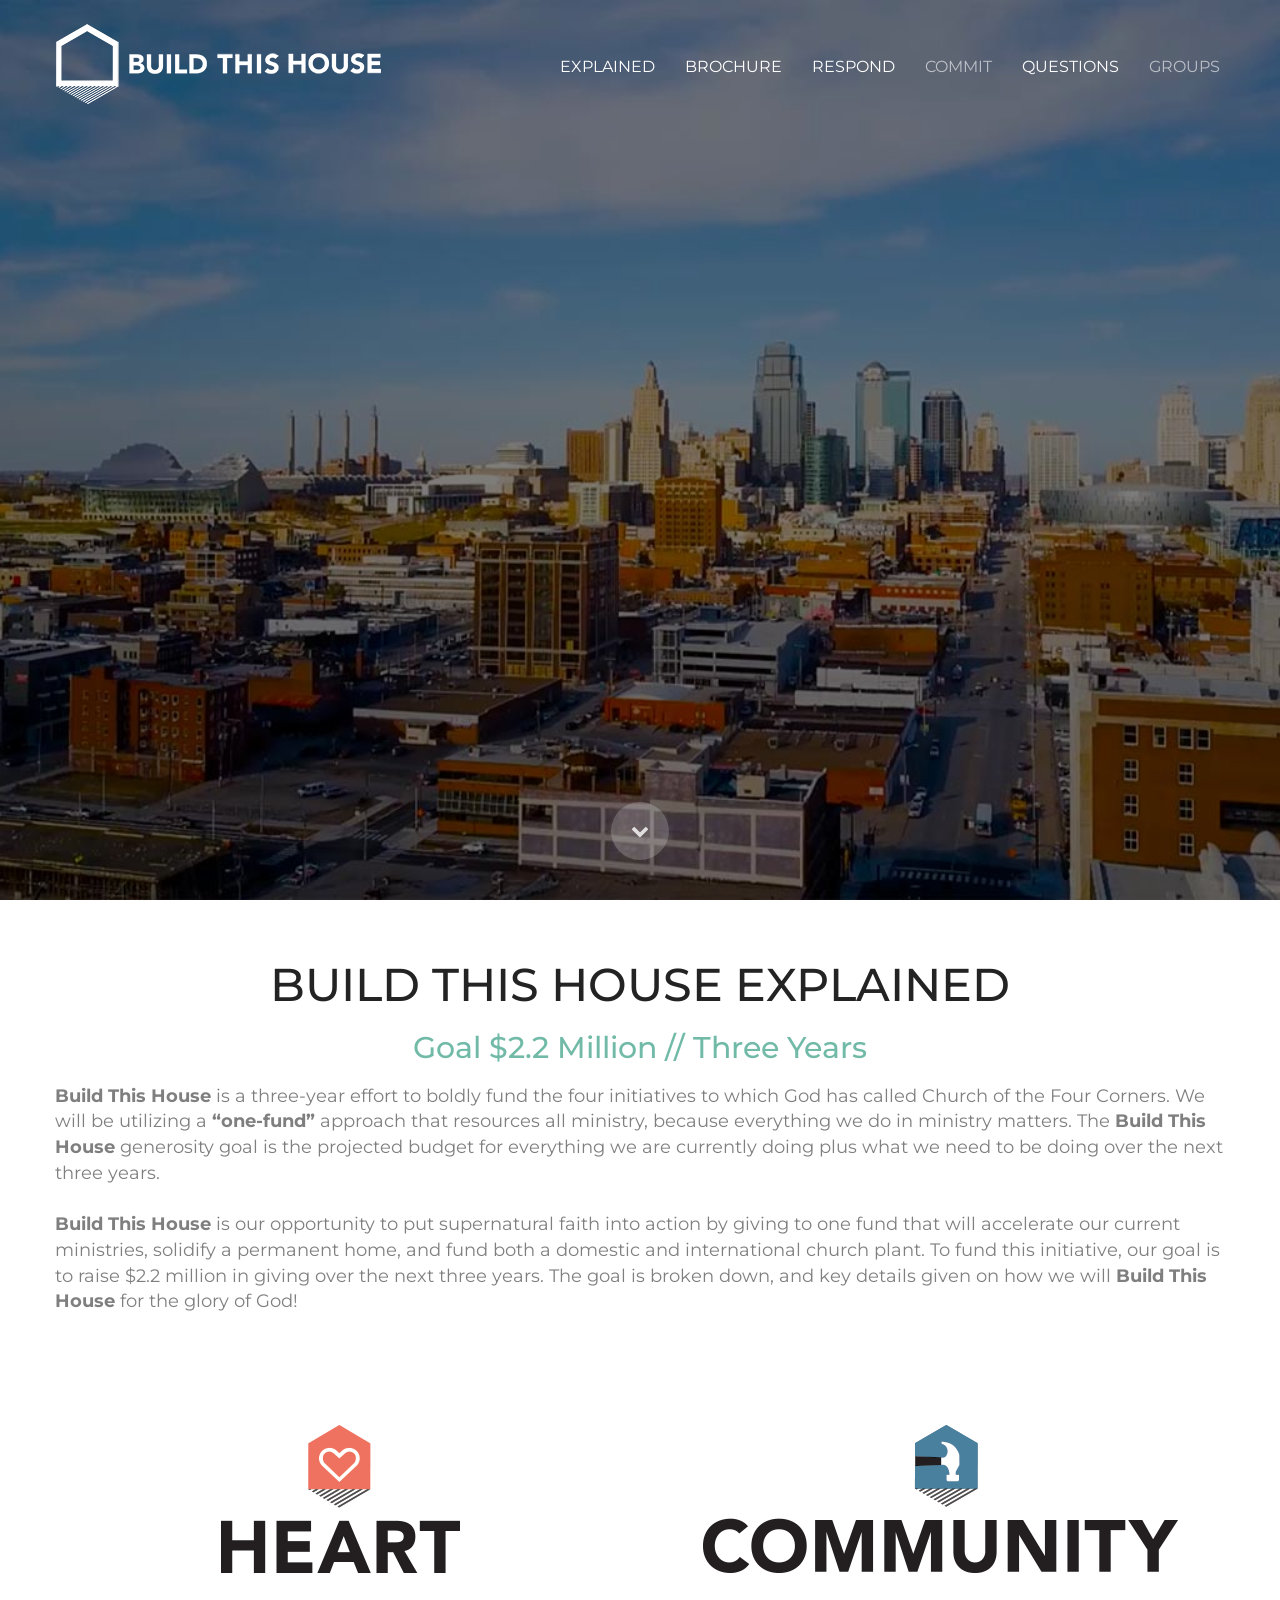
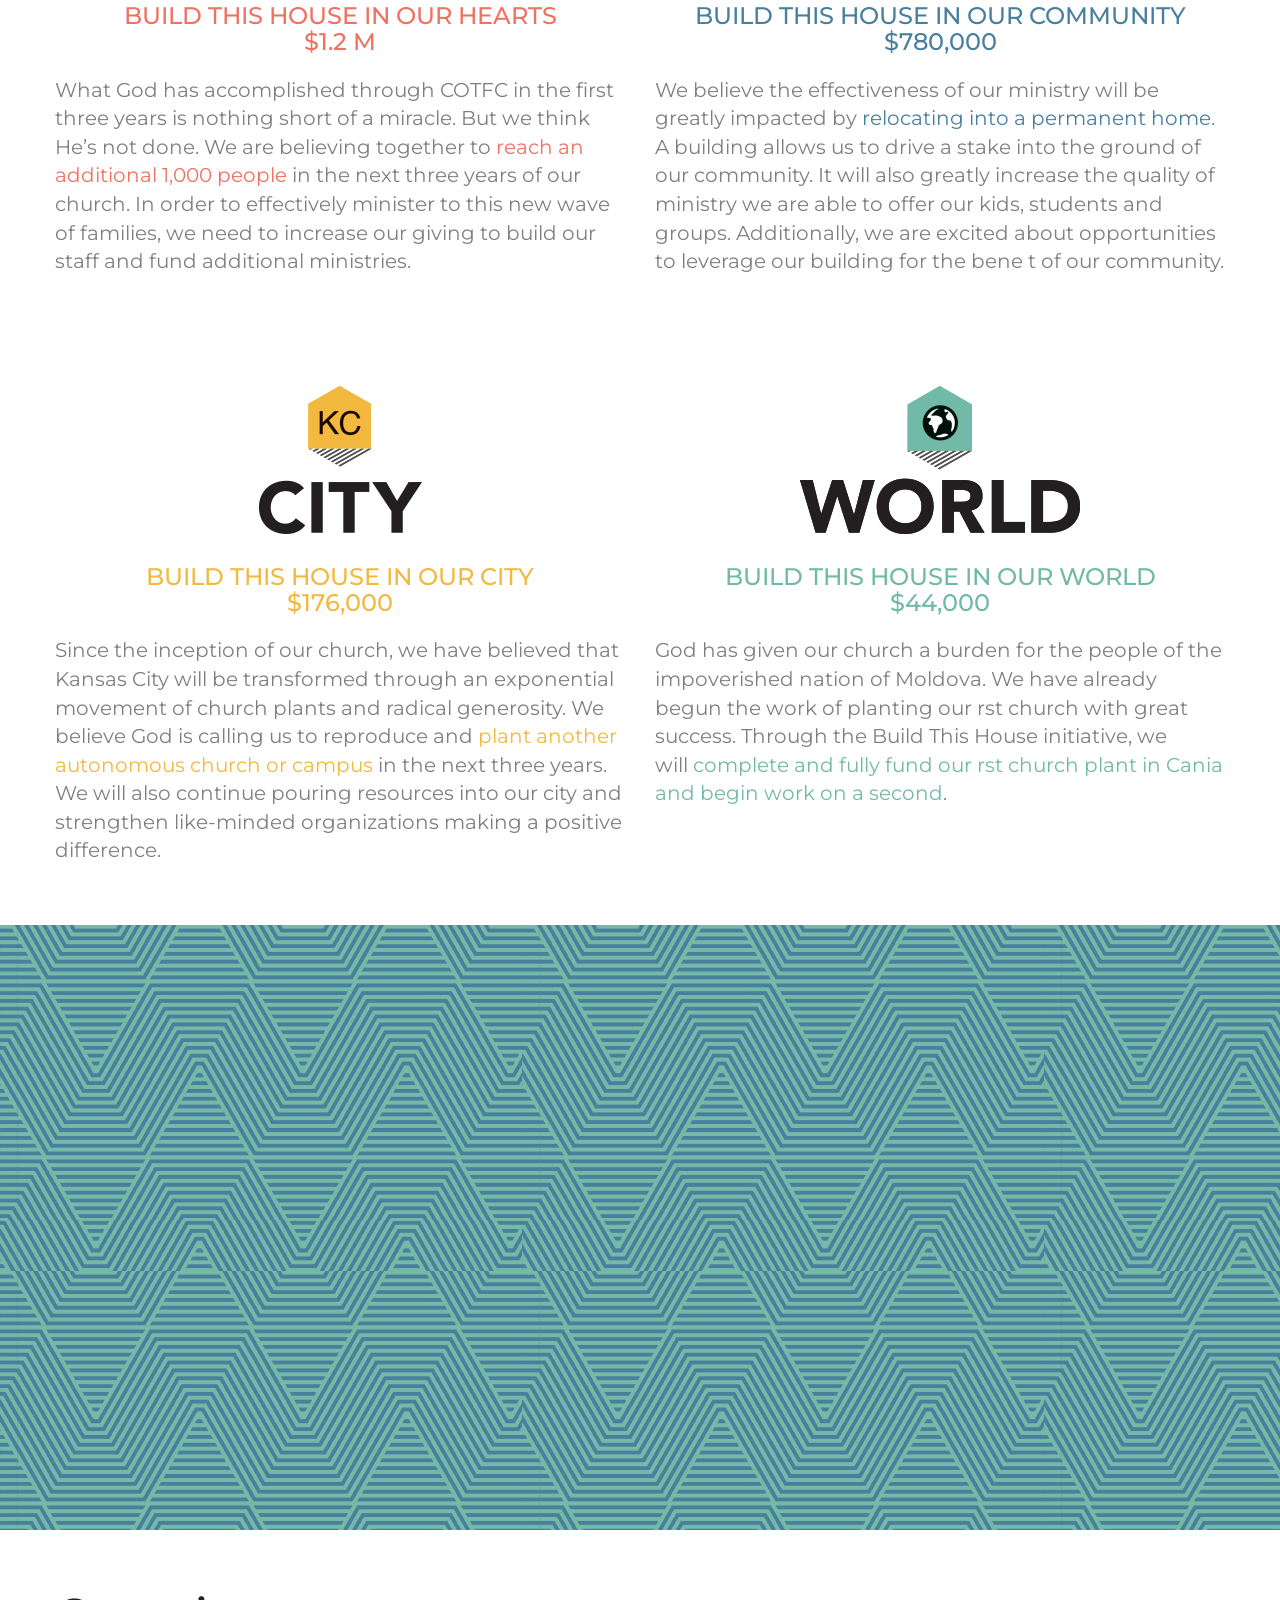
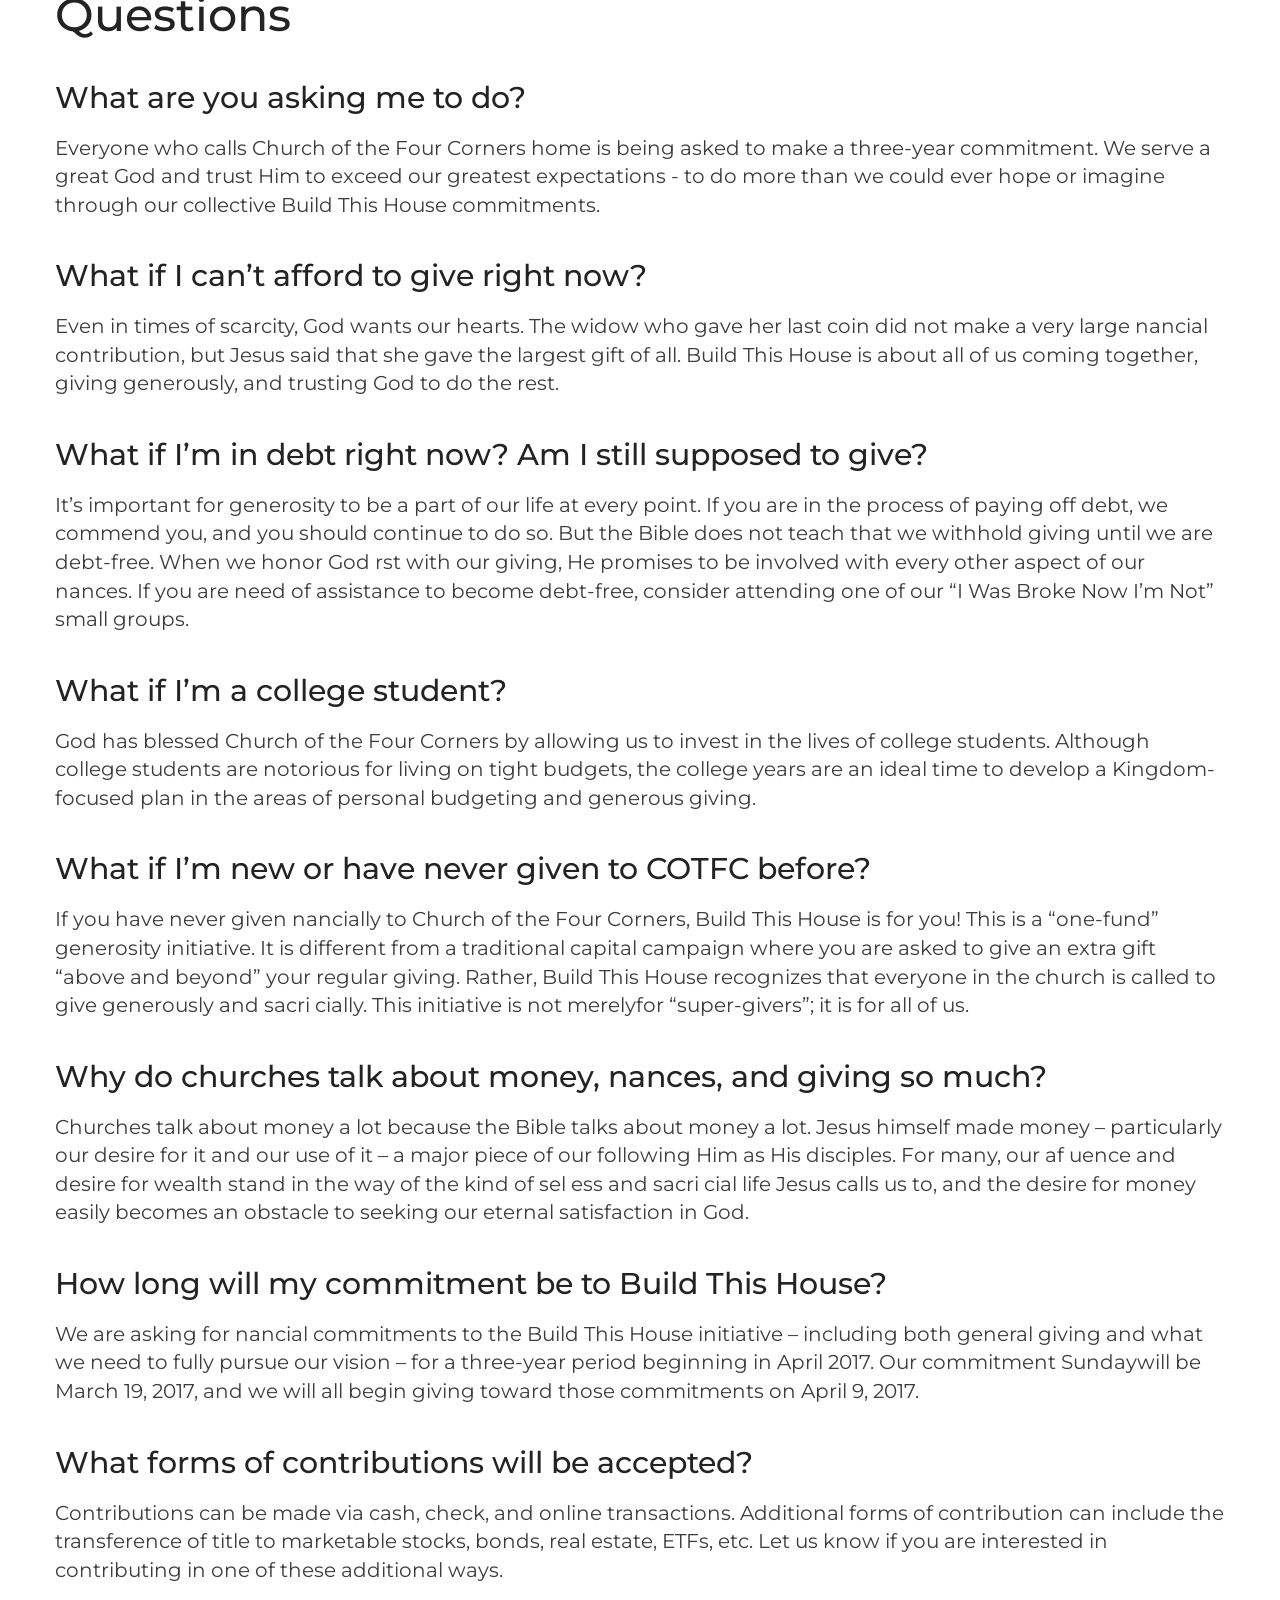
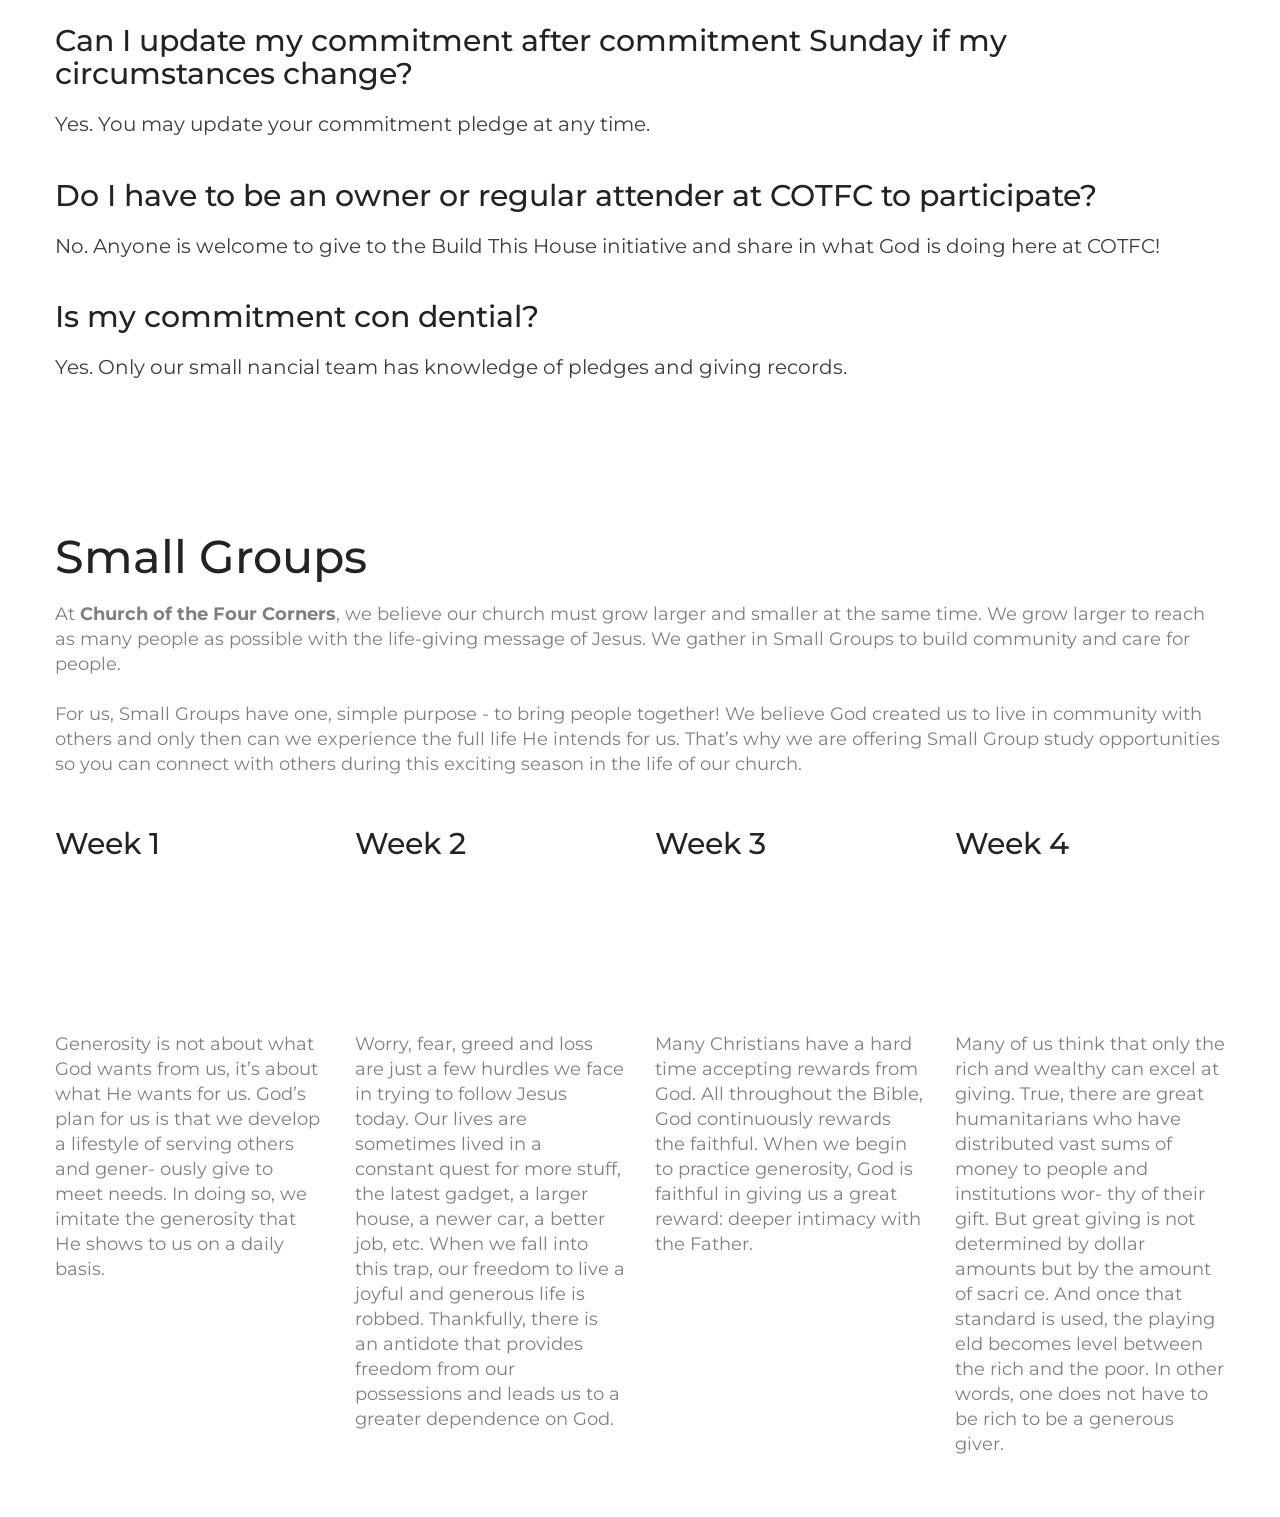
==== docs/index.html @ 103b0fdb "added small groups section and updated menu" ====
<!doctype html>
<html>
<head>
    <meta charset="utf-8">
    <meta name="keywords" content="">
    <meta name="description" content="">
    <meta name="viewport" content="width=device-width, initial-scale=1, user-scalable=0">
    <link rel="shortcut icon" type="image/png" href="favicon.png">
    
	<link rel="stylesheet" type="text/css" href="./css/bootstrap.min.css">
	<link rel="stylesheet" type="text/css" href="style.css">
	<link rel="stylesheet" href="./css/animate.min.css"><link rel="stylesheet" href="./css/font-awesome.min.css"><link href='https://fonts.googleapis.com/css?family=Montserrat&subset=latin,latin-ext' rel='stylesheet' type='text/css'>
    
	<script src="./js/jquery-2.1.0.min.js"></script>
	<script src="./js/bootstrap.min.js"></script>
	<script src="./js/blocs.min.js"></script>
    <title>Home</title>

    
<!-- Google Analytics -->
 
<!-- Google Analytics END -->
    
</head>
<body>
<!-- Main container -->
<div class="page-container">
    
<!-- bloc-0 -->
<div class="bloc object-hidden hidden-sm hidden-lg hidden-md sticky-nav bg-lines-dl bg-repeat bgc-dark-jungle-green d-bloc" id="bloc-0">
	<div class="container bloc-sm">
		<nav class="navbar row">
			<div class="navbar-header">
				<a class="navbar-brand" href="index.html"><img src="img/bth-horizontal.png" alt="logo" /></a>
				<button id="nav-toggle" type="button" class="ui-navbar-toggle navbar-toggle" data-toggle="collapse" data-target=".navbar-1">
					<span class="sr-only">Toggle navigation</span><span class="icon-bar"></span><span class="icon-bar"></span><span class="icon-bar"></span>
				</button>
			</div>
			<div class="collapse navbar-collapse navbar-1">
				<ul class="site-navigation nav navbar-nav">
					<li>
						<a href="#explained" class="ltc-white" id="pl-undefined">EXPLAINED</a>
					</li>
					<li>
						<a href="#brochure" class="ltc-white" id="pl-undefined">BROCHURE</a>
					</li>
					<li>
						<a href="#respond" class="ltc-white" id="pl-undefined">RESPOND</a>
					</li>
					<li>
						<a href="#commit" id="pl-undefined">COMMIT</a>
					</li>
					<li>
						<a href="#questions" class="ltc-white" id="pl-undefined">QUESTIONS</a>
					</li>
					<li>
						<a href="#groups" id="pl-undefined">GROUPS</a>
					</li>
				</ul>
			</div>
		</nav>
	</div>
</div>
<!-- bloc-0 END -->

<!-- bloc-1 -->
<div class="bloc bloc-fill-screen bloc-bg-texture texture-darken hidden-xs bgc-dark-jungle-green bg-bth-banner-poster d-bloc" id="bloc-1">
	<div class="video-bg-container">
		<video class="bloc-video" preload="auto" loop="loop" autoplay="autoplay">
			<source src="vid/bth-banner.mp4" type="video/mp4" />
		</video>
	</div>
	<div class="container fill-bloc-top-edge sticky-nav">
		<nav class="navbar row mini-nav">
			<div class="navbar-header">
				<a class="navbar-brand" href="index.html"><img src="img/bth-horizontal.png" alt="logo" /></a>
				<button id="nav-toggle" type="button" class="ui-navbar-toggle navbar-toggle" data-toggle="collapse" data-target=".navbar-1">
					<span class="sr-only">Toggle navigation</span><span class="icon-bar"></span><span class="icon-bar"></span><span class="icon-bar"></span>
				</button>
			</div>
			<div class="collapse navbar-collapse navbar-1 special-dropdown-nav">
				<ul class="site-navigation nav navbar-nav pull-right">
					<li>
						<a href="#explained" class="ltc-white" id="pl-undefined">EXPLAINED</a>
					</li>
					<li>
						<a href="#brochure" class="ltc-white" id="pl-undefined">BROCHURE</a>
					</li>
					<li>
						<a href="#respond" class="ltc-white" id="pl-undefined">RESPOND</a>
					</li>
					<li>
						<a href="#commit" id="pl-undefined">COMMIT</a>
					</li>
					<li>
						<a href="#questions" class="ltc-white" id="pl-undefined">QUESTIONS</a>
					</li>
					<li>
						<a href="#groups" id="pl-undefined">GROUPS</a>
					</li>
				</ul>
			</div>
		</nav>
	</div>
	<div class="container">
		<div class="row">
			<div class="col-sm-12">
			</div>
		</div>
	</div>
	<div class="container fill-bloc-bottom-edge">
		<div class="row">
			<div class="col-sm-12">
				<a id="scroll-hero" class="blocs-hero-btn-dwn" href="#"><span class="fa fa-chevron-down"></span></a>
			</div>
		</div>
	</div>
</div>
<!-- bloc-1 END -->

<!-- ScrollToTop Button -->
<a class="bloc-button btn btn-d scrollToTop" onclick="scrollToTarget('1')"><span class="fa fa-chevron-up"></span></a>
<!-- ScrollToTop Button END-->


<!-- Footer - explained -->
<div class="bloc bgc-white l-bloc tc-1" id="explained">
	<div class="container bloc-md">
		<div class="row">
			<div class="col-sm-12">
				<h1 class="mg-md  text-center tc-dark-jungle-green">
					BUILD THIS HOUSE EXPLAINED
				</h1>
				<h2 class="mg-md  text-center tc-moonstone-blue">
					Goal $2.2 Million // Three Years
				</h2>
				<p class=" text-left">
					<strong>Build This House</strong> is a three-year effort to boldly fund the four initiatives to which God has called Church of the Four Corners. We will be utilizing a <strong>“one-fund”</strong> approach that resources all ministry, because everything we do in ministry matters. The <strong>Build This House</strong> generosity goal is the projected budget for everything we are currently doing plus what we need to be doing over the next three years. <br><br><strong>Build This House</strong> is our opportunity to put supernatural faith into action by giving to one fund that will accelerate our current ministries, solidify a permanent home, and fund both a domestic and international church plant. To fund this initiative, our goal is to raise $2.2 million in giving over the next three years. The goal is broken down, and key details given on how we will <strong>Build This House</strong> for the glory of God!&nbsp;<br>
				</p>
			</div>
		</div>
	</div>
</div>
<!-- Footer - explained END -->

<!-- Footer - bloc-3 -->
<div class="bloc bgc-white l-bloc" id="bloc-3">
	<div class="container bloc-md">
		<div class="row">
			<div class="col-sm-6">
				<img src="img/explained-heart.png" class="img-responsive center-block mg-md" />
				<h3 class="mg-md heart text-center">
					BUILD THIS HOUSE IN OUR HEARTS <br>$1.2 M
				</h3>
				<p>
					What God has accomplished through COTFC in the first three years is nothing short of a miracle. But we think He&rsquo;s not done. We are believing together to&nbsp;<span class="heart">reach an additional 1,000 people</span>&nbsp;in the next three years of our church. In order to effectively minister to this new wave of families, we need to increase our giving to build our staff and fund additional ministries.
				</p>
			</div>
			<div class="col-sm-6">
				<img src="img/explained-community.png" class="img-responsive center-block mg-md" />
				<h3 class="mg-md community text-center">
					BUILD THIS HOUSE IN OUR COMMUNITY <br>$780,000
				</h3>
				<p>
					We believe the effectiveness of our ministry will be greatly impacted by&nbsp;<span class="community">relocating into a permanent home</span>. A building allows us to drive a stake into the ground of our community. It will also greatly increase the quality of ministry we are able to offer our kids, students and groups. Additionally, we are excited about opportunities to leverage our building for the bene t of our community.
				</p>
			</div>
		</div>
	</div>
</div>
<!-- Footer - bloc-3 END -->

<!-- Footer - bloc-4 -->
<div class="bloc bgc-white l-bloc" id="bloc-4">
	<div class="container bloc-md">
		<div class="row">
			<div class="col-sm-6">
				<img src="img/explained-city.png" class="img-responsive center-block mg-md" />
				<h3 class="mg-md city text-center">
					BUILD THIS HOUSE IN OUR CITY <br>$176,000
				</h3>
				<p>
					Since the inception of our church, we have believed that Kansas City will be transformed through an exponential movement of church plants and radical generosity. We believe God is calling us to reproduce and&nbsp;<span class="city">plant another autonomous church or campus</span>&nbsp;in the next three years. We will also continue pouring resources into our city and strengthen like-minded organizations making a positive difference.
				</p>
			</div>
			<div class="col-sm-6">
				<img src="img/explained-world.png" class="center-block img-responsive mg-md" />
				<h3 class="mg-md  tc-3125 world text-center">
					BUILD THIS HOUSE IN OUR WORLD <br>$44,000
				</h3>
				<p>
					God has given our church a burden for the people of the impoverished nation of Moldova. We have already begun the work of planting our rst church with great success. Through the Build This House initiative, we will&nbsp;<span class="world">complete and fully fund our rst church plant in Cania and begin work on a second</span>.<br>
				</p>
			</div>
		</div>
	</div>
</div>
<!-- Footer - bloc-4 END -->

<!-- Footer - brochure -->
<div class="bloc bgc-white bg-background-green d-bloc bg-repeat" id="brochure">
	<div class="container bloc-md">
		<div class="row">
			<div class="col-sm-12">
				
					<iframe width="100%" height="500px" src="https://www.flipgorilla.com/p/24942796347539489/show"></iframe>
					
				
			</div>
		</div>
	</div>
</div>
<!-- Footer - brochure END -->

<!-- Footer - questions -->
<div class="bloc bg-tl-edge bgc-white l-bloc" id="questions">
	<div class="container bloc-md">
		<div class="row voffset-sm">
			<div class="col-sm-12">
				<h1 class=" mg-lg tc-dark-jungle-green">
					Questions
				</h1>
				<h2 class="mg-md  question tc-dark-jungle-green">
					What are you asking me to do?
				</h2>
				<p class=" mg-lg answer">
					Everyone who calls Church of the Four Corners home is being asked to make a three-year commitment. We serve a great God and trust Him to exceed our greatest expectations - to do more than we could ever hope or imagine through our collective Build This House commitments.
				</p>
				<h2 class="mg-md question tc-dark-jungle-green">
					What if I can&rsquo;t afford to give right now?
				</h2>
				<p class=" answer">
					Even in times of scarcity, God wants our hearts. The widow who gave her last coin did not make a very large nancial contribution, but Jesus said that she gave the largest gift of all. Build This House is about all of us coming together, giving generously, and trusting God to do the rest.
				</p>
				<h3 class="mg-md question">
					What if I&rsquo;m in debt right now? Am I still supposed to give?
				</h3>
				<p class="answer">
					It&rsquo;s important for generosity to be a part of our life at every point. If you are in the process of paying off debt, we commend you, and you should continue to do so. But the Bible does not teach that we withhold giving until we are debt-free. When we honor God rst with our giving, He promises to be involved with every other aspect of our nances. If you are need of assistance to become debt-free, consider attending one of our “I Was Broke Now I&rsquo;m Not” small groups.
				</p>
				<h3 class="mg-md question">
					What if I&rsquo;m a college student?
				</h3>
				<p class="answer">
					God has blessed Church of the Four Corners by allowing us to invest in the lives of college students. Although college students are notorious for living on tight budgets, the college years are an ideal time to develop a Kingdom-focused plan in the areas of personal budgeting and generous giving.
				</p>
				<h3 class="mg-md question">
					What if I&rsquo;m new or have never given to COTFC before?
				</h3>
				<p class="answer">
					If you have never given nancially to Church of the Four Corners, Build This House is for you! This is a “one-fund” generosity initiative. It is different from a traditional capital campaign where you are asked to give an extra gift “above and beyond” your regular giving. Rather, Build This House recognizes that everyone in the church is called to give generously and sacri cially. This initiative is not merelyfor “super-givers”; it is for all of us.
				</p>
				<h3 class="mg-md question">
					Why do churches talk about money, nances, and giving so much?
				</h3>
				<p class="answer">
					Churches talk about money a lot because the Bible talks about money a lot. Jesus himself made money – particularly our desire for it and our use of it – a major piece of our following Him as His disciples. For many, our af uence and desire for wealth stand in the way of the kind of sel ess and sacri cial life Jesus calls us to, and the desire for money easily becomes an obstacle to seeking our eternal satisfaction in God.
				</p>
				<h3 class="mg-md question">
					How long will my commitment be to Build This House?
				</h3>
				<p class="answer">
					We are asking for nancial commitments to the Build This House initiative – including both general giving and what we need to fully pursue our vision – for a three-year period beginning in April 2017. Our commitment Sundaywill be March 19, 2017, and we will all begin giving toward those commitments on April 9, 2017.
				</p>
				<h3 class="mg-md question">
					What forms of contributions will be accepted?
				</h3>
				<p class="answer">
					Contributions can be made via cash, check, and online transactions. Additional forms of contribution can include the transference of title to marketable stocks, bonds, real estate, ETFs, etc. Let us know if you are interested in contributing in one of these additional ways.
				</p>
				<h3 class="mg-md question">
					Can I update my commitment after commitment Sunday if my circumstances change?
				</h3>
				<p class="answer">
					Yes. You may update your commitment pledge at any time.
				</p>
				<h3 class="mg-md question">
					Do I have to be an owner or regular attender at COTFC to participate?
				</h3>
				<p class="answer">
					No. Anyone is welcome to give to the Build This House initiative and share in what God is doing here at COTFC!
				</p>
				<h3 class="mg-md question">
					Is my commitment con dential?
				</h3>
				<p class="answer">
					Yes. Only our small nancial team has knowledge of pledges and giving records.
				</p>
			</div>
		</div>
	</div>
</div>
<!-- Footer - questions END -->

<!-- Footer - groups -->
<div class="bloc tc-1 bgc-white l-bloc " id="groups">
	<div class="container bloc-md">
		<div class="row">
			<div class="col-sm-12">
				<h1 class="mg-md  tc-dark-jungle-green">
					Small Groups
				</h1>
				<p>
					At <strong>Church of the Four Corners</strong>, we believe our church must grow larger and smaller at the same time. We grow larger to reach as many people as possible with the life-giving message of Jesus. We gather in Small Groups to build community and care for people. <br> <br>For us, Small Groups have one, simple purpose - to bring people together! We believe God created us to live in community with others and only then can we experience the full life He intends for us.&nbsp;That&rsquo;s why we are offering Small Group study opportunities so you can connect with others during this exciting season in the life of our church.
				</p>
			</div>
		</div>
		<div class="row voffset">
			<div class="col-sm-3">
				<h2 class="mg-md tc-dark-jungle-green">
					Week 1
				</h2>
				<div class="embed-responsive embed-responsive-16by9">
					<iframe class="embed-responsive-item" src="https://www.youtube.com/embed/IplbQxL2LaE" frameborder="0" webkitallowfullscreen mozallowfullscreen allowfullscreen>
					</iframe>
				</div>
				<p>
					Generosity is not about what God wants from us, it&rsquo;s about what He wants for us. God&rsquo;s plan for us is that we develop a lifestyle of serving others and gener- ously give to meet needs. In doing so, we imitate the generosity that He shows to us on a daily basis.
				</p>
			</div>
			<div class="col-sm-3">
				<h2 class="mg-md tc-dark-jungle-green">
					Week 2
				</h2>
				<div class="embed-responsive embed-responsive-16by9">
					<iframe class="embed-responsive-item" src="https://www.youtube.com/embed/Yly00LymrZg" frameborder="0" webkitallowfullscreen mozallowfullscreen allowfullscreen>
					</iframe>
				</div>
				<p>
					Worry, fear, greed and loss are just a few hurdles we face in trying to follow Jesus today. Our lives are sometimes lived in a constant quest for more stuff, the latest gadget, a larger house, a newer car, a better job, etc. When we fall into this trap, our freedom to live a joyful and generous life is robbed. Thankfully, there is an antidote that provides freedom from our possessions and leads us to a greater dependence on God.
				</p>
			</div>
			<div class="col-sm-3">
				<h2 class="mg-md tc-dark-jungle-green">
					Week 3
				</h2>
				<div class="embed-responsive embed-responsive-16by9">
					<iframe class="embed-responsive-item" src="https://www.youtube.com/embed/d6FnCE5zPgI" frameborder="0" webkitallowfullscreen mozallowfullscreen allowfullscreen>
					</iframe>
				</div>
				<p>
					Many Christians have a hard time accepting rewards from God. All throughout the Bible, God continuously rewards the faithful. When we begin to practice generosity, God is faithful in giving us a great reward: deeper intimacy with the Father.
				</p>
			</div>
			<div class="col-sm-3">
				<h2 class="mg-md tc-dark-jungle-green">
					Week 4
				</h2>
				<div class="embed-responsive embed-responsive-16by9">
					<iframe class="embed-responsive-item" src="https://www.youtube.com/embed/T7UWSKw_egM" frameborder="0" webkitallowfullscreen mozallowfullscreen allowfullscreen>
					</iframe>
				</div>
				<p>
					Many of us think that only the rich and wealthy can excel at giving. True, there are great humanitarians who have distributed vast sums of money to people and institutions wor- thy of their gift. But great giving is not determined by dollar amounts but by the amount of sacri ce. And once that standard is used, the playing eld becomes level between the rich and the poor. In other words, one does not have to be rich to be a generous giver.
				</p>
			</div>
		</div>
	</div>
</div>
<!-- Footer - groups END -->

</div>
<!-- Main container END -->
    
<script>
	function scrollNav() {
  $('.nav a').click(function(){  
    //Toggle Class
    $(".active").removeClass("active");      
    $(this).closest('li').addClass("active");
    var theClass = $(this).attr("class");
    $('.'+theClass).parent('li').addClass('active');
    //Animate
    $('html, body').stop().animate({
        scrollTop: $( $(this).attr('href') ).offset().top - 160
    }, 400);
    return false;
  });
  $('.scrollTop a').scrollTop();
}
scrollNav();
</script>
</body>
</html>
---- docs/style.css ----
/*-----------------------------------------------------------------------------------
	    BuildThisHouse
        Built with Blocs
-----------------------------------------------------------------------------------*/

body{
	margin:0;
	padding:0;
    background:#FFF;
    overflow-x:hidden;
    -webkit-font-smoothing: antialiased;
    -moz-osx-font-smoothing: grayscale;
}
a:hover{text-decoration: none; cursor:pointer;}

a,button{outline: none!important;} /* Prevent ugly blue glow on chrome and safari */

#page-loading-blocs-notifaction{position: fixed;top: 0;bottom: 0;width: 100%;z-index:100000;background:#FFFFFF url("img/pageload-spinner.gif") no-repeat center center;}

/* = Blocs
-------------------------------------------------------------- */

.bloc{
	width:100%;
	clear:both;
	background: 50% 50% no-repeat;
	padding:0 50px;
	-webkit-background-size: cover;
	-moz-background-size: cover;
	-o-background-size: cover;
	background-size: cover;
	position:relative;
}
.bloc .container{
	padding-left:0;
	padding-right:0;
}


/* Sizes */

.bloc-md{
	padding:50px;
}
.bloc-sm{
	padding:20px 50px;
}

/* = Full Screen Blocs 
-------------------------------------------------------------- */

.bloc-fill-screen{
	padding-top:0;
	position: relative;
	height: inherit;
}
.bloc-fill-screen > .container{
	position:relative;
	top:50%;
	transform:translateY(-50%);
	-webkit-transform:translateY(-50%);
}
.bloc-fill-screen.bloc-group .bloc{
	vertical-align: middle!important;
}
.bloc-fill-screen .fill-bloc-top-edge, .bloc-fill-screen .fill-bloc-bottom-edge{
	position: absolute;
	margin: 20px auto;
	left: 0;
	right: 0;
	z-index: 1;
	transform: none;
}
.bloc-fill-screen .fill-bloc-top-edge{
	top:0;
}
.bloc-fill-screen .fill-bloc-bottom-edge{
	top: initial;
	bottom: 20px;
}
.blocs-hero-btn-dwn{
	width: 58px;
	height: 58px;
	display: block;
	margin:0 auto;
	line-height: 58px;
	padding: 0;
	border-radius: 50%;
	text-align: center;
	font-size: 18px;
	color: rgba(255,255,255,.8);
	background: rgba(0,0,0,.6);
	border:0;
}
.blocs-hero-btn-dwn:hover{
	color: rgba(255,255,255,1);
}


/* Background Styles */

.bg-center,.bg-l-edge,.bg-r-edge,.bg-t-edge,.bg-b-edge,.bg-tl-edge,.bg-bl-edge,.bg-tr-edge,.bg-br-edge,.bg-repeat{
	-webkit-background-size: auto!important;
	-moz-background-size: auto!important;
	-o-background-size: auto!important;
	background-size: auto!important;
}
.bg-repeat{
	background:repeat;
}
.bg-tl-edge{
	background: top left no-repeat;
}


/* Video Background Styles */

.video-bg-container, .bloc-video{
	position: absolute;
	top: 0;
	bottom: 0;
	left: 50%;
	right: -50%;
	overflow: hidden;
	transform: translateX(-50%);
	-webkit-transform:translateX(-50%);
}
.bloc-video{
	width: auto;
	height: auto;
	min-width: 100%;
	min-height: 100%;
	z-index: 0;
}


/* Background Textures */

.bloc-bg-texture::before{
	content:"";
	background-size: 2px 2px;
	position: absolute;
	top: 0;
	bottom: 0;
	left:0;
	right:0;
}
.texture-darken::before{
	background: rgba(0,0,0,0.5);
}


/* Dark theme */

.d-bloc{
	color:rgba(255,255,255,.7);
}
.d-bloc button:hover{
	color:rgba(255,255,255,.9);
}
.d-bloc .icon-round,.d-bloc .icon-square,.d-bloc .icon-rounded,.d-bloc .icon-semi-rounded-a,.d-bloc .icon-semi-rounded-b{
	border-color:rgba(255,255,255,.9);
}
.d-bloc .divider-h span{
	border-color:rgba(255,255,255,.2);
}
.d-bloc .a-btn,.d-bloc .navbar a,.d-bloc .navbar-brand, .d-bloc a .icon-sm, .d-bloc a .icon-md, .d-bloc a .icon-lg, .d-bloc a .icon-xl, .d-bloc h1 a, .d-bloc h2 a, .d-bloc h3 a, .d-bloc h4 a, .d-bloc h5 a, .d-bloc h6 a, .d-bloc p a{
	color:rgba(255,255,255,.6);
}
.d-bloc .a-btn:hover,.d-bloc .navbar a:hover,.d-bloc .navbar-brand:hover,.d-bloc a:hover .icon-sm, .d-bloc a:hover .icon-md, .d-bloc a:hover .icon-lg, .d-bloc a:hover .icon-xl, .d-bloc h1 a:hover, .d-bloc h2 a:hover, .d-bloc h3 a:hover, .d-bloc h4 a:hover, .d-bloc h5 a:hover, .d-bloc h6 a:hover, .d-bloc p a:hover{
	color:rgba(255,255,255,1);
}
.d-bloc .navbar-toggle .icon-bar{
	background:rgba(255,255,255,1);
}
.d-bloc .btn-wire,.d-bloc .btn-wire:hover{
	color:rgba(255,255,255,1);
	border-color:rgba(255,255,255,1);
}
.d-bloc .panel{
	color:rgba(0,0,0,.5);
}
.d-bloc .panel button:hover{
	color:rgba(0,0,0,.7);
}
.d-bloc .panel icon{
	border-color:rgba(0,0,0,.7);
}
.d-bloc .panel .divider-h span{
	border-color:rgba(0,0,0,.1);
}
.d-bloc .panel .a-btn{
	color:rgba(0,0,0,.6);
}
.d-bloc .panel .a-btn:hover{
	color:rgba(0,0,0,1);
}
.d-bloc .panel .btn-wire, .d-bloc .panel .btn-wire:hover{
	color:rgba(0,0,0,.7);
	border-color:rgba(0,0,0,.3);
}


/* Light theme */

.d-bloc .panel,.l-bloc{
	color:rgba(0,0,0,.5);
}
.d-bloc .panel button:hover,.l-bloc button:hover{
	color:rgba(0,0,0,.7);
}
.l-bloc .icon-round,.l-bloc .icon-square,.l-bloc .icon-rounded,.l-bloc .icon-semi-rounded-a,.l-bloc .icon-semi-rounded-b{
	border-color:rgba(0,0,0,.7);
}
.d-bloc .panel .divider-h span,.l-bloc .divider-h span{
	border-color:rgba(0,0,0,.1);
}
.d-bloc .panel .a-btn,.l-bloc .a-btn,.l-bloc .navbar a,.l-bloc .navbar-brand,.l-bloc a .icon-sm, .l-bloc a .icon-md, .l-bloc a .icon-lg, .l-bloc a .icon-xl, .l-bloc h1 a, .l-bloc h2 a, .l-bloc h3 a, .l-bloc h4 a, .l-bloc h5 a, .l-bloc h6 a, .l-bloc p a{
	color:rgba(0,0,0,.6);
}
.d-bloc .panel .a-btn:hover,.l-bloc .a-btn:hover,.l-bloc .navbar a:hover, .l-bloc .navbar-brand:hover, .l-bloc a:hover .icon-sm, .l-bloc a:hover .icon-md, .l-bloc a:hover .icon-lg, .l-bloc a:hover .icon-xl, .l-bloc h1 a:hover, .l-bloc h2 a:hover, .l-bloc h3 a:hover, .l-bloc h4 a:hover, .l-bloc h5 a:hover, .l-bloc h6 a:hover, .l-bloc p a:hover{
	color:rgba(0,0,0,1);
}
.l-bloc .navbar-toggle .icon-bar{
	color:rgba(0,0,0,.6);
}
.d-bloc .panel .btn-wire,.d-bloc .panel .btn-wire:hover,.l-bloc .btn-wire,.l-bloc .btn-wire:hover{
	color:rgba(0,0,0,.7);
	border-color:rgba(0,0,0,.3);
}

/* Row Margin Offsets */

.voffset{
	margin-top:30px;
}

/* Bloc text custom styling */

#explained h1{
	font-size: 46px;
}
#explained p{
	font-size: 18px;
}
#bloc-3 p{
	font-size: 20px;
}
#bloc-4 p{
	font-size: 20px;
}
#questions h1{
	font-size: 46px;
}
#questions h2{
	font-size: 30px;
}
#questions p{
	font-size: 20px;
}
#groups h1{
	font-size: 46px;
	line-height: 50px;
}
#groups p{
	font-size: 18px;
	line-height: 25px;
}

/* = NavBar
-------------------------------------------------------------- */

.navbar{
	margin-bottom: 0;
	z-index:1;
}
.navbar-brand{
	height:auto;
	padding:3px 15px;
	font-size:25px;
	font-weight:normal;
	font-weight:600;
	line-height:44px;
}
.navbar-brand img{
	max-height: 200px;
	margin: 0 5px 0 0;
	display:inline;
}
.navbar .nav{
	padding-top: 2px;
	margin-right: -16px;
	float:right;
	z-index:1;
}
.nav > li{
	float:left;
	margin-top:4px;
	font-size:16px;
}
.navbar-nav .open .dropdown-menu > li > a{
	text-align: inherit;
}
.nav > li a:hover, .nav > li a:focus{
	background:transparent;
}
.navbar-toggle{
	margin: 10px 10px 0 0;
	border: 0px;
}
.navbar-toggle:hover{
	background:transparent!important;
}
.navbar-toggle .icon-bar{
	background-color: rgba(0,0,0,.5);
	width: 26px;
}
 /* Inverted navbar */

.nav-invert .navbar .nav{
	float:left;
}
.nav-invert .navbar-header, .nav-invert .navbar-brand{
	float:right;
}
@media (min-width: 768px){
	.site-navigation{
		position:absolute;
		top:50%;
		right:20px;
		transform:translate(0, -50%);
		-webkit-transform:translateY(-50%);
	}
	.nav > li .dropdown-menu a,.nav > li .dropdown-menu a:hover{
		color:#484848;
	}
	.nav-invert .site-navigation{
		left:0;
		right:0;
	}
	.nav-center{
		text-align:center;
	}
	.nav-center .navbar-header{
		width:100%;
	}
	.nav-center .navbar-header, .nav-center .navbar-brand, .nav-center .nav > li{
		float: none;
		display:inline-block;
	}
	.nav-center .site-navigation{
		position:relative;
		width:100%;
		margin-top:20px;
	}
}
.nav > li > .dropdown a{
	background: none!important;
	display: block;
	padding: 14px 15px;
}

nav .caret{
	margin: 0 5px;
}
/* Dropdown Menus SubMenu */
	.dropdown-menu .dropdown-menu{
	top:-8px;
	left:100%;
}
.dropdown-menu .dropmenu-flow-right{
	top:100%;
	left:0;
	margin-left: -1px;
	border-top-left-radius: 0;
	border-top-right-radius: 0;
}
.dropdown-menu .dropdown span{
	border: 4px solid black;
	border-top-color:transparent;
	border-right-color:transparent;
	border-bottom-color:transparent;
	margin: 6px -5px 0 0!important;
	float: right;
}
/* = Sticky Nav
-------------------------------------------------------------- */

.sticky-nav.sticky{
	position:fixed;
	top:0;
	z-index:1000;
	box-shadow:0 1px 2px rgba(0,0,0,.3);
	 transition: all .2s ease-out;
}
.fill-bloc-top-edge.sticky{
	background-color:rgb(35, 35, 35);
	width:100%;
	max-width: 100%;
	margin-top: 0;
	padding: 20px;
}
.fill-bloc-top-edge.sticky .navbar{
	max-width: 1170px;
	margin: 0 auto;
}

/* = Bric adjustment margins
-------------------------------------------------------------- */

.mg-md{
	margin-top:10px;
	margin-bottom:20px;
}
.mg-lg{
	margin-top:10px;
	margin-bottom:40px;
}
img.mg-sm,img.mg-md,img.mg-lg{
	margin-top: 0;
}
img.mg-sm{
	margin-bottom:10px;
}
img.mg-md{
	margin-bottom:30px;
}
img.mg-lg{
	margin-bottom:50px;
}

/* = Buttons
-------------------------------------------------------------- */

.btn{
	margin: 0 5px 5px 0;
}
.btn.pull-right{
	margin: 0 0 5px 5px;
}
.btn-d,.btn-d:hover,.btn-d:focus{
	color:#FFF;
	background:rgba(0,0,0,.3);
}

/* Prevent ugly blue glow on chrome and safari */
button{
	outline: none!important;
}

.btn .caret{
	margin:0 0 0 5px}.dropdown a .caret{
	margin:0 0 0 5px}.btn-dropdown .dropdown-menu .dropdown{
	padding: 3px 20px;
}





.panel-sq, .panel-sq .panel-heading, .panel-sq .panel-footer{
	border-radius:0;
}
.panel-rd{
	border-radius:30px;
}
.panel-rd .panel-heading{
	border-radius:29px 29px 0 0;
}
.panel-rd .panel-footer{
	border-radius:0 0 29px 29px;
}



/* iFrame */

iframe{
	border:0;
}


/* ScrollToTop button */

.scrollToTop{
	width:40px;
	height:40px;
	position:fixed;
	bottom:20px;
	right:20px;
	opacity: 0;
	z-index: 500;
	transition: all .3s ease-in-out;
}
.scrollToTop span{
	margin-top: 6px;
}
.showScrollTop{
	font-size: 14px;
	opacity: 1;
}

/* = Custom Styling
-------------------------------------------------------------- */

h1,h2,h3,h4,h5,h6,p,label,.btn,a{
	font-family:"Montserrat";
}
.container{
	max-width:1170px;
}
.mount-italy-hero-text-s{
	font-size:60px;
}
.mount-italy-hero-text-sub-s{
	font-size:34px;
}
.hero-text-vc{
	margin-top:50%;
}
.hero-bloc-text{
	font-size:55px;
}
.hero-bloc-text-sub{
	font-size:36px;
}
.mountain-hero-text{
	font-family:"Josefin Sans";
	font-size:60px;
	font-weight:bold;
	text-shadow:0px 3px 3px rgba(0,0,0,0.1);
}
.mountain-hero-text-sub{
	font-family:"Josefin Sans";
	font-size:36px;
}
.blocs-hero-btn-dwn{
	background-color:rgba(255,255,255,0.2);
}
.build-with-blocs-bloc{
	background-color:#000;
	color:rgba(255,255,255,0.4);
}
.build-with-blocs-bloc p{
	font-size:11px;
	font-family:"helvetica";
	font-weight:bold;
	color:rgba(255,255,255,0.8);
}
.blocs-personal-panel{
	max-width:400px;
	min-height:400px;
	padding:40px 10px 40px 10px;
	background-color:#FFFFFF;
	text-align:center;
	border-radius:6px 6px 6px 6px;
	border-width:0px 0px 0px 0px;
}
.blocs-panel-avatar{
	max-width:100px;
	margin-bottom:20px;
}
.blocs-personal-panel h3{
	color: rgba(0,0,0,.8);
	font-family:"Lato";
	font-size:36px;
	font-weight:700;
}
.blocs-personal-panel p{
	color: rgba(0,0,0,.3);
	font-family:"Lato";
	font-size:18px;
	font-weight:700;
	margin-bottom:20px;
}
.blocs-social-list-v{
	max-width:220px;
	margin:0 auto!important;
}
.blocs-social-list-v li{
	min-width:30px;
}
.bloc-group-text-vc{
	font-size:50px;
	margin-top:20%;
}
.heart{
	color:#EF7261!important;
}
.community{
	color:#497F9E!important;
}
.city{
	color:#F3B83E!important;
}
.world{
	color:#71B9A7!important;
}
.question{
	font-size:30px;
	color:#232323!important;
}
.answer{
	font-size:20px;
	margin-bottom:40px;
	color:#3C3C3C!important;
}
.bold{
	font-weight:bold;
	font-family:"Montserrat";
}

/* = Colour
-------------------------------------------------------------- */

/* Background colour styles */

.bgc-dark-jungle-green{
	background-color:#232323;
}
.bgc-white{
	background-color:#ffffff;
}
/* Text colour styles */

.tc-dark-jungle-green{
	color:#232323!important;
}
.tc-moonstone-blue{
	color:#71BAA7!important;
}
/* Link colour styles */

.ltc-white{
	color:#ffffff!important;
}
.ltc-white:hover{
	color:#ffffff!important;
}

/* Bloc image backgrounds */

.bg-background-green{
	background-image:url("img/background_green.png");
}
.bg-lines-dl{
	background-image:url("img/lines-dl.png");
}
.bg-bth-banner-poster{
	background-image:url("img/bth-banner-poster.jpg");
}



/* = Mobile adjustments 
-------------------------------------------------------------- */
@media (max-width: 1024px)
{
    .bloc{
        padding-left: 20px; 
        padding-right: 20px;  
    }
    .bloc.full-width-bloc, .bloc-tile-2.full-width-bloc .container, .bloc-tile-3.full-width-bloc .container, .bloc-tile-4.full-width-bloc .container{
        padding-left: 0; 
        padding-right: 0;  
    }
}
@media (max-width: 992px) and (min-width: 768px)
{
    .navbar .nav{
		max-width:80%
    }
	.nav-center.navbar .nav{
		max-width:100%
    }
}
@media only screen and (min-device-width : 768px) and (max-device-width : 1024px) and (orientation : landscape) {.b-parallax{background-attachment:scroll;}}
@media (max-width: 768px)
{
    .container{width:100%;}
    .b-parallax{background-attachment:scroll;}
    .page-container, #hero-bloc{overflow-x: hidden;position: relative;} /* Prevent unwanted side scroll on mobile */
}
@media (max-width: 767px)
{
    .page-container{
        overflow-x: hidden;
        position:relative;
    }
    h1,h2,h3,h4,h5,h6,p,#disqus_thread{
        padding-left:10px!important; 
        padding-right:10px!important; 
    }
    #hero-bloc h1{
        font-size:40px;
    }
    #hero-bloc h2{
        font-size:34px;
    }
    #hero-bloc h3{
        font-size:25px;
    }
    .bloc{
        padding-left: 0; 
        padding-right: 0;  
        -webkit-background-size: auto 200%;
        -moz-background-size: auto 200%;
        -o-background-size: auto 200%;
        background-size: auto 200%;
    }
    .b-parallax{
        background-attachment:scroll;
    }
    .navbar .nav{
        padding-top: 0;
        border-top:1px solid rgba(0,0,0,.2);
        float:none!important;
    }
    .navbar.row{
        margin-left: 0;
        margin-right: 0;
    }
    .site-navigation{
	   position:inherit;
	   transform:none;
	   -webkit-transform:none;
	   -ms-transform:none;
    }  
    .nav > li{
        margin-top: 0;
        border-bottom:1px solid rgba(0,0,0,.1);
        background:rgba(0,0,0,.05);
        text-align: left;
        padding-left:15px;
        width:100%;
    }
    .nav > li:hover{
        background:rgba(0,0,0,.08);
    }
    .dropdown .dropdown a .caret{   
        float: none;
        margin: 5px 0 0 10px!important;
        border: 4px solid black;
        border-bottom-color: transparent;
        border-right-color: transparent;
        border-left-color: transparent;
    }
    
    #hero-bloc .navbar .nav{
        background:rgba(0,0,0,.8);
    }
    #hero-bloc .navbar .nav a{
        color:rgba(255,255,255,.6);
    }
    .hero{
        padding:50px 0;
    }
    .hero-nav{
        left:-1px;
        right:-1px;
    }
    .navbar-collapse{
        padding:0;
        overflow-x: hidden;
        -webkit-box-shadow: none;
        box-shadow: none;
    }
    .navbar-brand img{
        max-height: 40px;
        width:auto;   
    }
    .nav-invert .navbar-header{
        float: none;
        width:100%;
    }
    .nav-invert .navbar-toggle{
        float:left; 
    }
    .bloc-group .bloc{
         display:block;
         width:100%;
     }
    .bloc-tile-2 .container, .bloc-tile-3 .container, .bloc-tile-4 .container{
	   padding-left: 10px;
	   padding-right: 10px;
    }
    .bloc-xxl,.bloc-xl,.bloc-lg{
        padding: 40px 0;
    }
    .bloc-sm,.bloc-md{
        padding-left: 0; 
        padding-right: 0;
    }
    .a-block{
        padding:0 10px;
    }
    .btn-dwn{
       display:none; 
    }
    .voffset{
        margin-top:5px;
    }
    .voffset-md{
        margin-top:20px;
    }
    .voffset-lg{
        margin-top:30px;
    }
    form{
        padding:5px;
    }
    .close-lightbox{
        display:inline-block;
    }
    .video-bg-container{
        display:none;
    }
    .blocsapp-device-iphone5{
	   background-size: 216px 425px;
	   padding-top:60px;
	   width:216px;
	   height:425px;
    }
    .blocsapp-device-iphone5 img{
	   width: 180px;
	   height: 320px;
    }
}

@media (max-width: 768px){
	.hero-text-vc, .mobile .hero-text-vc{
	margin-top:10%;
}
.bloc-group-text-vc, .mobile .bloc-group-text-vc{
	margin-top:0%;
}
 
/* Force Mini Menu */
.navbar-header{
	float: none;
}
.navbar-toggle{
	display: block;
}
 .navbar-collapse.collapse{
	display: none!important;
}
 .navbar-collapse.collapse.in{
	display: block!important;
}
 .site-navigation{
	transform:none!important;
}
.nav-invert .navbar-header{
	float: none;
	 width:100%;
}
.nav-invert .navbar-toggle{
	float:left;
}

/* Tablet Row Margin Offsets */
.voffset-sm{
	margin-top:30px;
}
}
/* Drop Down Navigation */
@media (min-width: 767px) and (max-width: 768px){
	
.mini-nav .special-dropdown-nav .site-navigation{
	display: block;
	position: absolute;
	top: 80%;
	z-index: 1000;
	float: left;
	min-width: 160px;
	padding: 5px 0;
	margin: 2px 0 0;
	font-size: 14px;
	text-align: left;
	list-style: none;
	background-color: #fff;
	-webkit-background-clip: padding-box;
	background-clip: padding-box;
	border: 1px solid #ccc;
	border: 1px solid rgba(0,0,0,.15);
	border-radius: 4px;
	-webkit-box-shadow: 0 6px 12px rgba(0,0,0,.175);
	box-shadow: 0 6px 12px rgba(0,0,0,.175);
}
.mini-nav .special-dropdown-nav .site-navigation li{
	width:100%;
}
.special-dropdown-nav.collapsing{
	transition: height 0.001s;
}
.mini-nav .special-dropdown-nav .site-navigation li a{
	color: rgba(0,0,0,.6);
}
 }
@media (max-width: 420px){
	.hero-text-vc{
	margin-top:0px;
}
.bloc-mob-center-text{
	text-align:center;
}
.bloc-group-text-vc{
	margin-top:0%;
}
 }
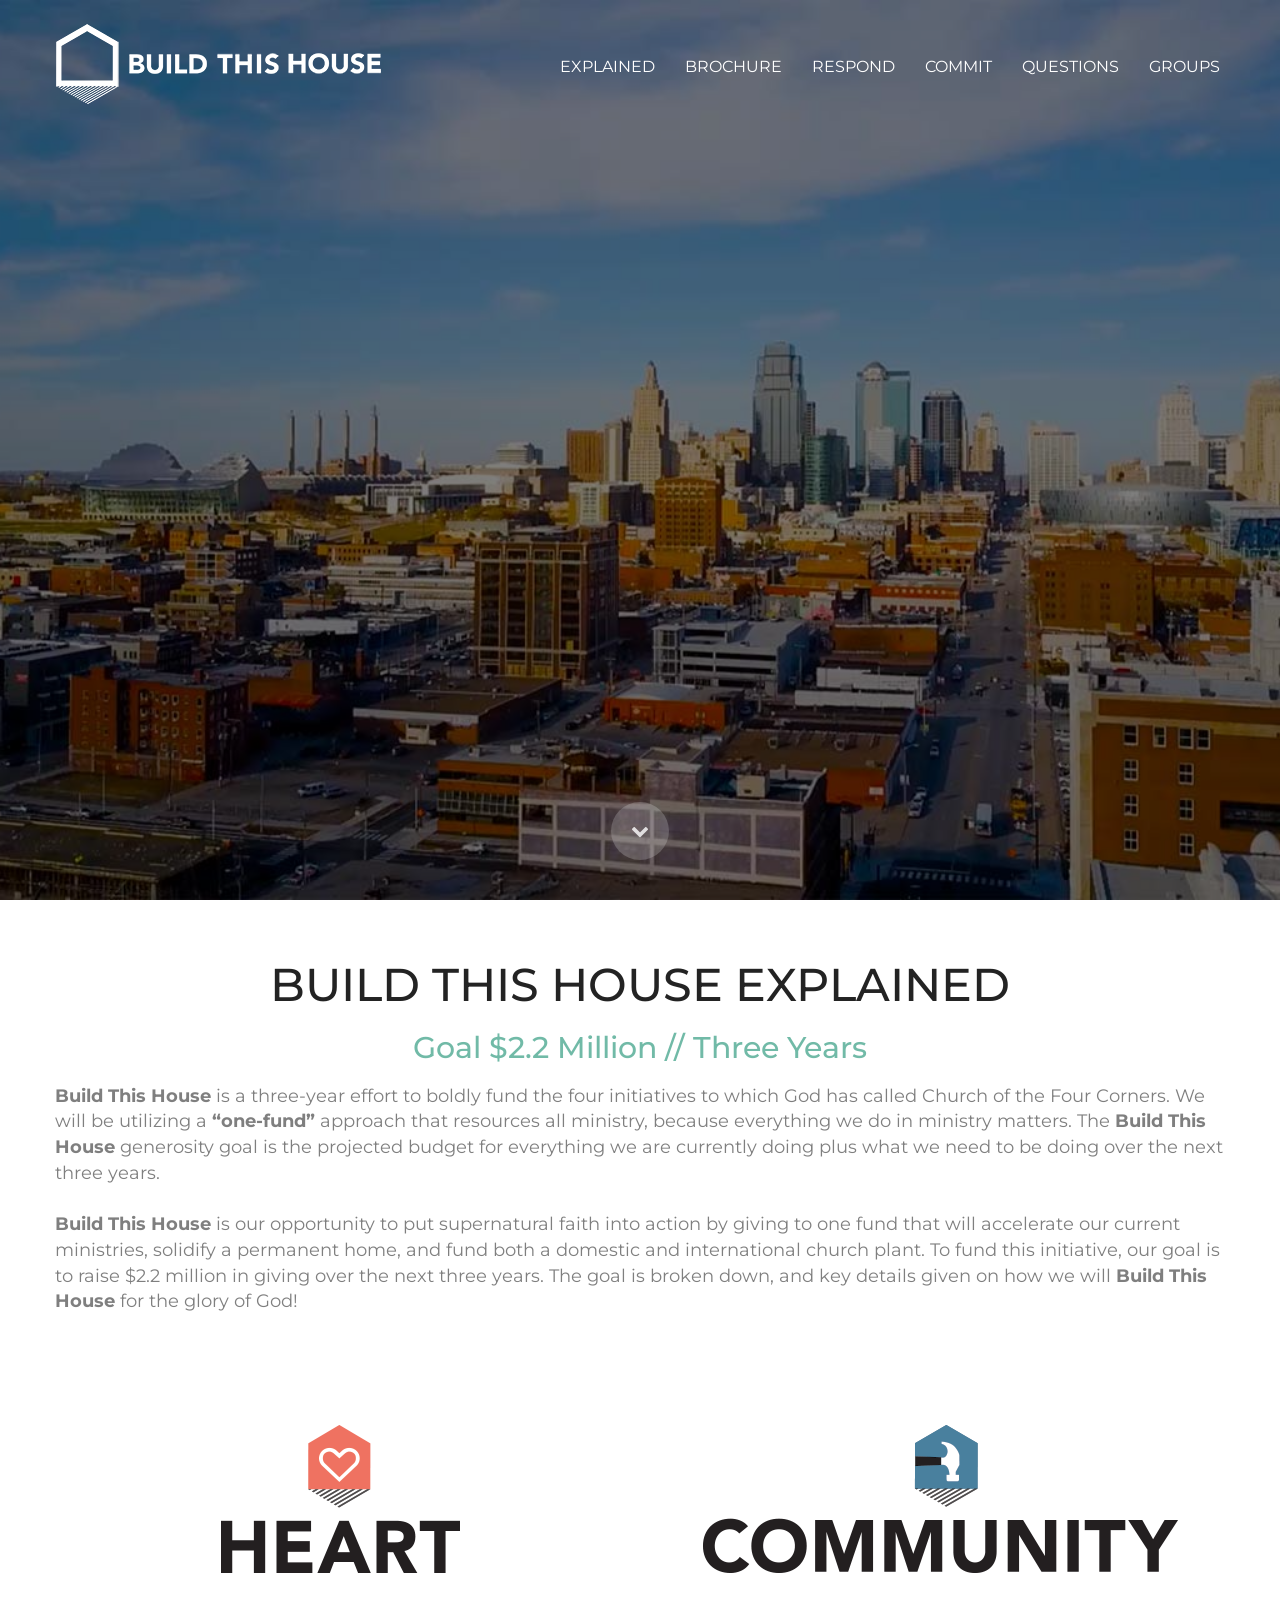
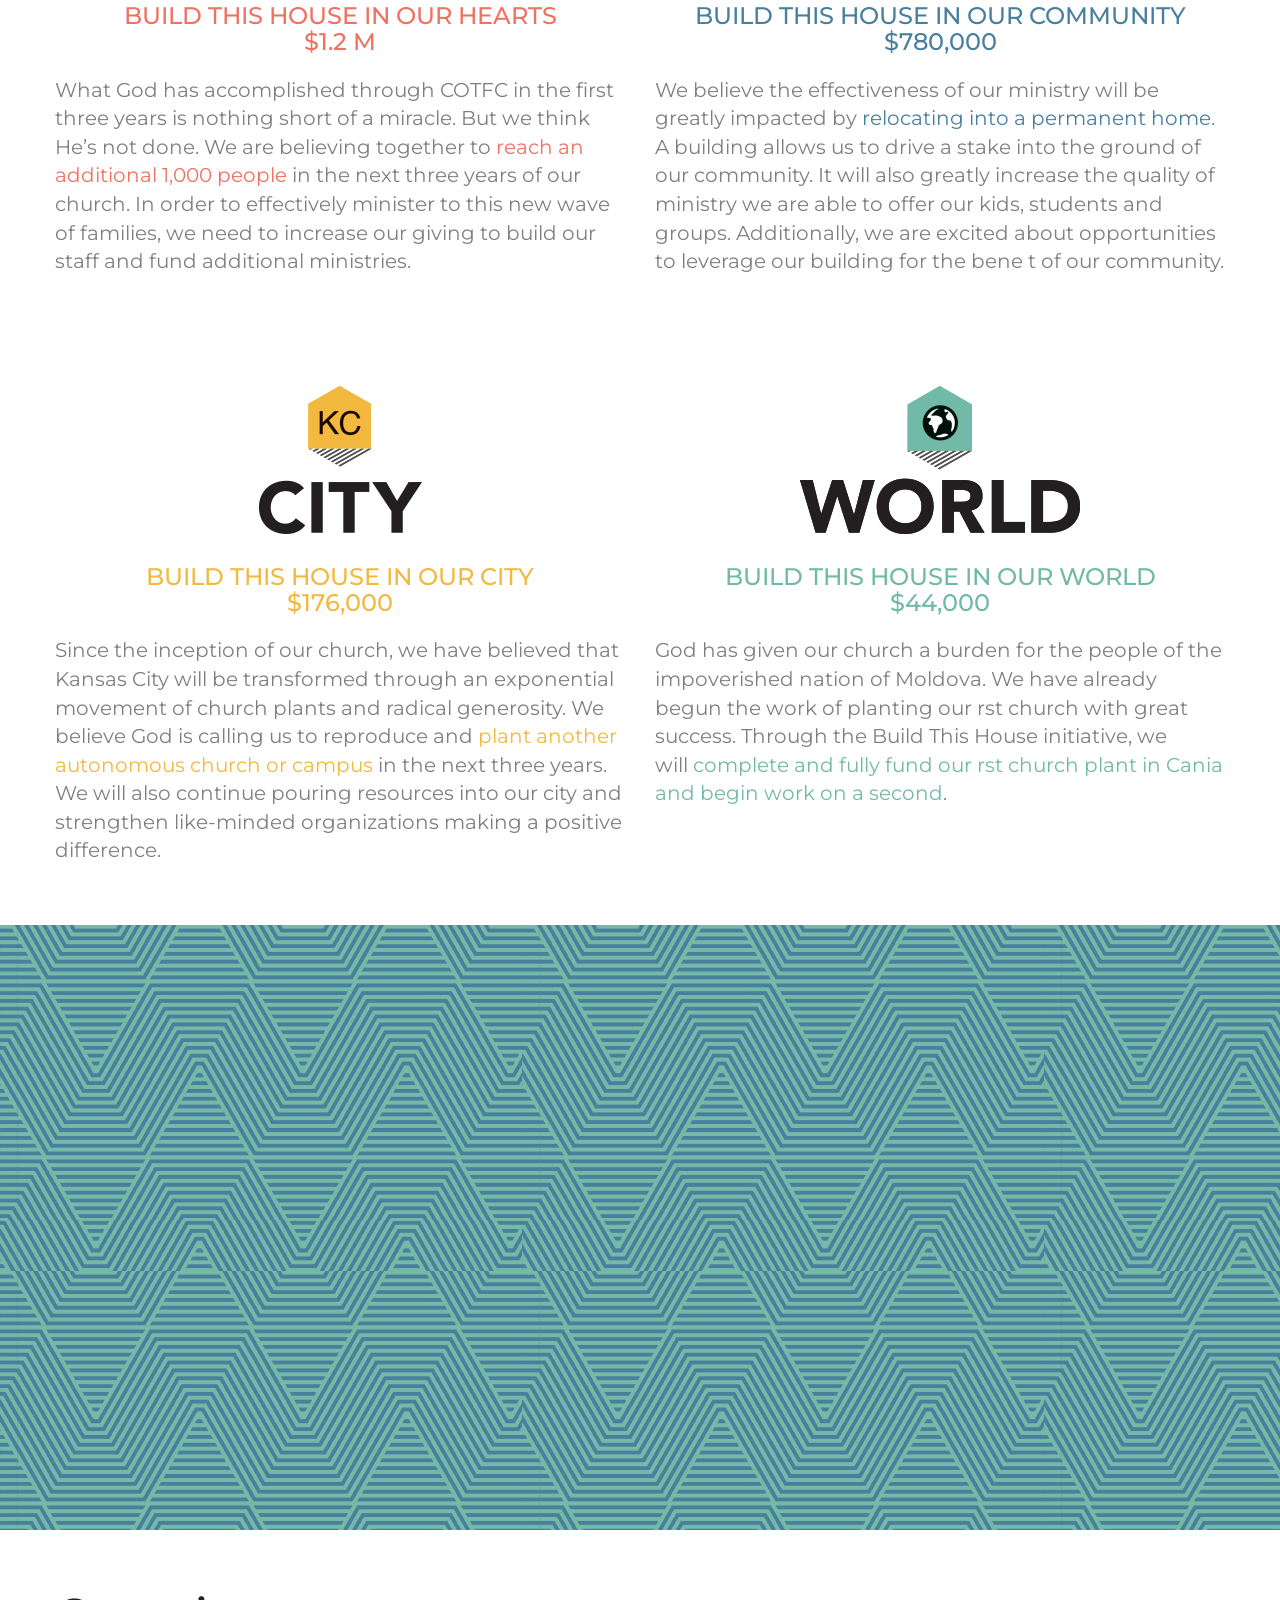
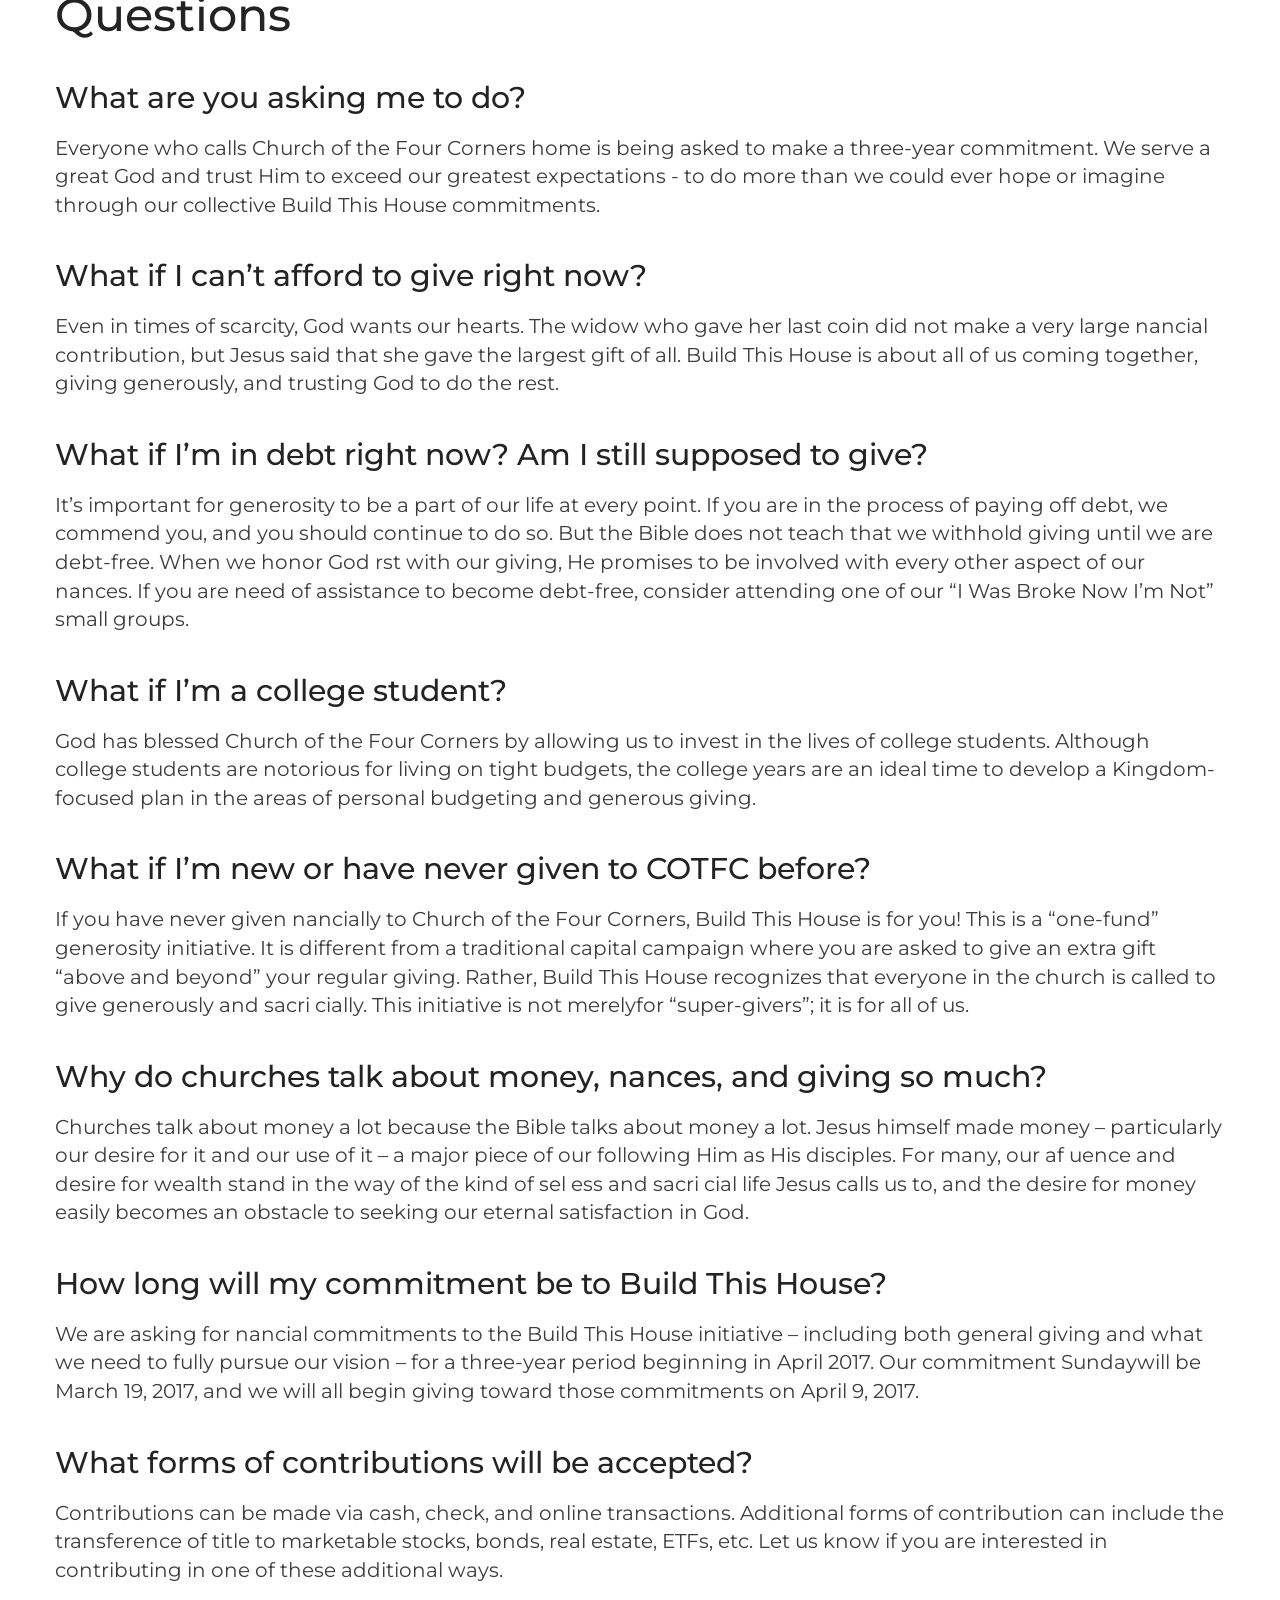
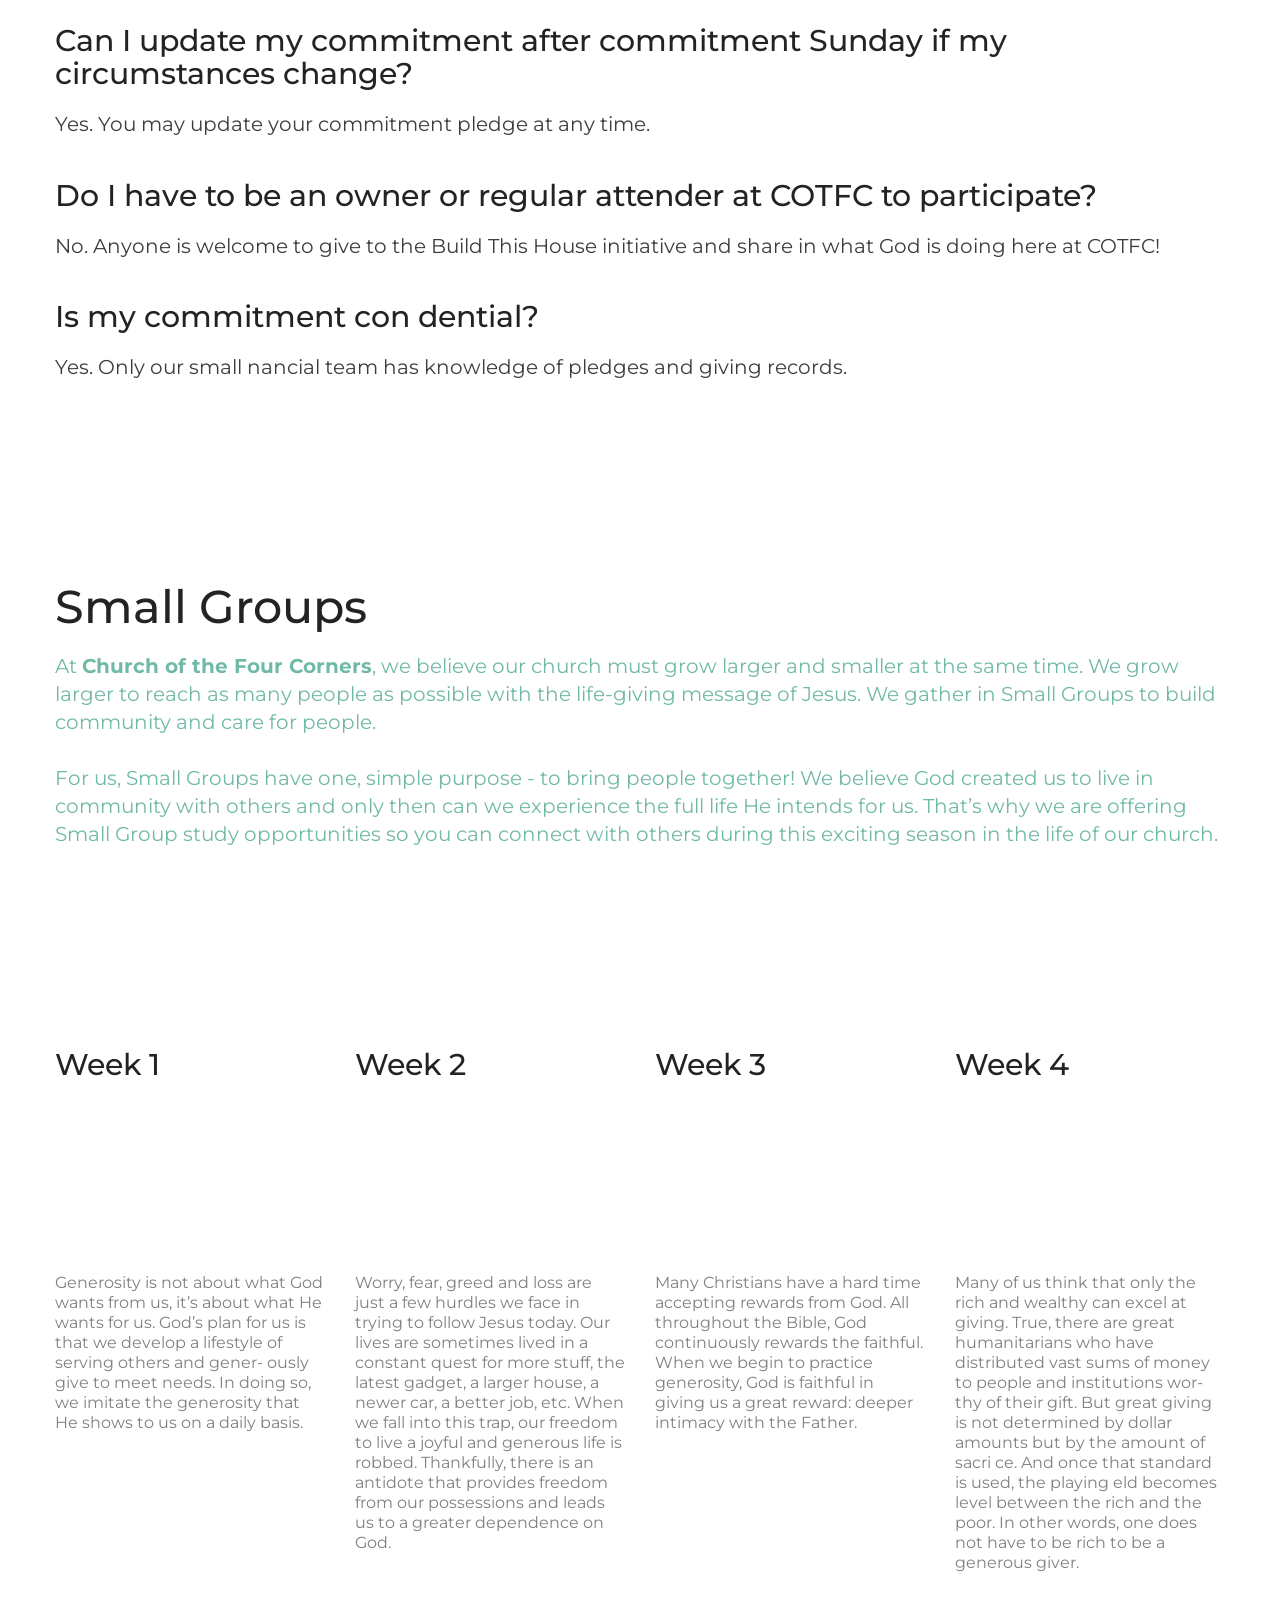
==== commit 7169c34f: "style updates" ====
--- a/docs/index.html
+++ b/docs/index.html
@@ -48,13 +48,13 @@
 						<a href="#respond" class="ltc-white" id="pl-undefined">RESPOND</a>
 					</li>
 					<li>
-						<a href="#commit" id="pl-undefined">COMMIT</a>
+						<a href="#commit" class="ltc-white" id="pl-undefined">COMMIT</a>
 					</li>
 					<li>
 						<a href="#questions" class="ltc-white" id="pl-undefined">QUESTIONS</a>
 					</li>
 					<li>
-						<a href="#groups" id="pl-undefined">GROUPS</a>
+						<a href="#groups" class="ltc-white" id="pl-undefined">GROUPS</a>
 					</li>
 				</ul>
 			</div>
@@ -64,7 +64,7 @@
 <!-- bloc-0 END -->
 
 <!-- bloc-1 -->
-<div class="bloc bloc-fill-screen bloc-bg-texture texture-darken hidden-xs bgc-dark-jungle-green bg-bth-banner-poster d-bloc" id="bloc-1">
+<div class="bloc bloc-fill-screen bloc-bg-texture texture-darken hidden-xs bg-bth-banner-poster bgc-dark-jungle-green d-bloc" id="bloc-1">
 	<div class="video-bg-container">
 		<video class="bloc-video" preload="auto" loop="loop" autoplay="autoplay">
 			<source src="vid/bth-banner.mp4" type="video/mp4" />
@@ -90,13 +90,13 @@
 						<a href="#respond" class="ltc-white" id="pl-undefined">RESPOND</a>
 					</li>
 					<li>
-						<a href="#commit" id="pl-undefined">COMMIT</a>
+						<a href="#commit" class="ltc-white" id="pl-undefined">COMMIT</a>
 					</li>
 					<li>
 						<a href="#questions" class="ltc-white" id="pl-undefined">QUESTIONS</a>
 					</li>
 					<li>
-						<a href="#groups" id="pl-undefined">GROUPS</a>
+						<a href="#groups" class="ltc-white" id="pl-undefined">GROUPS</a>
 					</li>
 				</ul>
 			</div>
@@ -293,18 +293,25 @@
 <!-- Footer - questions END -->
 
 <!-- Footer - groups -->
-<div class="bloc tc-1 bgc-white l-bloc " id="groups">
-	<div class="container bloc-md">
+<div class="bloc b-parallax bg-groups-bg bgc-white l-bloc bg-repeat" id="groups">
+	<div class="container bloc-lg">
 		<div class="row">
 			<div class="col-sm-12">
 				<h1 class="mg-md  tc-dark-jungle-green">
 					Small Groups
 				</h1>
-				<p>
+				<p class=" world">
 					At <strong>Church of the Four Corners</strong>, we believe our church must grow larger and smaller at the same time. We grow larger to reach as many people as possible with the life-giving message of Jesus. We gather in Small Groups to build community and care for people. <br> <br>For us, Small Groups have one, simple purpose - to bring people together! We believe God created us to live in community with others and only then can we experience the full life He intends for us.&nbsp;That&rsquo;s why we are offering Small Group study opportunities so you can connect with others during this exciting season in the life of our church.
 				</p>
 			</div>
 		</div>
+	</div>
+</div>
+<!-- Footer - groups END -->
+
+<!-- Footer - bloc-7 -->
+<div class="bloc tc-1 bgc-white l-bloc " id="bloc-7">
+	<div class="container bloc-md">
 		<div class="row voffset">
 			<div class="col-sm-3">
 				<h2 class="mg-md tc-dark-jungle-green">
@@ -315,7 +322,7 @@
 					</iframe>
 				</div>
 				<p>
-					Generosity is not about what God wants from us, it&rsquo;s about what He wants for us. God&rsquo;s plan for us is that we develop a lifestyle of serving others and gener- ously give to meet needs. In doing so, we imitate the generosity that He shows to us on a daily basis.
+					<br>Generosity is not about what God wants from us, it&rsquo;s about what He wants for us. God&rsquo;s plan for us is that we develop a lifestyle of serving others and gener- ously give to meet needs. In doing so, we imitate the generosity that He shows to us on a daily basis.
 				</p>
 			</div>
 			<div class="col-sm-3">
@@ -327,7 +334,7 @@
 					</iframe>
 				</div>
 				<p>
-					Worry, fear, greed and loss are just a few hurdles we face in trying to follow Jesus today. Our lives are sometimes lived in a constant quest for more stuff, the latest gadget, a larger house, a newer car, a better job, etc. When we fall into this trap, our freedom to live a joyful and generous life is robbed. Thankfully, there is an antidote that provides freedom from our possessions and leads us to a greater dependence on God.
+					<br>Worry, fear, greed and loss are just a few hurdles we face in trying to follow Jesus today. Our lives are sometimes lived in a constant quest for more stuff, the latest gadget, a larger house, a newer car, a better job, etc. When we fall into this trap, our freedom to live a joyful and generous life is robbed. Thankfully, there is an antidote that provides freedom from our possessions and leads us to a greater dependence on God.
 				</p>
 			</div>
 			<div class="col-sm-3">
@@ -339,7 +346,7 @@
 					</iframe>
 				</div>
 				<p>
-					Many Christians have a hard time accepting rewards from God. All throughout the Bible, God continuously rewards the faithful. When we begin to practice generosity, God is faithful in giving us a great reward: deeper intimacy with the Father.
+					<br>Many Christians have a hard time accepting rewards from God. All throughout the Bible, God continuously rewards the faithful. When we begin to practice generosity, God is faithful in giving us a great reward: deeper intimacy with the Father.
 				</p>
 			</div>
 			<div class="col-sm-3">
@@ -351,13 +358,13 @@
 					</iframe>
 				</div>
 				<p>
-					Many of us think that only the rich and wealthy can excel at giving. True, there are great humanitarians who have distributed vast sums of money to people and institutions wor- thy of their gift. But great giving is not determined by dollar amounts but by the amount of sacri ce. And once that standard is used, the playing eld becomes level between the rich and the poor. In other words, one does not have to be rich to be a generous giver.
-				</p>
-			</div>
-		</div>
-	</div>
-</div>
-<!-- Footer - groups END -->
+					<br>Many of us think that only the rich and wealthy can excel at giving. True, there are great humanitarians who have distributed vast sums of money to people and institutions wor- thy of their gift. But great giving is not determined by dollar amounts but by the amount of sacri ce. And once that standard is used, the playing eld becomes level between the rich and the poor. In other words, one does not have to be rich to be a generous giver.
+				</p>
+			</div>
+		</div>
+	</div>
+</div>
+<!-- Footer - bloc-7 END -->
 
 </div>
 <!-- Main container END -->
--- a/docs/style.css
+++ b/docs/style.css
@@ -39,6 +39,9 @@
 
 /* Sizes */
 
+.bloc-lg{
+	padding:100px 50px;
+}
 .bloc-md{
 	padding:50px;
 }
@@ -150,6 +153,13 @@
 }
 
 
+/* Background Effects */
+
+.b-parallax{
+	background-attachment:fixed;
+}
+
+
 /* Dark theme */
 
 .d-bloc{
@@ -263,8 +273,12 @@
 	line-height: 50px;
 }
 #groups p{
-	font-size: 18px;
-	line-height: 25px;
+	line-height: 28px;
+	font-size: 20px;
+}
+#bloc-7 p{
+	font-size: 16px;
+	line-height: 20px;
 }
 
 /* = NavBar
@@ -649,6 +663,9 @@
 .bg-bth-banner-poster{
 	background-image:url("img/bth-banner-poster.jpg");
 }
+.bg-groups-bg{
+	background-image:url('img/groups-bg.png');
+}
 
 
 
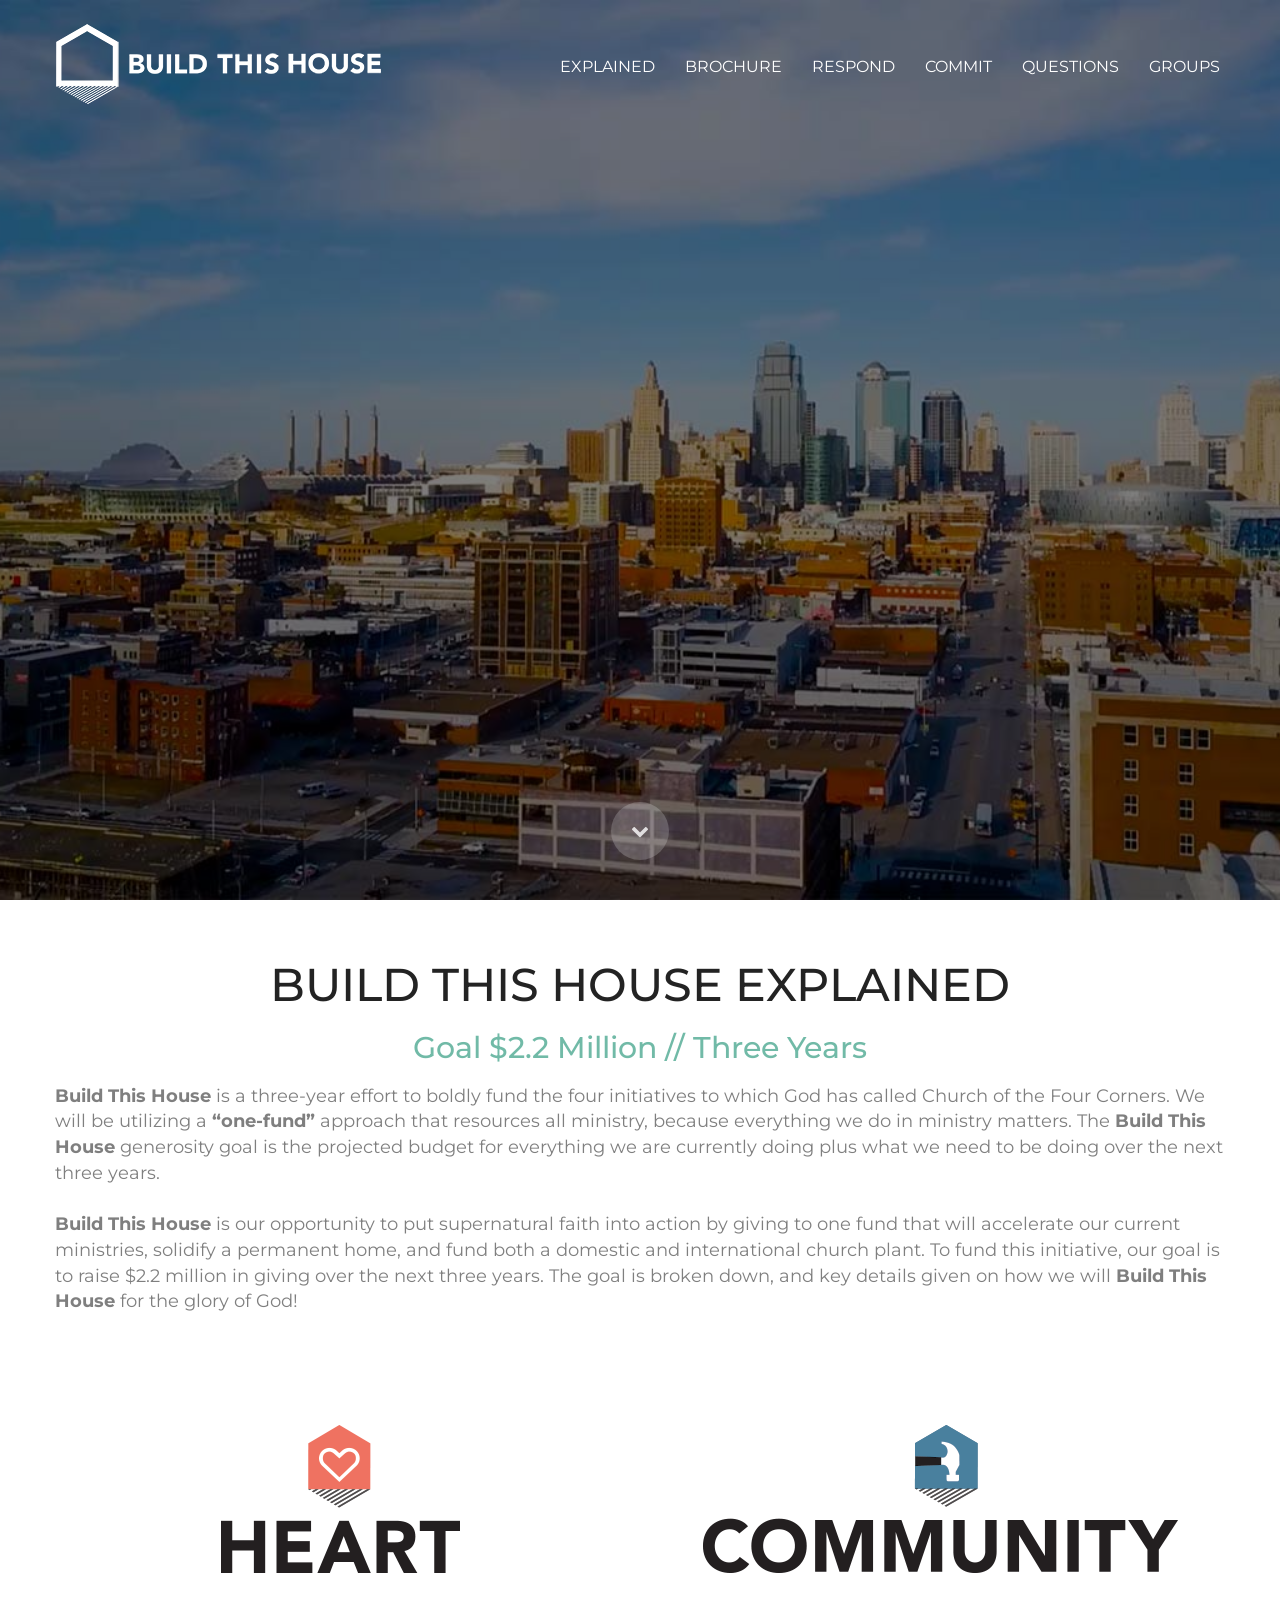
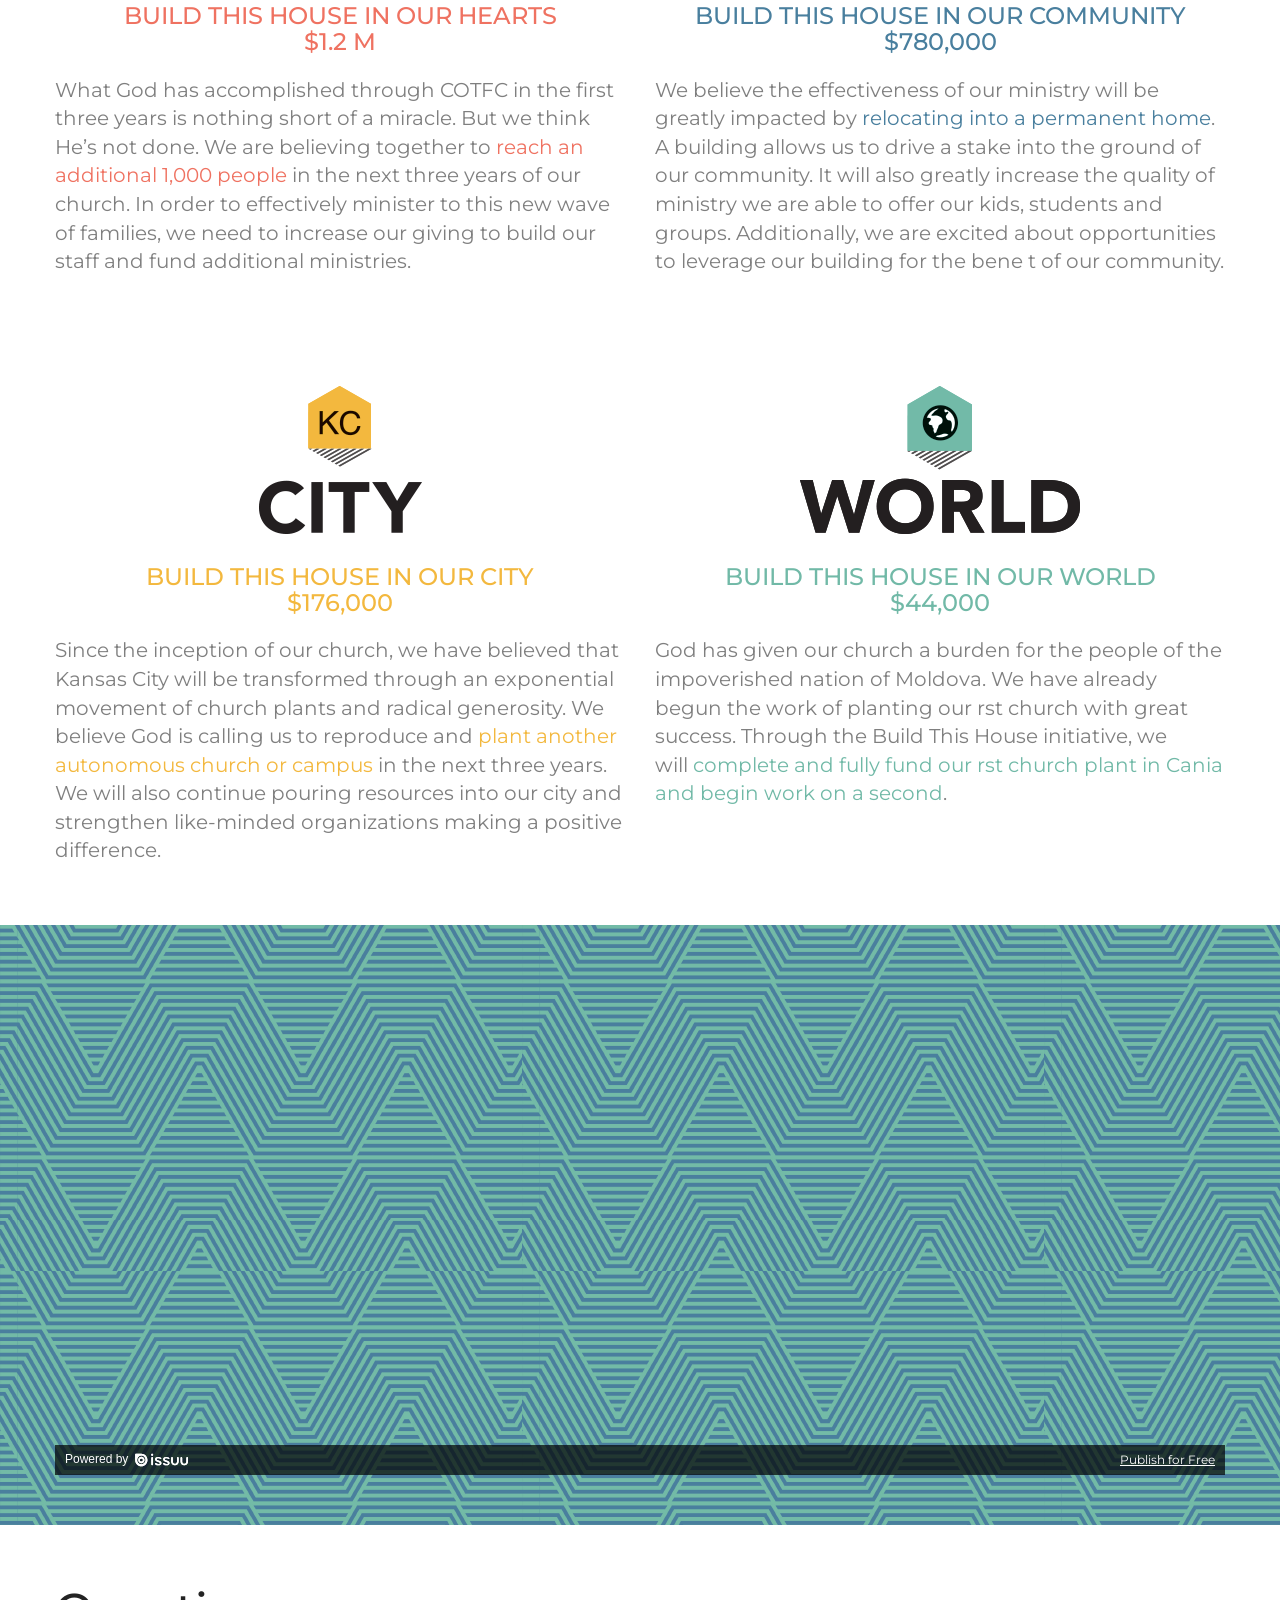
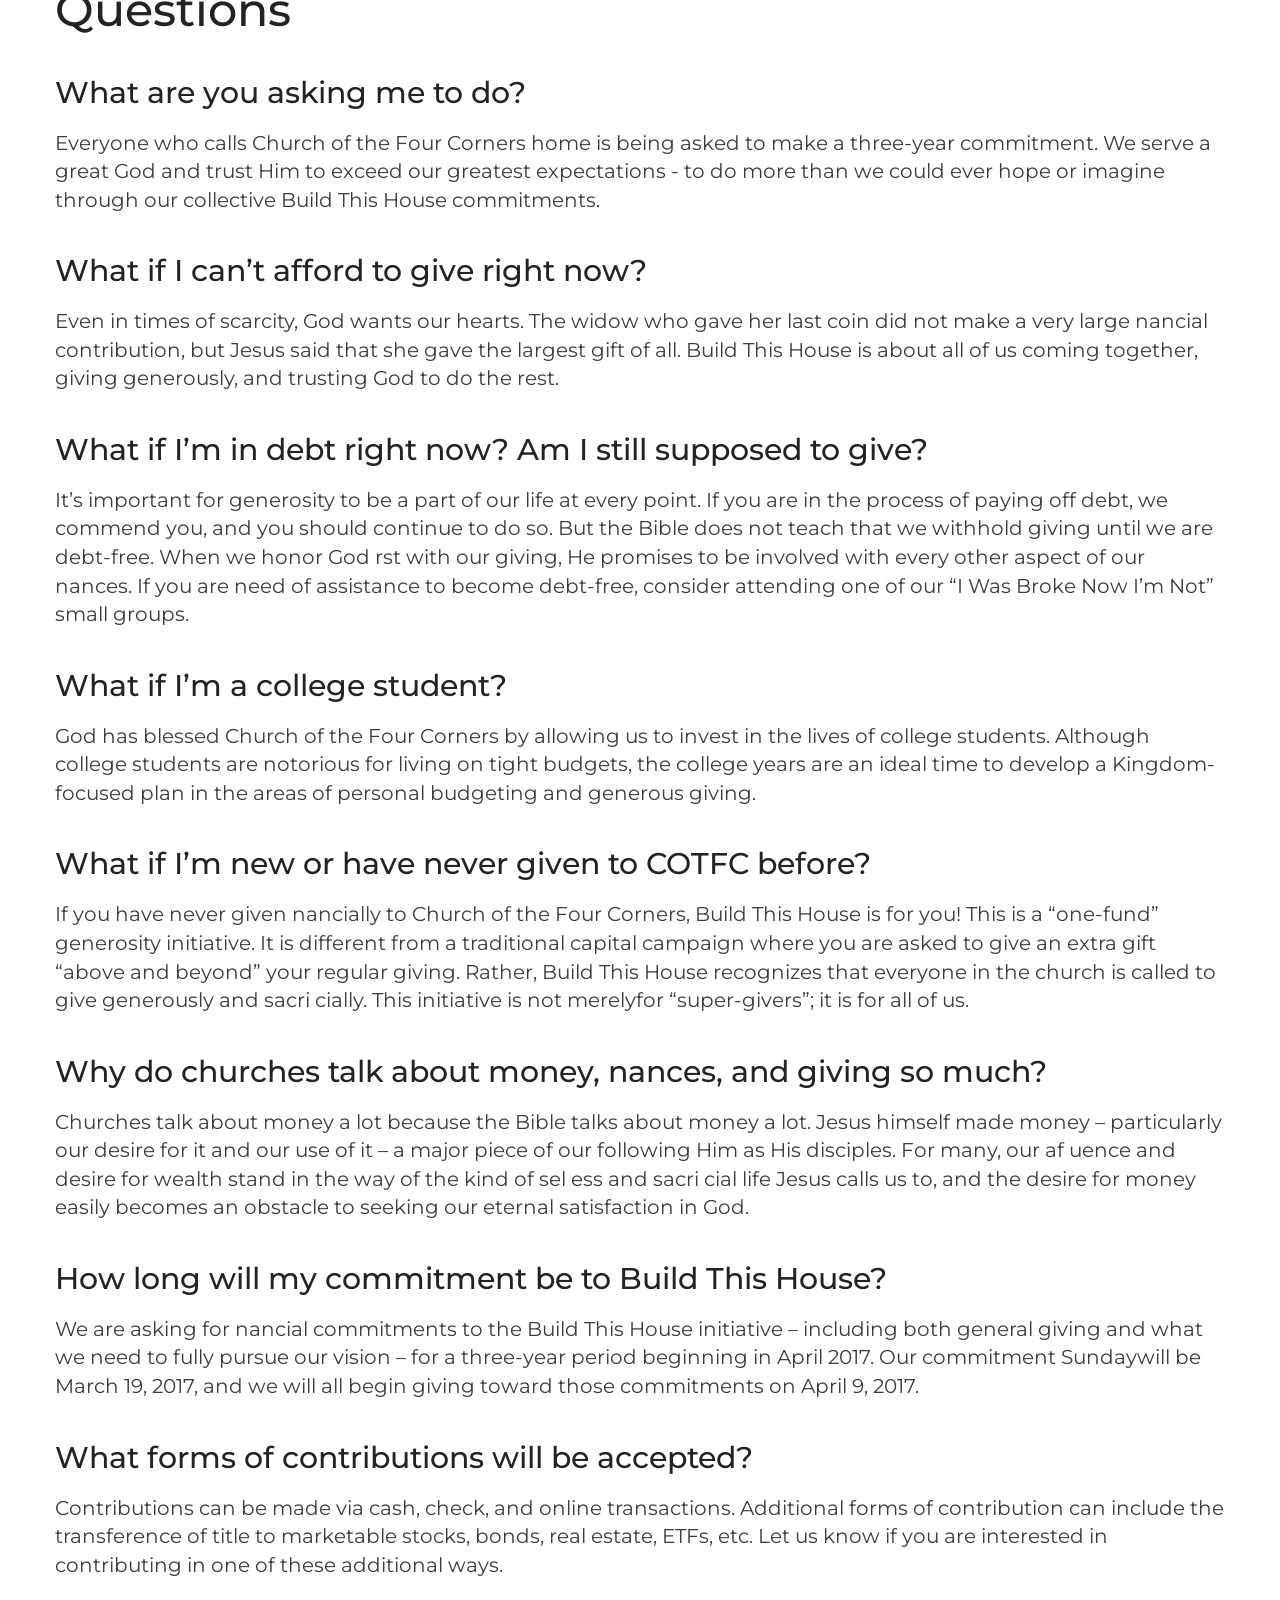
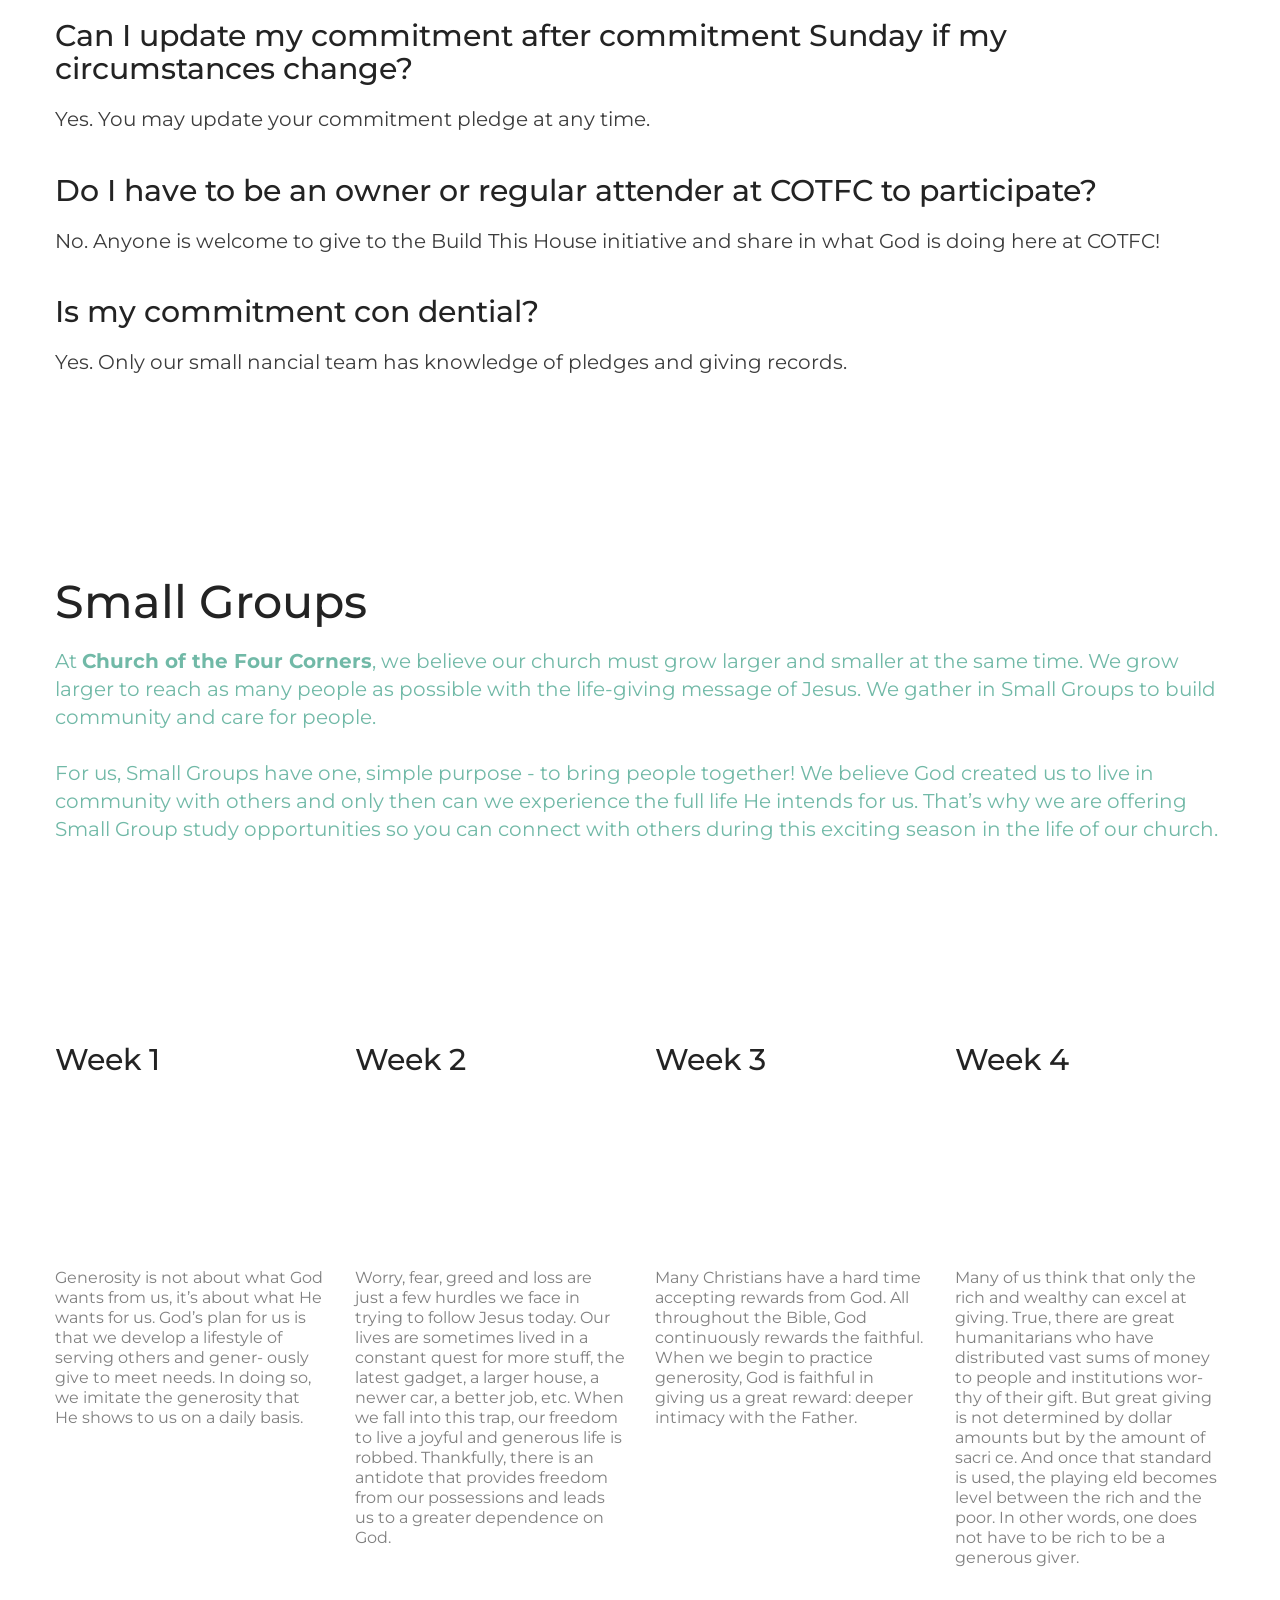
==== commit 41190f83: "embed doc update" ====
--- a/docs/index.html
+++ b/docs/index.html
@@ -203,7 +203,8 @@
 		<div class="row">
 			<div class="col-sm-12">
 				
-					<iframe width="100%" height="500px" src="https://www.flipgorilla.com/p/24942796347539489/show"></iframe>
+					<div data-configid="28105040/43975082" style="width:100%; height:500px;" class="issuuembed issuu-isrendered"><div style="width:100%; height:100%;">    <div style="height:-moz-calc(100% - 30px); height:-webkit-calc(100% - 30px); height:-o-calc(100% - 30px); height:calc(100% - 30px);"><iframe src="https://e.issuu.com/issuu-reader3-embed-files/stable/embed.html#iargs=[base64]" style="border:none;width:100%;height:100%" allowfullscreen="" webkitallowfullscreen="" mozallowfullscreen="" msallowfullscreen=""></iframe></div>    <div style="width: auto; height:30px; padding-left: 10px; padding-right: 10px; background-color: rgba(0,0,0,.7); display: flex; justify-content: space-between; align-items: center">        <div style="width: auto; display: flex; align-items: center;">            <span style="color: #fff; font-family:Open Sans, Helvetica Neue, Helvetica, Arial, sans-serif; font-size:12px; font-style:normal; font-weight:400; height:auto; margin:0; padding:0; white-space: nowrap;">                Powered by            </span>            <span style="width: 62px; height: 36px; padding-left: 5px;">                <a href="https://issuu.com/explore" onclick="window.IssuuReaders.links.usage(&quot;28105040/43975082&quot;, &quot;ycpt&quot;);" target="_blank">                    <svg width="100%" height="100%" viewBox="-2 0 60 14" style="fill: #fff">                        <g>                            <path d="M6.83590808,3.64127016 C5.02752664,3.6236996 3.54764132,5.11190524 3.53049341,6.96464718 C3.5133455,8.81760081 4.96575284,10.3339617 6.77413428,10.3515323 C8.58251571,10.3688911 10.0626076,8.88089718 10.0795489,7.02815524 C10.0966969,5.17520161 8.64428951,3.65862903 6.83590808,3.64127016 L6.83590808,3.64127016 Z M6.78942278,8.69524194 C5.87376569,8.68635081 5.13826495,7.91853831 5.14694221,6.9803125 C5.15561947,6.04208669 5.90496249,5.28845766 6.82061958,5.29734879 C7.73627667,5.30623992 8.4717774,6.07405242 8.46310015,7.01248992 C8.45442289,7.95050403 7.70507987,8.70413306 6.78942278,8.69524194 L6.78942278,8.69524194 Z"></path>                            <path d="M6.75843258,0.424375 C6.74830911,0.424375 6.73818565,0.424798387 6.72785558,0.424798387 L6.72785558,0.424163306 L0.856245804,0.424163306 C0.562045511,0.424163306 0.321148361,0.67078629 0.321148361,0.972449597 L0.321148361,7.02053427 C0.321148361,10.6633569 3.2032369,13.6164819 6.75843258,13.6164819 C10.3138349,13.6164819 13.1957168,10.6633569 13.1957168,7.02053427 C13.1957168,3.3775 10.3138349,0.424375 6.75843258,0.424375 L6.75843258,0.424375 Z M2.33592452,6.92929435 C2.35927047,4.40019153 4.37921167,2.36920363 6.84747775,2.39291331 C9.31574383,2.41683468 11.2980836,4.48677419 11.274531,7.01566532 C11.2513917,9.54455645 9.23124389,11.5755444 6.76318441,11.551623 C4.29491833,11.5277016 2.31257857,9.45797379 2.33592452,6.92929435 L2.33592452,6.92929435 Z"></path>                            <path d="M6.83590808,3.64127016 C5.02752664,3.6236996 3.54764132,5.11190524 3.53049341,6.96464718 C3.5133455,8.81760081 4.96575284,10.3339617 6.77413428,10.3515323 C8.58251571,10.3688911 10.0626076,8.88089718 10.0795489,7.02815524 C10.0966969,5.17520161 8.64428951,3.65862903 6.83590808,3.64127016 L6.83590808,3.64127016 Z M6.78942278,8.69524194 C5.87376569,8.68635081 5.13826495,7.91853831 5.14694221,6.9803125 C5.15561947,6.04208669 5.90496249,5.28845766 6.82061958,5.29734879 C7.73627667,5.30623992 8.4717774,6.07405242 8.46310015,7.01248992 C8.45442289,7.95050403 7.70507987,8.70413306 6.78942278,8.69524194 L6.78942278,8.69524194 Z"></path>                            <path d="M6.75843258,0.424375 C6.74830911,0.424375 6.73818565,0.424798387 6.72785558,0.424798387 L6.72785558,0.424163306 L0.856245804,0.424163306 C0.562045511,0.424163306 0.321148361,0.67078629 0.321148361,0.972449597 L0.321148361,7.02053427 C0.321148361,10.6633569 3.2032369,13.6164819 6.75843258,13.6164819 C10.3138349,13.6164819 13.1957168,10.6633569 13.1957168,7.02053427 C13.1957168,3.3775 10.3138349,0.424375 6.75843258,0.424375 L6.75843258,0.424375 Z M2.33592452,6.92929435 C2.35927047,4.40019153 4.37921167,2.36920363 6.84747775,2.39291331 C9.31574383,2.41683468 11.2980836,4.48677419 11.274531,7.01566532 C11.2513917,9.54455645 9.23124389,11.5755444 6.76318441,11.551623 C4.29491833,11.5277016 2.31257857,9.45797379 2.33592452,6.92929435 L2.33592452,6.92929435 Z"></path>                        </g>                        <g transform="translate(17.000000, 0.000000)">                            <path d="M1.18803132,0.461209677 C1.75267275,0.461209677 2.22289738,0.943235887 2.22289738,1.52137097 C2.22289738,2.09950605 1.75267275,2.58110887 1.18803132,2.58110887 C0.624009688,2.58110887 0.153578461,2.09950605 0.153578461,1.52137097 C0.153578461,0.943235887 0.624009688,0.461209677 1.18803132,0.461209677 L1.18803132,0.461209677 Z M1.18803132,12.5656351 C0.661197927,12.5656351 0.30419083,12.160877 0.30419083,11.6597984 L0.30419083,4.79775202 C0.30419083,4.29709677 0.680411851,3.89212702 1.18803132,3.89212702 C1.69627059,3.89212702 2.07228501,4.29709677 2.07228501,4.79775202 L2.07228501,11.6597984 C2.07228501,12.160877 1.71486471,12.5656351 1.18803132,12.5656351 L1.18803132,12.5656351 Z"></path>                            <path d="M7.56498795,12.6429032 C6.37971612,12.6429032 5.32646254,12.2574093 4.5742271,11.6597984 C4.31101701,11.4478931 4.19779948,11.1587198 4.19779948,10.9080746 C4.19779948,10.522369 4.49902422,10.2715121 4.87524524,10.2715121 C5.17585017,10.2715121 5.36427059,10.3877319 5.57107852,10.5420565 C6.07890458,10.9273387 6.79353858,11.2931452 7.69679959,11.2931452 C8.71265833,11.2931452 9.25808584,10.9080746 9.25808584,10.3104637 C9.25808584,9.65548387 8.73125245,9.40462702 7.41437558,9.03797379 C5.10085389,8.40268145 4.25440825,7.59231855 4.25440825,6.20509073 C4.25440825,4.75943548 5.5522778,3.81485887 7.58399527,3.81485887 C8.35503143,3.81485887 9.2200712,4.00771169 9.91631767,4.35446573 C10.4241437,4.60511089 10.781564,4.91333669 10.781564,5.29904234 C10.781564,5.64579637 10.5935568,5.97392137 10.1045315,5.97392137 C9.85991551,5.97392137 9.61529954,5.858125 9.33328872,5.70337702 C8.80624873,5.41462702 8.22321978,5.26114919 7.54639383,5.26114919 C6.60573797,5.26114919 5.96610026,5.51137097 5.96610026,6.18561492 C5.96610026,6.84144153 6.53053509,7.05292339 7.8848068,7.45789315 C9.91631767,8.05529234 10.9697779,8.61416331 10.9697779,10.1754032 C10.9697779,11.602006 9.80351335,12.6429032 7.56498795,12.6429032"></path>                            <path d="M16.0804749,12.6429032 C14.8952031,12.6429032 13.8415363,12.2574093 13.0893009,11.6597984 C12.8258842,11.4478931 12.7130799,11.1587198 12.7130799,10.9080746 C12.7130799,10.522369 13.014098,10.2715121 13.390319,10.2715121 C13.6913372,10.2715121 13.8791378,10.3877319 14.0863589,10.5420565 C14.5939784,10.9273387 15.3086124,11.2931452 16.2114602,11.2931452 C17.2275255,11.2931452 17.772953,10.9080746 17.772953,10.3104637 C17.772953,9.65548387 17.2465328,9.40462702 15.9298626,9.03797379 C13.6159277,8.40268145 12.7696886,7.59231855 12.7696886,6.20509073 C12.7696886,4.75943548 14.0677648,3.81485887 16.0990691,3.81485887 C16.8703118,3.81485887 17.7357648,4.00771169 18.4318047,4.35446573 C18.9392175,4.60511089 19.297051,4.91333669 19.297051,5.29904234 C19.297051,5.64579637 19.1088372,5.97392137 18.6193987,5.97392137 C18.3749893,5.97392137 18.1303733,5.858125 17.8485691,5.70337702 C17.3219423,5.41462702 16.7385002,5.26114919 16.0614676,5.26114919 C15.1208118,5.26114919 14.4813806,5.51137097 14.4813806,6.18561492 C14.4813806,6.84144153 15.0454023,7.05292339 16.4000872,7.45789315 C18.4318047,8.05529234 19.4850582,8.61416331 19.4850582,10.1754032 C19.4850582,11.602006 18.3185871,12.6429032 16.0804749,12.6429032"></path>                            <path d="M21.1926182,8.61416331 L21.1926182,4.79775202 C21.1926182,4.29709677 21.5878466,3.89212702 22.0768719,3.89212702 C22.5658973,3.89212702 22.9611256,4.29709677 22.9611256,4.79775202 L22.9611256,8.82606855 C22.9611256,10.0409778 23.8823609,10.9849194 25.1246547,10.9849194 C26.3659155,10.9849194 27.3063648,10.0409778 27.3063648,8.82606855 L27.3063648,4.79775202 C27.3063648,4.29709677 27.7015931,3.89212702 28.1902052,3.89212702 C28.679024,3.89212702 29.0740457,4.29709677 29.0740457,4.79775202 L29.0740457,8.61416331 C29.0740457,10.8697581 27.4001618,12.6429032 25.1246547,12.6429032 C22.8481147,12.6429032 21.1926182,10.8697581 21.1926182,8.61416331"></path>                            <path d="M31.0324197,8.61416331 L31.0324197,4.79775202 C31.0324197,4.29709677 31.4272349,3.89212702 31.9164668,3.89212702 C32.405079,3.89212702 32.8003073,4.29709677 32.8003073,4.79775202 L32.8003073,8.82606855 C32.8003073,10.0409778 33.7225756,10.9849194 34.9636298,10.9849194 C36.2048906,10.9849194 37.1455465,10.0409778 37.1455465,8.82606855 L37.1455465,4.79775202 C37.1455465,4.29709677 37.5407748,3.89212702 38.0298002,3.89212702 C38.5192387,3.89212702 38.9136406,4.29709677 38.9136406,4.79775202 L38.9136406,8.61416331 C38.9136406,10.8697581 37.2401699,12.6429032 34.9636298,12.6429032 C32.6872964,12.6429032 31.0324197,10.8697581 31.0324197,8.61416331"></path>                            <path d="M1.18803132,0.461209677 C1.75267275,0.461209677 2.22289738,0.943235887 2.22289738,1.52137097 C2.22289738,2.09950605 1.75267275,2.58110887 1.18803132,2.58110887 C0.624009688,2.58110887 0.153578461,2.09950605 0.153578461,1.52137097 C0.153578461,0.943235887 0.624009688,0.461209677 1.18803132,0.461209677 L1.18803132,0.461209677 Z M1.18803132,12.5656351 C0.661197927,12.5656351 0.30419083,12.160877 0.30419083,11.6597984 L0.30419083,4.79775202 C0.30419083,4.29709677 0.680411851,3.89212702 1.18803132,3.89212702 C1.69627059,3.89212702 2.07228501,4.29709677 2.07228501,4.79775202 L2.07228501,11.6597984 C2.07228501,12.160877 1.71486471,12.5656351 1.18803132,12.5656351 L1.18803132,12.5656351 Z"></path>                            <path d="M7.56498795,12.6429032 C6.37971612,12.6429032 5.32646254,12.2574093 4.5742271,11.6597984 C4.31101701,11.4478931 4.19779948,11.1587198 4.19779948,10.9080746 C4.19779948,10.522369 4.49902422,10.2715121 4.87524524,10.2715121 C5.17585017,10.2715121 5.36427059,10.3877319 5.57107852,10.5420565 C6.07890458,10.9273387 6.79353858,11.2931452 7.69679959,11.2931452 C8.71265833,11.2931452 9.25808584,10.9080746 9.25808584,10.3104637 C9.25808584,9.65548387 8.73125245,9.40462702 7.41437558,9.03797379 C5.10085389,8.40268145 4.25440825,7.59231855 4.25440825,6.20509073 C4.25440825,4.75943548 5.5522778,3.81485887 7.58399527,3.81485887 C8.35503143,3.81485887 9.2200712,4.00771169 9.91631767,4.35446573 C10.4241437,4.60511089 10.781564,4.91333669 10.781564,5.29904234 C10.781564,5.64579637 10.5935568,5.97392137 10.1045315,5.97392137 C9.85991551,5.97392137 9.61529954,5.858125 9.33328872,5.70337702 C8.80624873,5.41462702 8.22321978,5.26114919 7.54639383,5.26114919 C6.60573797,5.26114919 5.96610026,5.51137097 5.96610026,6.18561492 C5.96610026,6.84144153 6.53053509,7.05292339 7.8848068,7.45789315 C9.91631767,8.05529234 10.9697779,8.61416331 10.9697779,10.1754032 C10.9697779,11.602006 9.80351335,12.6429032 7.56498795,12.6429032"></path>                            <path d="M16.0804749,12.6429032 C14.8952031,12.6429032 13.8415363,12.2574093 13.0893009,11.6597984 C12.8258842,11.4478931 12.7130799,11.1587198 12.7130799,10.9080746 C12.7130799,10.522369 13.014098,10.2715121 13.390319,10.2715121 C13.6913372,10.2715121 13.8791378,10.3877319 14.0863589,10.5420565 C14.5939784,10.9273387 15.3086124,11.2931452 16.2114602,11.2931452 C17.2275255,11.2931452 17.772953,10.9080746 17.772953,10.3104637 C17.772953,9.65548387 17.2465328,9.40462702 15.9298626,9.03797379 C13.6159277,8.40268145 12.7696886,7.59231855 12.7696886,6.20509073 C12.7696886,4.75943548 14.0677648,3.81485887 16.0990691,3.81485887 C16.8703118,3.81485887 17.7357648,4.00771169 18.4318047,4.35446573 C18.9392175,4.60511089 19.297051,4.91333669 19.297051,5.29904234 C19.297051,5.64579637 19.1088372,5.97392137 18.6193987,5.97392137 C18.3749893,5.97392137 18.1303733,5.858125 17.8485691,5.70337702 C17.3219423,5.41462702 16.7385002,5.26114919 16.0614676,5.26114919 C15.1208118,5.26114919 14.4813806,5.51137097 14.4813806,6.18561492 C14.4813806,6.84144153 15.0454023,7.05292339 16.4000872,7.45789315 C18.4318047,8.05529234 19.4850582,8.61416331 19.4850582,10.1754032 C19.4850582,11.602006 18.3185871,12.6429032 16.0804749,12.6429032"></path>                            <path d="M21.1926182,8.61416331 L21.1926182,4.79775202 C21.1926182,4.29709677 21.5878466,3.89212702 22.0768719,3.89212702 C22.5658973,3.89212702 22.9611256,4.29709677 22.9611256,4.79775202 L22.9611256,8.82606855 C22.9611256,10.0409778 23.8823609,10.9849194 25.1246547,10.9849194 C26.3659155,10.9849194 27.3063648,10.0409778 27.3063648,8.82606855 L27.3063648,4.79775202 C27.3063648,4.29709677 27.7015931,3.89212702 28.1902052,3.89212702 C28.679024,3.89212702 29.0740457,4.29709677 29.0740457,4.79775202 L29.0740457,8.61416331 C29.0740457,10.8697581 27.4001618,12.6429032 25.1246547,12.6429032 C22.8481147,12.6429032 21.1926182,10.8697581 21.1926182,8.61416331"></path>                            <path d="M31.0324197,8.61416331 L31.0324197,4.79775202 C31.0324197,4.29709677 31.4272349,3.89212702 31.9164668,3.89212702 C32.405079,3.89212702 32.8003073,4.29709677 32.8003073,4.79775202 L32.8003073,8.82606855 C32.8003073,10.0409778 33.7225756,10.9849194 34.9636298,10.9849194 C36.2048906,10.9849194 37.1455465,10.0409778 37.1455465,8.82606855 L37.1455465,4.79775202 C37.1455465,4.29709677 37.5407748,3.89212702 38.0298002,3.89212702 C38.5192387,3.89212702 38.9136406,4.29709677 38.9136406,4.79775202 L38.9136406,8.61416331 C38.9136406,10.8697581 37.2401699,12.6429032 34.9636298,12.6429032 C32.6872964,12.6429032 31.0324197,10.8697581 31.0324197,8.61416331"></path>                        </g>                    </svg>                </a>            </span>        </div>        <span style="font-family:Open Sans, Helvetica Neue, Helvetica, Arial, sans-serif; font-size:12px; font-style:normal; font-weight:400; height:auto; line-height:18px; margin:0; padding:0; white-space: nowrap;">            <a style="color: #fff; text-decoration: underline;" href="https://issuu.com/publishers?entryPoint=embed" onclick="window.IssuuReaders.links.usage(&quot;28105040/43975082&quot;, &quot;ycpt&quot;);" target="_blank">Publish for Free</a>        </span> </div></div></div>
+<script type="text/javascript" src="http://e.issuu.com/embed.js" async="true"></script>
 					
 				
 			</div>
@@ -310,7 +311,7 @@
 <!-- Footer - groups END -->
 
 <!-- Footer - bloc-7 -->
-<div class="bloc tc-1 bgc-white l-bloc " id="bloc-7">
+<div class="bloc tc-1 bgc-white l-bloc" id="bloc-7">
 	<div class="container bloc-md">
 		<div class="row voffset">
 			<div class="col-sm-3">
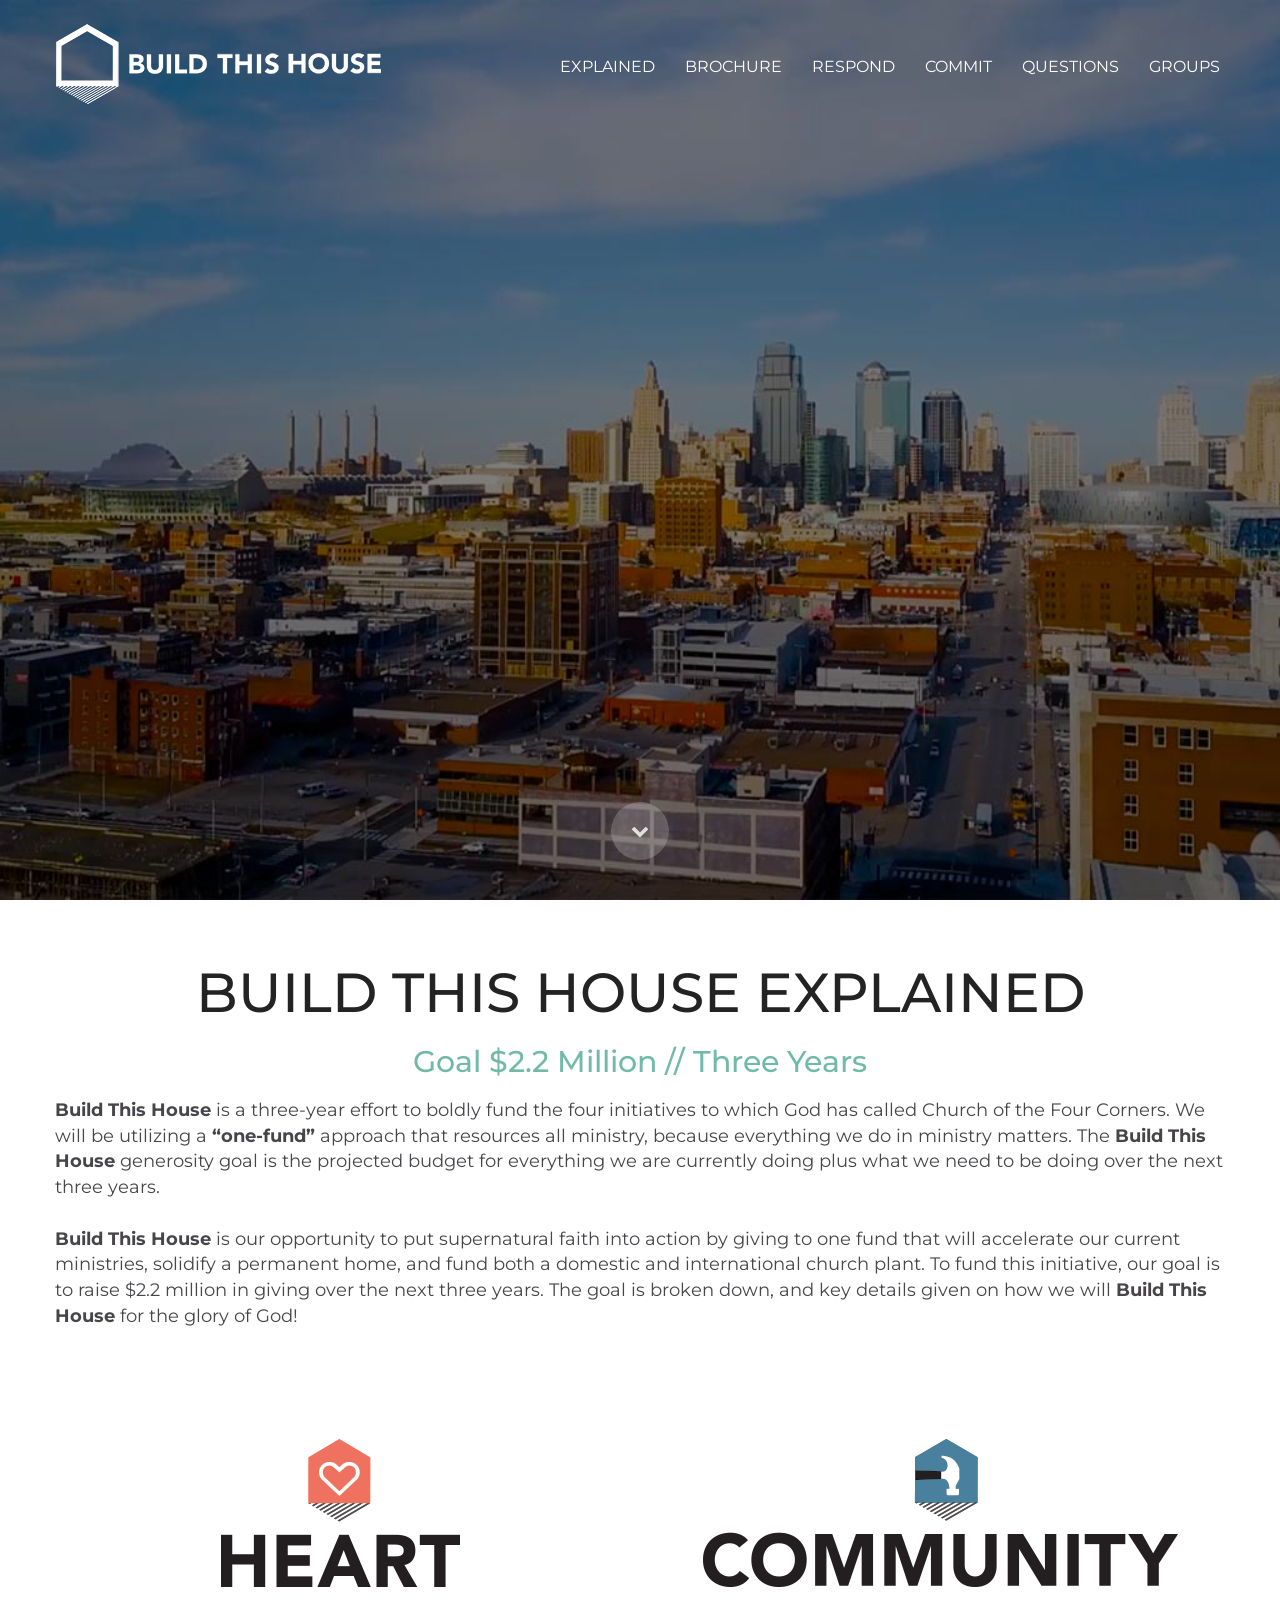
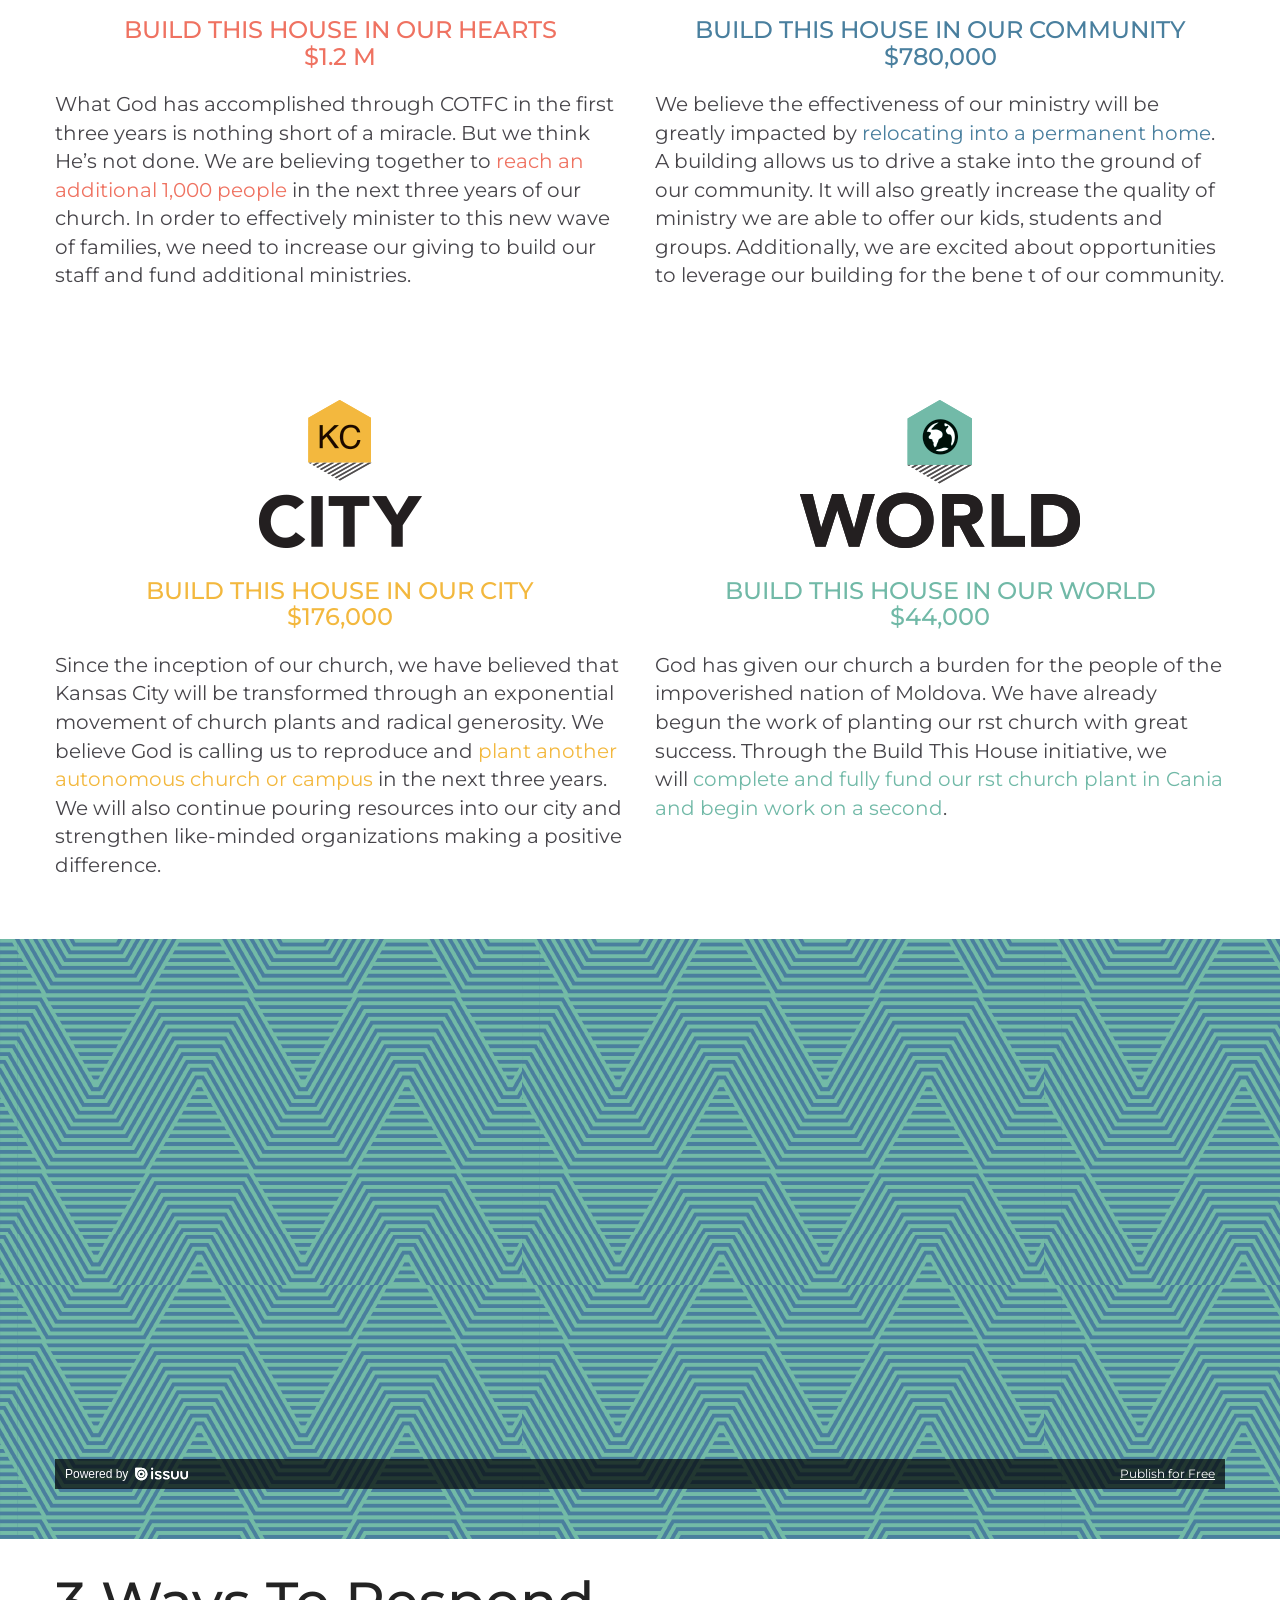
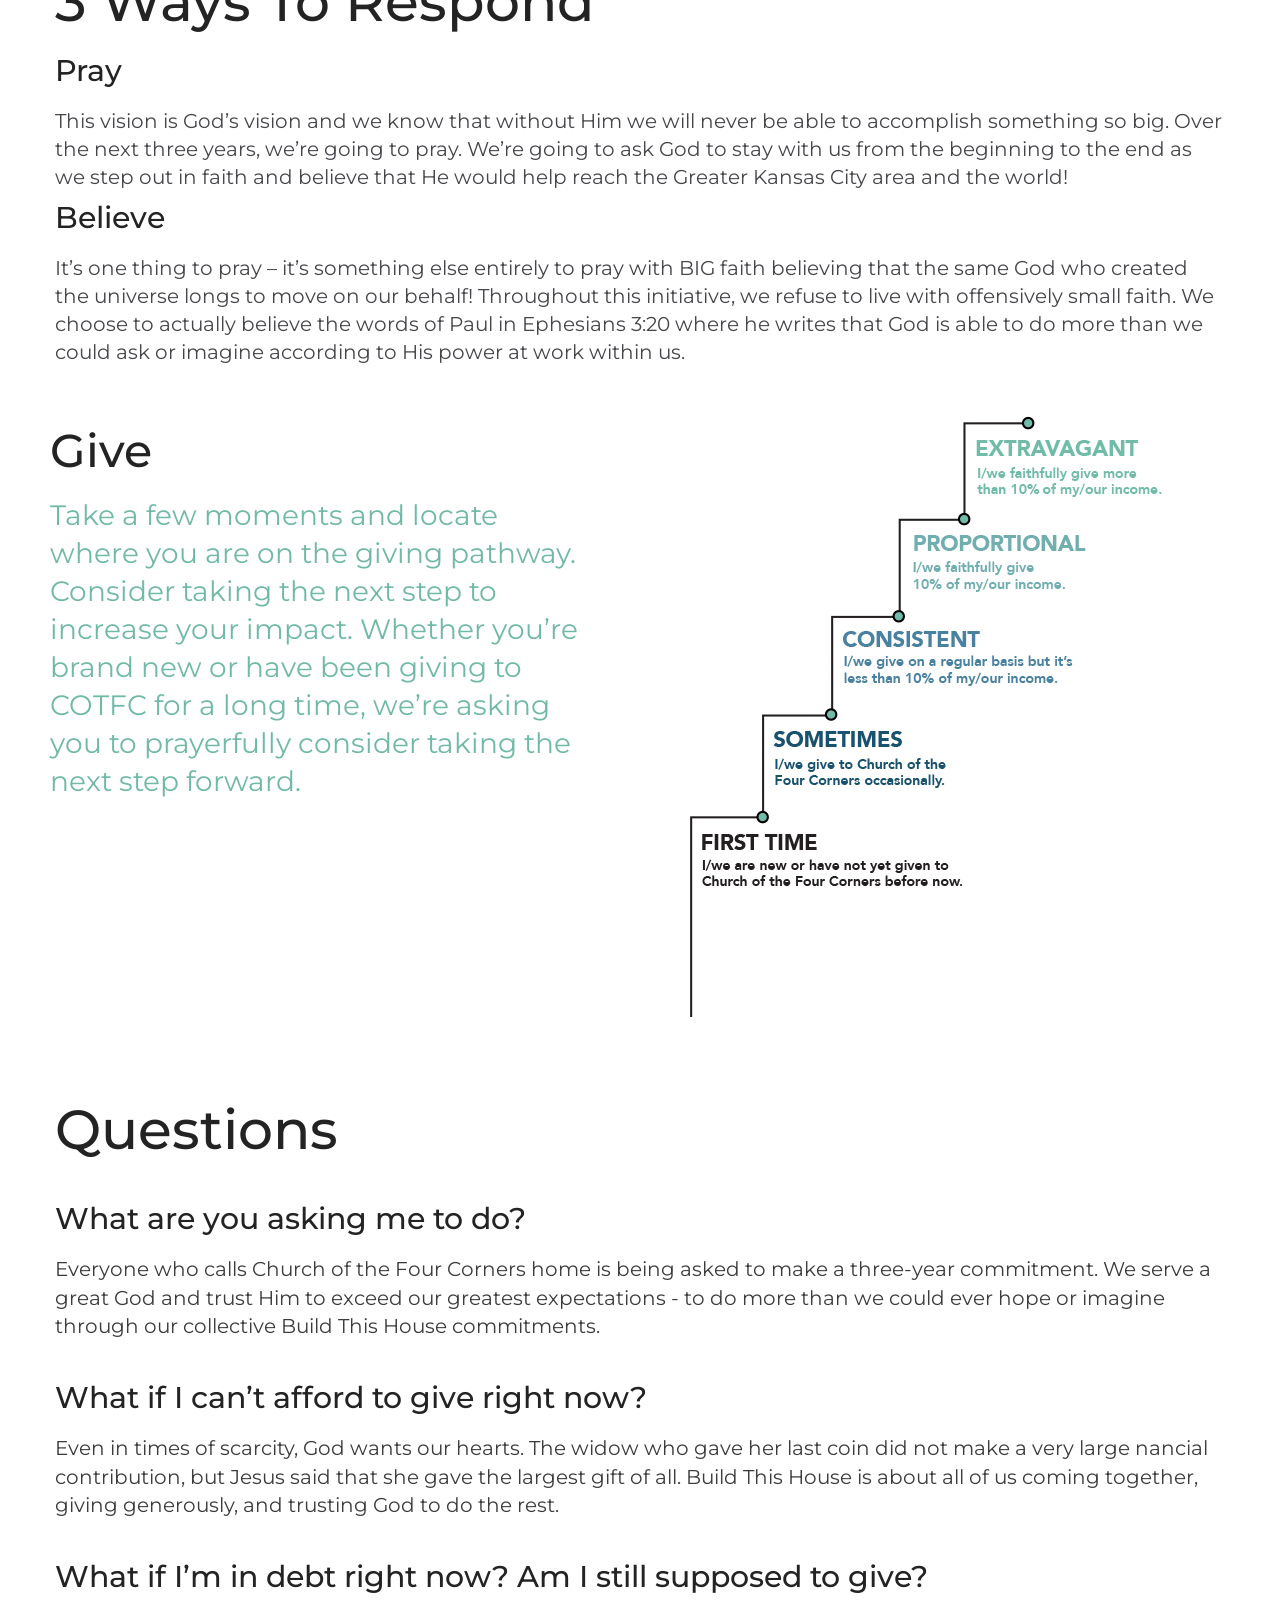
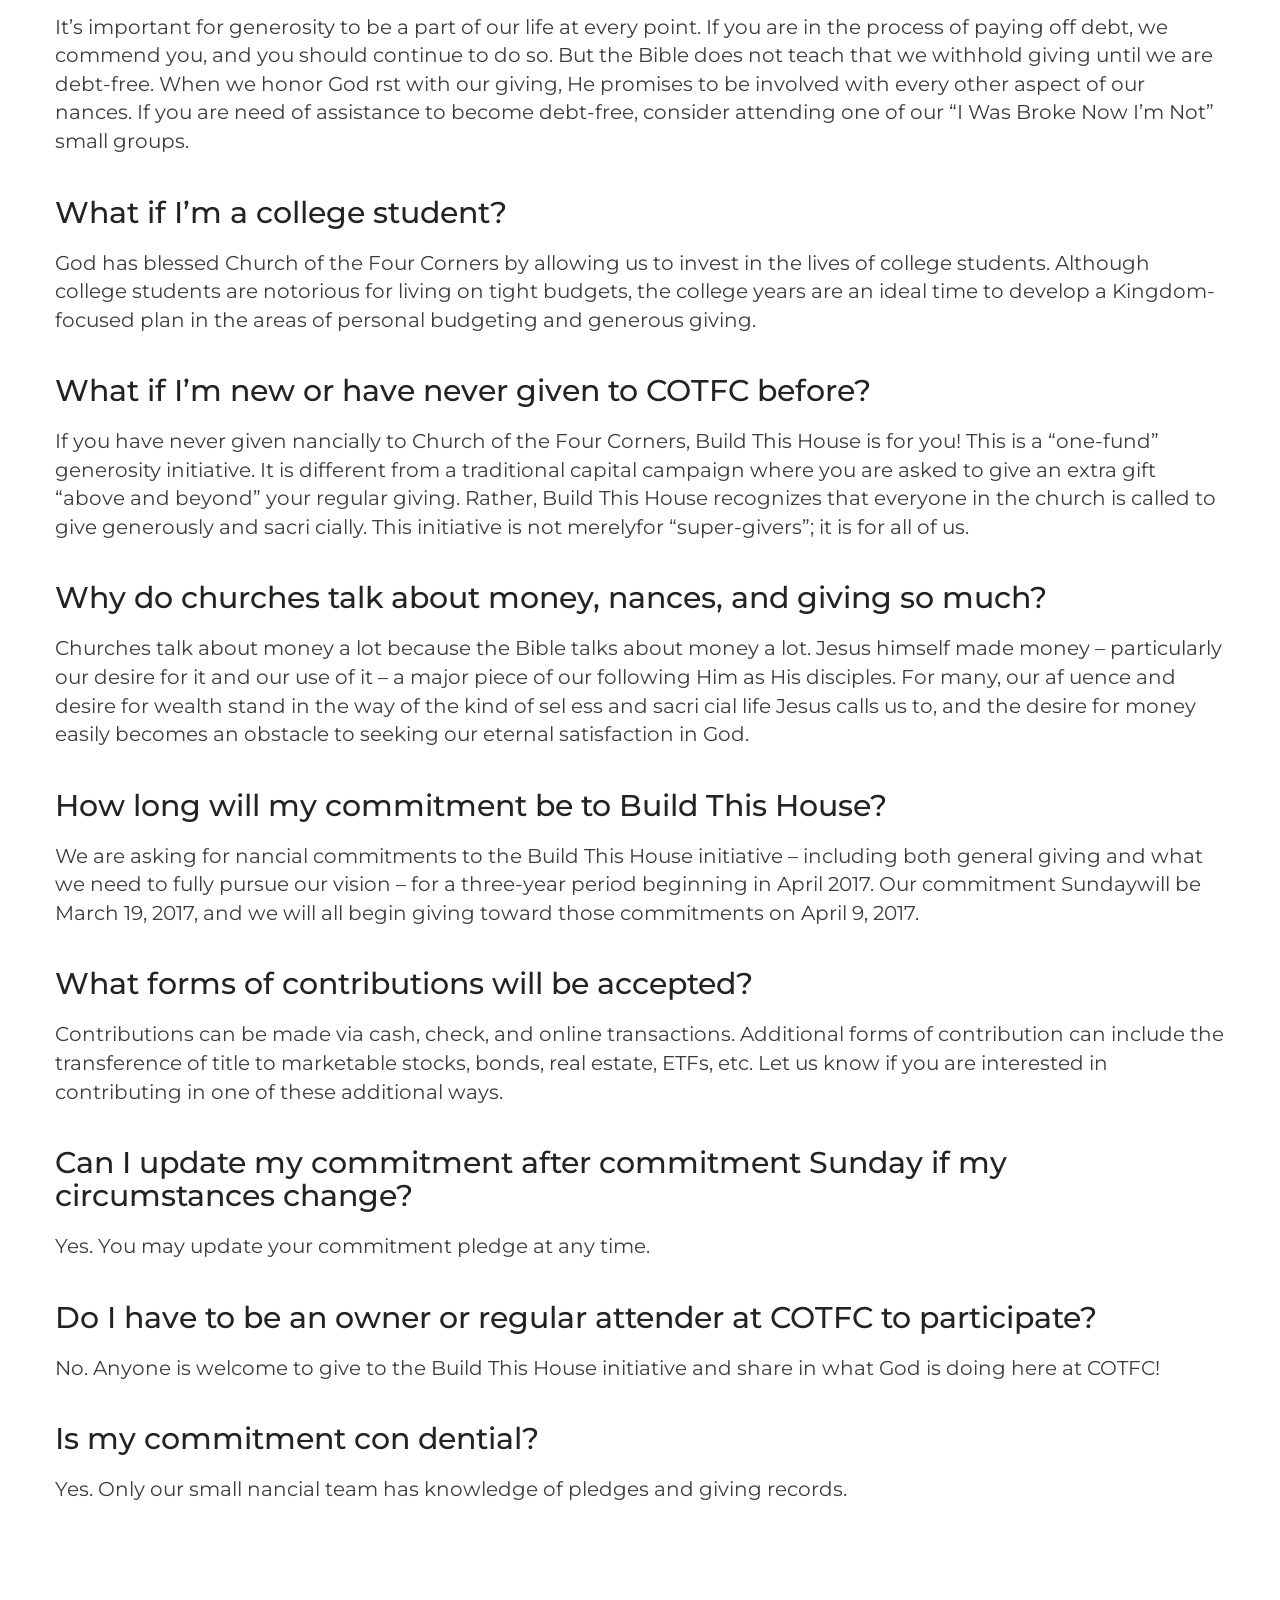
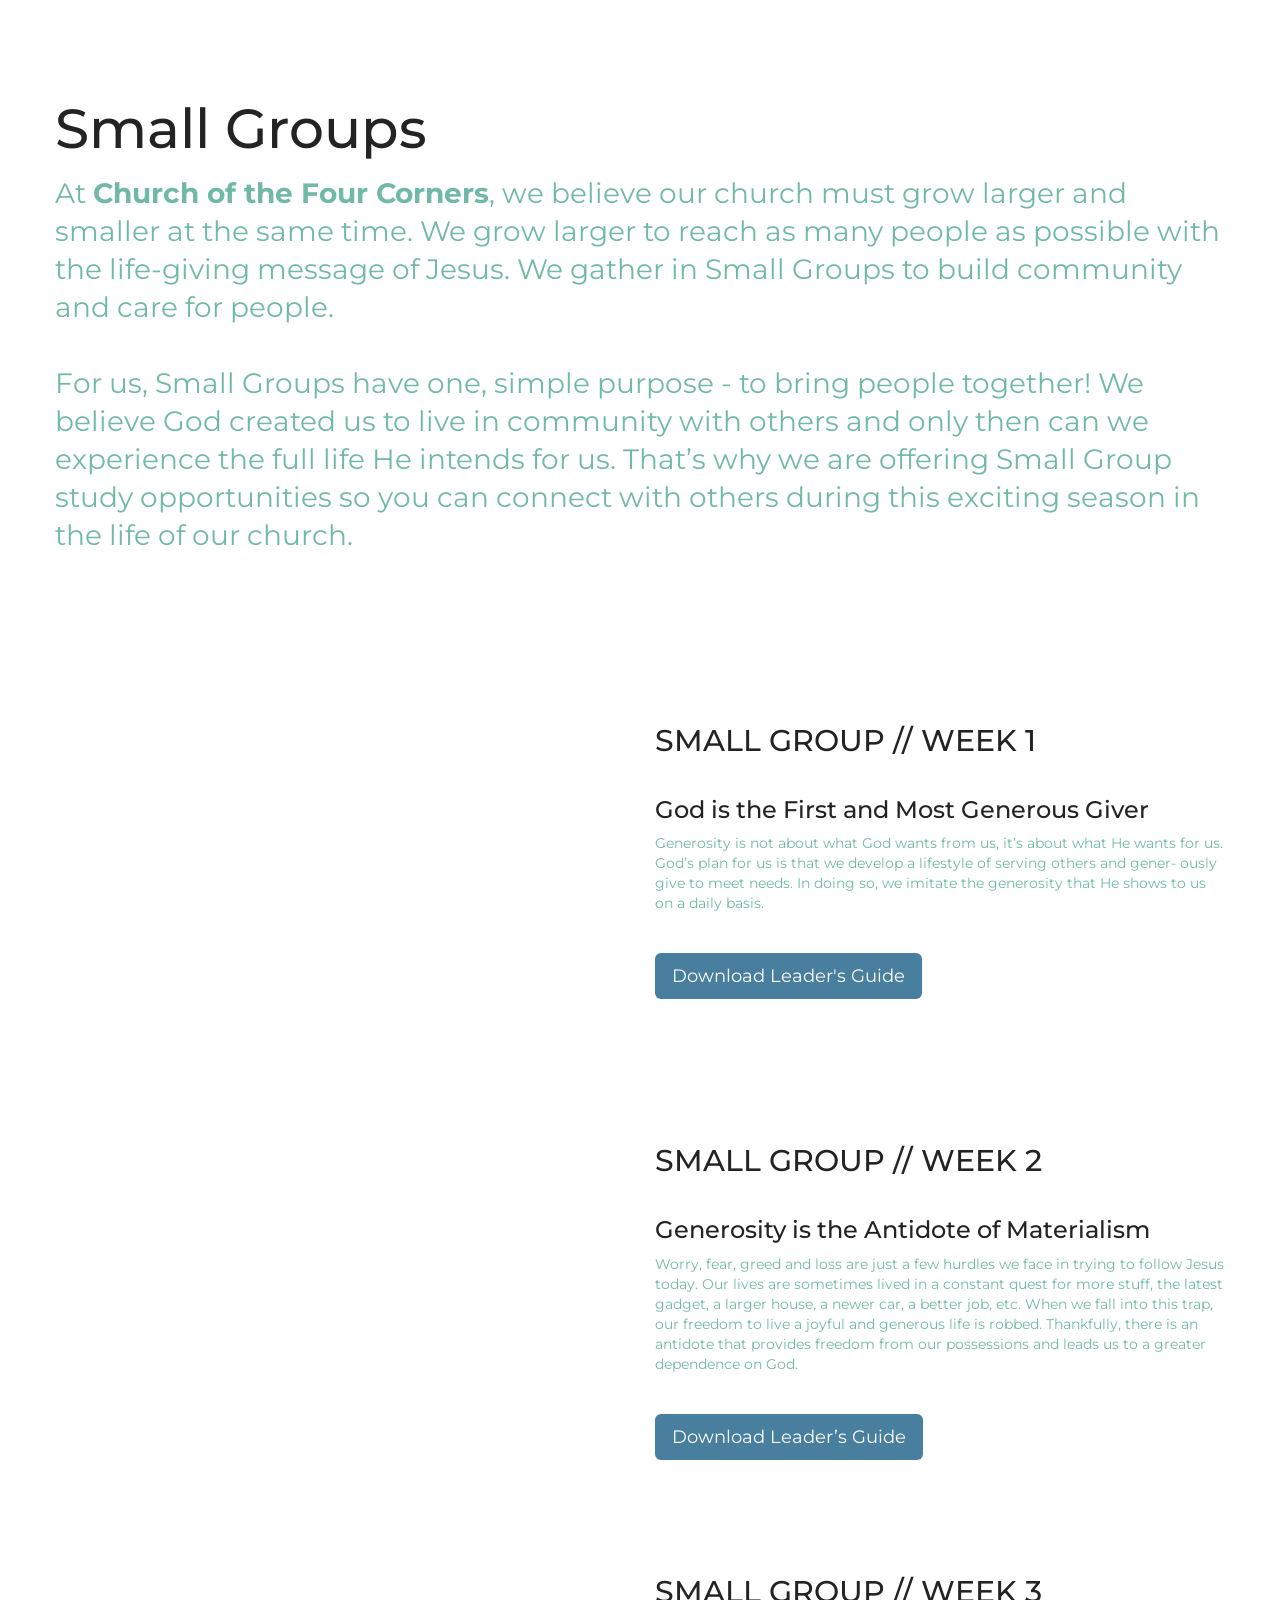
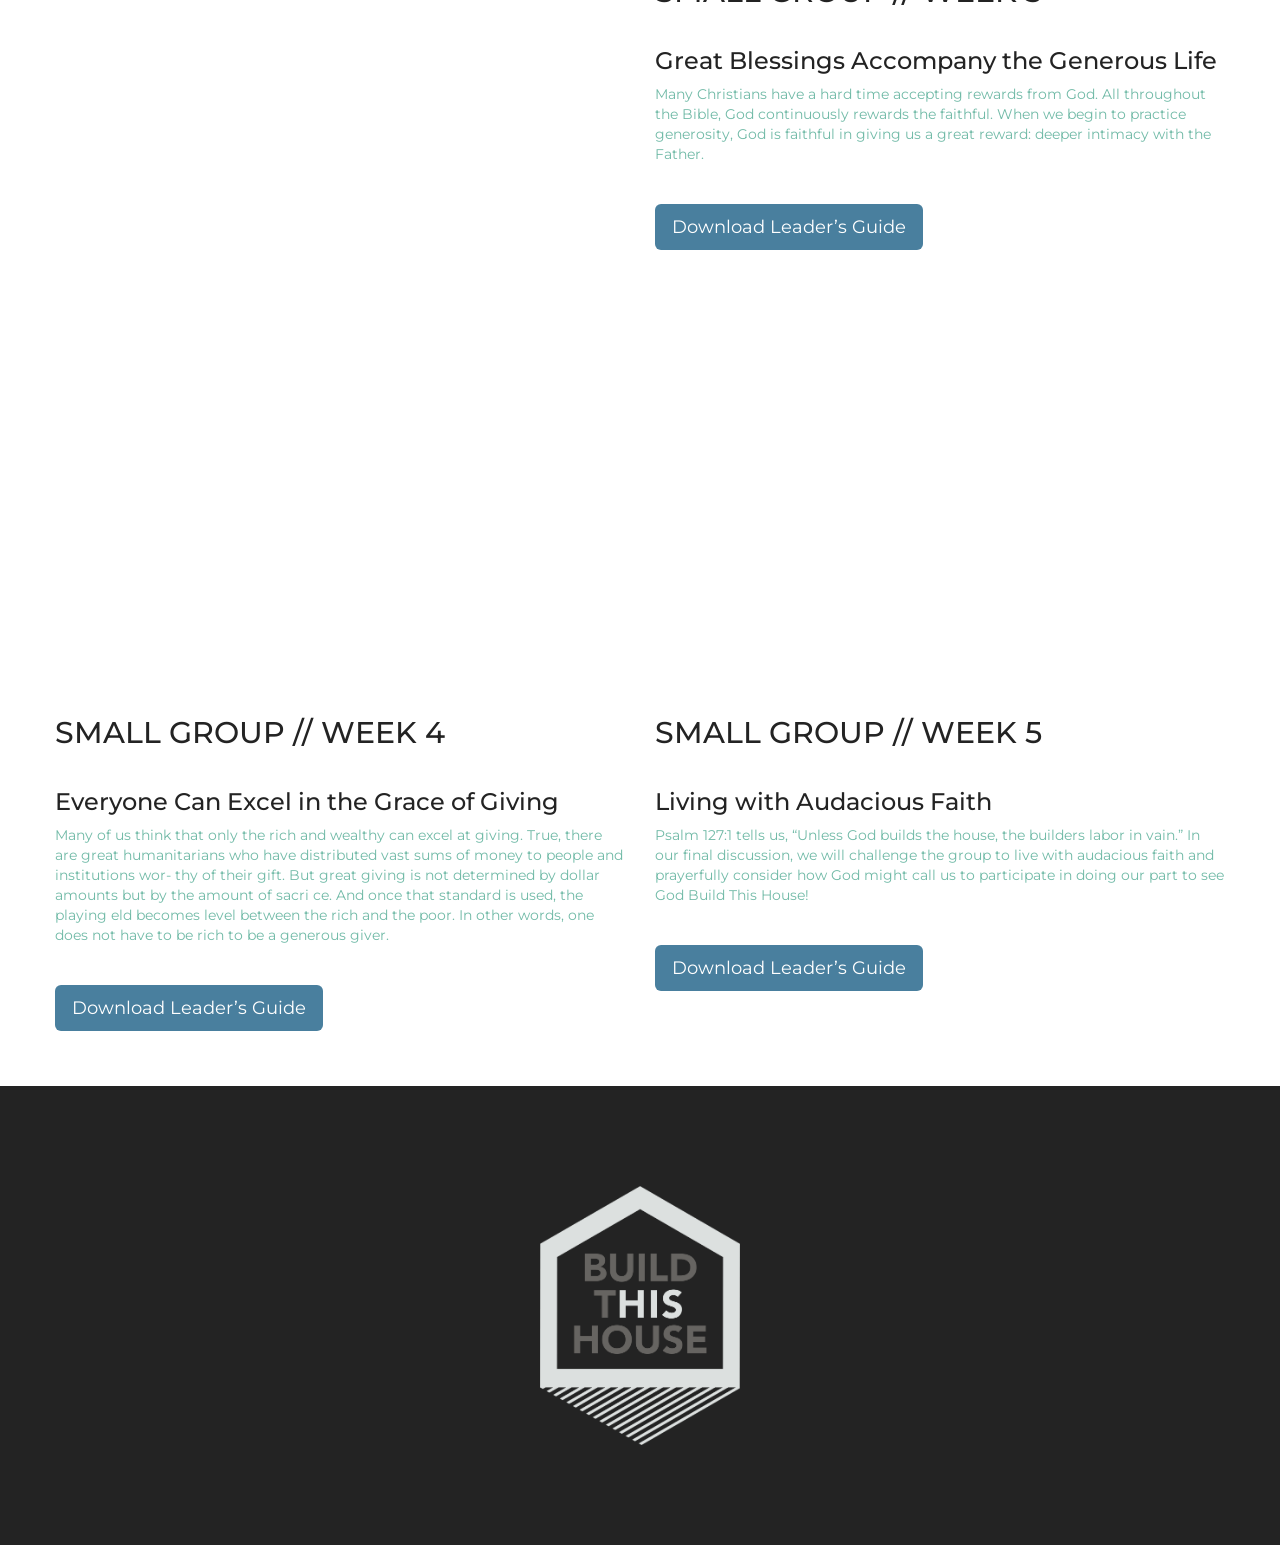
==== commit 8ccaf0e9: "groups and respond" ====
--- a/docs/index.html
+++ b/docs/index.html
@@ -124,7 +124,7 @@
 
 
 <!-- Footer - explained -->
-<div class="bloc bgc-white l-bloc tc-1" id="explained">
+<div class="bloc bgc-white l-bloc tc-outer-space" id="explained">
 	<div class="container bloc-md">
 		<div class="row">
 			<div class="col-sm-12">
@@ -144,7 +144,7 @@
 <!-- Footer - explained END -->
 
 <!-- Footer - bloc-3 -->
-<div class="bloc bgc-white l-bloc" id="bloc-3">
+<div class="bloc bgc-white l-bloc tc-outer-space" id="bloc-3">
 	<div class="container bloc-md">
 		<div class="row">
 			<div class="col-sm-6">
@@ -171,7 +171,7 @@
 <!-- Footer - bloc-3 END -->
 
 <!-- Footer - bloc-4 -->
-<div class="bloc bgc-white l-bloc" id="bloc-4">
+<div class="bloc bgc-white l-bloc tc-outer-space" id="bloc-4">
 	<div class="container bloc-md">
 		<div class="row">
 			<div class="col-sm-6">
@@ -213,8 +213,68 @@
 </div>
 <!-- Footer - brochure END -->
 
+<!-- Footer - respond -->
+<div class="bloc bgc-white l-bloc tc-outer-space" id="respond">
+	<div class="container bloc-sm">
+		<div class="row">
+			<div class="col-sm-12">
+				<h1 class="mg-md  tc-dark-jungle-green">
+					3 Ways To Respond
+				</h1>
+				<h3 class="mg-md  tc-dark-jungle-green">
+					Pray
+				</h3>
+				<p>
+					This vision is God&rsquo;s vision and we know that without Him we will never be able to accomplish something so big. Over the next three years, we&rsquo;re going to pray. We&rsquo;re going to ask God to stay with us from the beginning to the end as we step out in faith and believe that He would help reach the Greater Kansas City area and the world!
+				</p>
+				<h3 class="mg-md  tc-dark-jungle-green">
+					Believe
+				</h3>
+				<p>
+					It&rsquo;s one thing to pray – it&rsquo;s something else entirely to pray with BIG faith believing that the same God who created the universe longs to move on our behalf! Throughout this initiative, we refuse to live with offensively small faith. We choose to actually believe the words of Paul in Ephesians 3:20 where he writes that God is able to do more than we could ask or imagine according to His power at work within us.
+				</p>
+			</div>
+		</div>
+	</div>
+</div>
+<!-- Footer - respond END -->
+
+<!-- Bloc Group -->
+<div class='bloc-group'>
+
+<!-- Footer - bloc-7 -->
+<div class="bloc bloc-tile-2 bgc-white l-bloc" id="bloc-7">
+	<div class="container bloc-sm">
+		<div class="row">
+			<div class="col-sm-12">
+				<h3 class="mg-md  tc-dark-jungle-green">
+					Give
+				</h3>
+				<p class=" world">
+					Take a few moments and locate where you are on the giving pathway. Consider taking the next step to increase your impact. Whether you&rsquo;re brand new or have been giving to COTFC for a long time, we&rsquo;re asking you to prayerfully consider taking the next step forward.
+				</p>
+			</div>
+		</div>
+	</div>
+</div>
+<!-- Footer - bloc-7 END -->
+
+<!-- Footer - bloc-8 -->
+<div class="bloc l-bloc bgc-white bloc-tile-2" id="bloc-8">
+	<div class="container bloc-sm">
+		<div class="row">
+			<div class="col-sm-12">
+				<img src="img/giving-pathway.gif" class="img-responsive" />
+			</div>
+		</div>
+	</div>
+</div>
+<!-- Footer - bloc-8 END -->
+</div>
+<!-- Bloc Group END -->
+
 <!-- Footer - questions -->
-<div class="bloc bg-tl-edge bgc-white l-bloc" id="questions">
+<div class="bloc bg-tl-edge bgc-white l-bloc tc-outer-space" id="questions">
 	<div class="container bloc-md">
 		<div class="row voffset-sm">
 			<div class="col-sm-12">
@@ -233,58 +293,58 @@
 				<p class=" answer">
 					Even in times of scarcity, God wants our hearts. The widow who gave her last coin did not make a very large nancial contribution, but Jesus said that she gave the largest gift of all. Build This House is about all of us coming together, giving generously, and trusting God to do the rest.
 				</p>
-				<h3 class="mg-md question">
+				<h3 class="mg-md question ">
 					What if I&rsquo;m in debt right now? Am I still supposed to give?
 				</h3>
-				<p class="answer">
+				<p class="answer ">
 					It&rsquo;s important for generosity to be a part of our life at every point. If you are in the process of paying off debt, we commend you, and you should continue to do so. But the Bible does not teach that we withhold giving until we are debt-free. When we honor God rst with our giving, He promises to be involved with every other aspect of our nances. If you are need of assistance to become debt-free, consider attending one of our “I Was Broke Now I&rsquo;m Not” small groups.
 				</p>
-				<h3 class="mg-md question">
+				<h3 class="mg-md question ">
 					What if I&rsquo;m a college student?
 				</h3>
-				<p class="answer">
+				<p class="answer ">
 					God has blessed Church of the Four Corners by allowing us to invest in the lives of college students. Although college students are notorious for living on tight budgets, the college years are an ideal time to develop a Kingdom-focused plan in the areas of personal budgeting and generous giving.
 				</p>
-				<h3 class="mg-md question">
+				<h3 class="mg-md question ">
 					What if I&rsquo;m new or have never given to COTFC before?
 				</h3>
-				<p class="answer">
+				<p class="answer ">
 					If you have never given nancially to Church of the Four Corners, Build This House is for you! This is a “one-fund” generosity initiative. It is different from a traditional capital campaign where you are asked to give an extra gift “above and beyond” your regular giving. Rather, Build This House recognizes that everyone in the church is called to give generously and sacri cially. This initiative is not merelyfor “super-givers”; it is for all of us.
 				</p>
-				<h3 class="mg-md question">
+				<h3 class="mg-md question ">
 					Why do churches talk about money, nances, and giving so much?
 				</h3>
-				<p class="answer">
+				<p class="answer ">
 					Churches talk about money a lot because the Bible talks about money a lot. Jesus himself made money – particularly our desire for it and our use of it – a major piece of our following Him as His disciples. For many, our af uence and desire for wealth stand in the way of the kind of sel ess and sacri cial life Jesus calls us to, and the desire for money easily becomes an obstacle to seeking our eternal satisfaction in God.
 				</p>
-				<h3 class="mg-md question">
+				<h3 class="mg-md question ">
 					How long will my commitment be to Build This House?
 				</h3>
-				<p class="answer">
+				<p class="answer ">
 					We are asking for nancial commitments to the Build This House initiative – including both general giving and what we need to fully pursue our vision – for a three-year period beginning in April 2017. Our commitment Sundaywill be March 19, 2017, and we will all begin giving toward those commitments on April 9, 2017.
 				</p>
-				<h3 class="mg-md question">
+				<h3 class="mg-md question ">
 					What forms of contributions will be accepted?
 				</h3>
-				<p class="answer">
+				<p class="answer ">
 					Contributions can be made via cash, check, and online transactions. Additional forms of contribution can include the transference of title to marketable stocks, bonds, real estate, ETFs, etc. Let us know if you are interested in contributing in one of these additional ways.
 				</p>
-				<h3 class="mg-md question">
+				<h3 class="mg-md question ">
 					Can I update my commitment after commitment Sunday if my circumstances change?
 				</h3>
-				<p class="answer">
+				<p class="answer ">
 					Yes. You may update your commitment pledge at any time.
 				</p>
-				<h3 class="mg-md question">
+				<h3 class="mg-md question ">
 					Do I have to be an owner or regular attender at COTFC to participate?
 				</h3>
-				<p class="answer">
+				<p class="answer ">
 					No. Anyone is welcome to give to the Build This House initiative and share in what God is doing here at COTFC!
 				</p>
-				<h3 class="mg-md question">
+				<h3 class="mg-md question ">
 					Is my commitment con dential?
 				</h3>
-				<p class="answer">
+				<p class="answer ">
 					Yes. Only our small nancial team has knowledge of pledges and giving records.
 				</p>
 			</div>
@@ -310,62 +370,130 @@
 </div>
 <!-- Footer - groups END -->
 
-<!-- Footer - bloc-7 -->
-<div class="bloc tc-1 bgc-white l-bloc" id="bloc-7">
-	<div class="container bloc-md">
-		<div class="row voffset">
-			<div class="col-sm-3">
-				<h2 class="mg-md tc-dark-jungle-green">
-					Week 1
-				</h2>
+<!-- Footer - bloc-11 -->
+<div class="bloc tc-outer-space bgc-white" id="bloc-11">
+	<div class="container bloc-md">
+		<div class="row">
+			<div class="col-sm-6">
 				<div class="embed-responsive embed-responsive-16by9">
 					<iframe class="embed-responsive-item" src="https://www.youtube.com/embed/IplbQxL2LaE" frameborder="0" webkitallowfullscreen mozallowfullscreen allowfullscreen>
 					</iframe>
 				</div>
-				<p>
-					<br>Generosity is not about what God wants from us, it&rsquo;s about what He wants for us. God&rsquo;s plan for us is that we develop a lifestyle of serving others and gener- ously give to meet needs. In doing so, we imitate the generosity that He shows to us on a daily basis.
-				</p>
-			</div>
-			<div class="col-sm-3">
-				<h2 class="mg-md tc-dark-jungle-green">
-					Week 2
-				</h2>
+			</div>
+			<div class="col-sm-6">
+				<h2 class="mg-lg tc-dark-jungle-green">
+					SMALL GROUP // WEEK 1
+				</h2>
+				<h3 class="mg-sm tc-dark-jungle-green">
+					God is the First and Most Generous Giver
+				</h3>
+				<p class="mg-lg world">
+					Generosity is not about what God wants from us, it&rsquo;s about what He wants for us. God&rsquo;s plan for us is that we develop a lifestyle of serving others and gener- ously give to meet needs. In doing so, we imitate the generosity that He shows to us on a daily basis.
+				</p><a href="https://drive.google.com/file/d/0B5JsYlqpF0ZtM3RZb2Mwb0dIakU/view?usp=sharing" class="btn btn-lg btn-steel-blue" target="_blank">Download Leader's Guide</a>
+			</div>
+		</div>
+	</div>
+</div>
+<!-- Footer - bloc-11 END -->
+
+<!-- Footer - bloc-12 -->
+<div class="bloc bgc-white l-bloc" id="bloc-12">
+	<div class="container bloc-md">
+		<div class="row">
+			<div class="col-sm-6">
 				<div class="embed-responsive embed-responsive-16by9">
 					<iframe class="embed-responsive-item" src="https://www.youtube.com/embed/Yly00LymrZg" frameborder="0" webkitallowfullscreen mozallowfullscreen allowfullscreen>
 					</iframe>
 				</div>
-				<p>
-					<br>Worry, fear, greed and loss are just a few hurdles we face in trying to follow Jesus today. Our lives are sometimes lived in a constant quest for more stuff, the latest gadget, a larger house, a newer car, a better job, etc. When we fall into this trap, our freedom to live a joyful and generous life is robbed. Thankfully, there is an antidote that provides freedom from our possessions and leads us to a greater dependence on God.
-				</p>
-			</div>
-			<div class="col-sm-3">
-				<h2 class="mg-md tc-dark-jungle-green">
-					Week 3
-				</h2>
+			</div>
+			<div class="col-sm-6">
+				<h2 class="mg-lg tc-dark-jungle-green">
+					SMALL GROUP // WEEK 2
+				</h2>
+				<h3 class="mg-sm tc-dark-jungle-green">
+					Generosity is the Antidote of Materialism
+				</h3>
+				<p class="mg-lg world">
+					Worry, fear, greed and loss are just a few hurdles we face in trying to follow Jesus today. Our lives are sometimes lived in a constant quest for more stuff, the latest gadget, a larger house, a newer car, a better job, etc. When we fall into this trap, our freedom to live a joyful and generous life is robbed. Thankfully, there is an antidote that provides freedom from our possessions and leads us to a greater dependence on God.
+				</p><a href="https://drive.google.com/file/d/0B5JsYlqpF0ZtV3NOOTBzcFU3Q1k/view?usp=sharing" class="btn btn-lg btn-steel-blue" target="_blank">Download Leader&rsquo;s Guide</a>
+			</div>
+		</div>
+	</div>
+</div>
+<!-- Footer - bloc-12 END -->
+
+<!-- Footer - bloc-13 -->
+<div class="bloc tc-moonstone-blue bgc-white" id="bloc-13">
+	<div class="container bloc-md">
+		<div class="row">
+			<div class="col-sm-6">
 				<div class="embed-responsive embed-responsive-16by9">
 					<iframe class="embed-responsive-item" src="https://www.youtube.com/embed/d6FnCE5zPgI" frameborder="0" webkitallowfullscreen mozallowfullscreen allowfullscreen>
 					</iframe>
 				</div>
-				<p>
-					<br>Many Christians have a hard time accepting rewards from God. All throughout the Bible, God continuously rewards the faithful. When we begin to practice generosity, God is faithful in giving us a great reward: deeper intimacy with the Father.
-				</p>
-			</div>
-			<div class="col-sm-3">
-				<h2 class="mg-md tc-dark-jungle-green">
-					Week 4
-				</h2>
 				<div class="embed-responsive embed-responsive-16by9">
 					<iframe class="embed-responsive-item" src="https://www.youtube.com/embed/T7UWSKw_egM" frameborder="0" webkitallowfullscreen mozallowfullscreen allowfullscreen>
 					</iframe>
 				</div>
-				<p>
-					<br>Many of us think that only the rich and wealthy can excel at giving. True, there are great humanitarians who have distributed vast sums of money to people and institutions wor- thy of their gift. But great giving is not determined by dollar amounts but by the amount of sacri ce. And once that standard is used, the playing eld becomes level between the rich and the poor. In other words, one does not have to be rich to be a generous giver.
-				</p>
-			</div>
-		</div>
-	</div>
-</div>
-<!-- Footer - bloc-7 END -->
+			</div>
+			<div class="col-sm-6">
+				<h2 class="mg-lg tc-dark-jungle-green">
+					SMALL GROUP // WEEK 3
+				</h2>
+				<h3 class="mg-sm tc-dark-jungle-green">
+					Great Blessings Accompany the Generous Life
+				</h3>
+				<p class="mg-lg">
+					Many Christians have a hard time accepting rewards from God. All throughout the Bible, God continuously rewards the faithful. When we begin to practice generosity, God is faithful in giving us a great reward: deeper intimacy with the Father.
+				</p><a href="https://drive.google.com/file/d/0B5JsYlqpF0ZtWW1pNFhyMkVBYWs/view?usp=sharing" class="btn btn-lg btn-steel-blue" target="_blank">Download Leader&rsquo;s Guide</a>
+			</div>
+		</div>
+	</div>
+</div>
+<!-- Footer - bloc-13 END -->
+
+<!-- Footer - bloc-14 -->
+<div class="bloc tc-moonstone-blue bgc-white" id="bloc-14">
+	<div class="container bloc-md">
+		<div class="row">
+			<div class="col-sm-6">
+				<h2 class="mg-lg tc-dark-jungle-green">
+					SMALL GROUP // WEEK 4
+				</h2>
+				<h3 class="mg-sm tc-dark-jungle-green">
+					Everyone Can Excel in the Grace of Giving
+				</h3>
+				<p class="mg-lg">
+					Many of us think that only the rich and wealthy can excel at giving. True, there are great humanitarians who have distributed vast sums of money to people and institutions wor- thy of their gift. But great giving is not determined by dollar amounts but by the amount of sacri ce. And once that standard is used, the playing eld becomes level between the rich and the poor. In other words, one does not have to be rich to be a generous giver.
+				</p><a href="https://drive.google.com/file/d/0B5JsYlqpF0ZtZ3NjbUFmcmZDRnc/view?usp=sharing" class="btn btn-lg btn-steel-blue" target="_blank">Download Leader&rsquo;s Guide</a>
+			</div>
+			<div class="col-sm-6">
+				<h2 class="mg-lg tc-dark-jungle-green">
+					SMALL GROUP // WEEK 5
+				</h2>
+				<h3 class="mg-sm tc-dark-jungle-green">
+					Living with Audacious Faith
+				</h3>
+				<p class="mg-lg">
+					Psalm 127:1 tells us, “Unless God builds the house, the builders labor in vain.” In our final discussion, we will challenge the group to live with audacious faith and prayerfully consider how God might call us to participate in doing our part to see God Build This House!
+				</p><a href="https://drive.google.com/file/d/0B5JsYlqpF0ZtY01xYVRGVk82VGM/view?usp=sharing" class="btn btn-lg btn-steel-blue" target="_blank">Download Leader&rsquo;s Guide</a>
+			</div>
+		</div>
+	</div>
+</div>
+<!-- Footer - bloc-14 END -->
+
+<!-- Footer - bloc-15 -->
+<div class="bloc bgc-dark-jungle-green d-bloc " id="bloc-15">
+	<div class="container bloc-lg">
+		<div class="row">
+			<div class="col-sm-12">
+				<img src="img/bth-logo-invert.png" class="img-responsive center-block" width="200" />
+			</div>
+		</div>
+	</div>
+</div>
+<!-- Footer - bloc-15 END -->
 
 </div>
 <!-- Main container END -->
--- a/docs/style.css
+++ b/docs/style.css
@@ -100,6 +100,32 @@
 }
 
 
+/* Group Styles */
+
+.bloc-group{
+	width:100%;
+	display:table;
+	table-layout: fixed;
+}
+.bloc-group .bloc{
+	position:relative;
+	display: table-cell;
+	vertical-align: top;
+}
+.bloc-tile-2{
+	width:50%;
+}
+.bloc-tile-3{
+	width:33.33333333%;
+}
+.bloc-tile-4{
+	width:25%;
+}
+.bloc-tile-2 .container, .bloc-tile-3 .container, .bloc-tile-4 .container{
+	width:100%;
+}
+
+
 /* Background Styles */
 
 .bg-center,.bg-l-edge,.bg-r-edge,.bg-t-edge,.bg-b-edge,.bg-tl-edge,.bg-bl-edge,.bg-tr-edge,.bg-br-edge,.bg-repeat{
@@ -239,16 +265,11 @@
 	border-color:rgba(0,0,0,.3);
 }
 
-/* Row Margin Offsets */
-
-.voffset{
-	margin-top:30px;
-}
-
 /* Bloc text custom styling */
 
 #explained h1{
-	font-size: 46px;
+	font-size: 55px;
+	line-height: 65px;
 }
 #explained p{
 	font-size: 18px;
@@ -259,8 +280,29 @@
 #bloc-4 p{
 	font-size: 20px;
 }
+#respond h1{
+	line-height: 65px;
+	font-size: 55px;
+}
+#respond h3{
+	line-height: 33px;
+	font-size: 30px;
+}
+#respond p{
+	line-height: 28px;
+	font-size: 20px;
+}
+#bloc-7 h3{
+	line-height: 50px;
+	font-size: 46px;
+}
+#bloc-7 p{
+	font-size: 28px;
+	line-height: 38px;
+}
 #questions h1{
-	font-size: 46px;
+	line-height: 65px;
+	font-size: 55px;
 }
 #questions h2{
 	font-size: 30px;
@@ -268,17 +310,16 @@
 #questions p{
 	font-size: 20px;
 }
+#questions h3{
+	font-size: 30px;
+}
 #groups h1{
-	font-size: 46px;
 	line-height: 50px;
+	font-size: 55px;
 }
 #groups p{
-	line-height: 28px;
-	font-size: 20px;
-}
-#bloc-7 p{
-	font-size: 16px;
-	line-height: 20px;
+	line-height: 38px;
+	font-size: 28px;
 }
 
 /* = NavBar
@@ -422,6 +463,10 @@
 /* = Bric adjustment margins
 -------------------------------------------------------------- */
 
+.mg-sm{
+	margin-top:10px;
+	margin-bottom:5px;
+}
 .mg-md{
 	margin-top:10px;
 	margin-bottom:20px;
@@ -618,6 +663,7 @@
 	font-size:20px;
 	margin-bottom:40px;
 	color:#3C3C3C!important;
+	font-family:"Montserrat";
 }
 .bold{
 	font-weight:bold;
@@ -637,11 +683,24 @@
 }
 /* Text colour styles */
 
+.tc-outer-space{
+	color:#47454A!important;
+}
 .tc-dark-jungle-green{
 	color:#232323!important;
 }
 .tc-moonstone-blue{
 	color:#71BAA7!important;
+}
+/* Button colour styles */
+
+.btn-steel-blue{
+	background:#497F9E;
+	color:#FFFFFF!important;
+}
+.btn-steel-blue:hover{
+	background:#3a667e;
+	color:#FFFFFF!important;
 }
 /* Link colour styles */
 
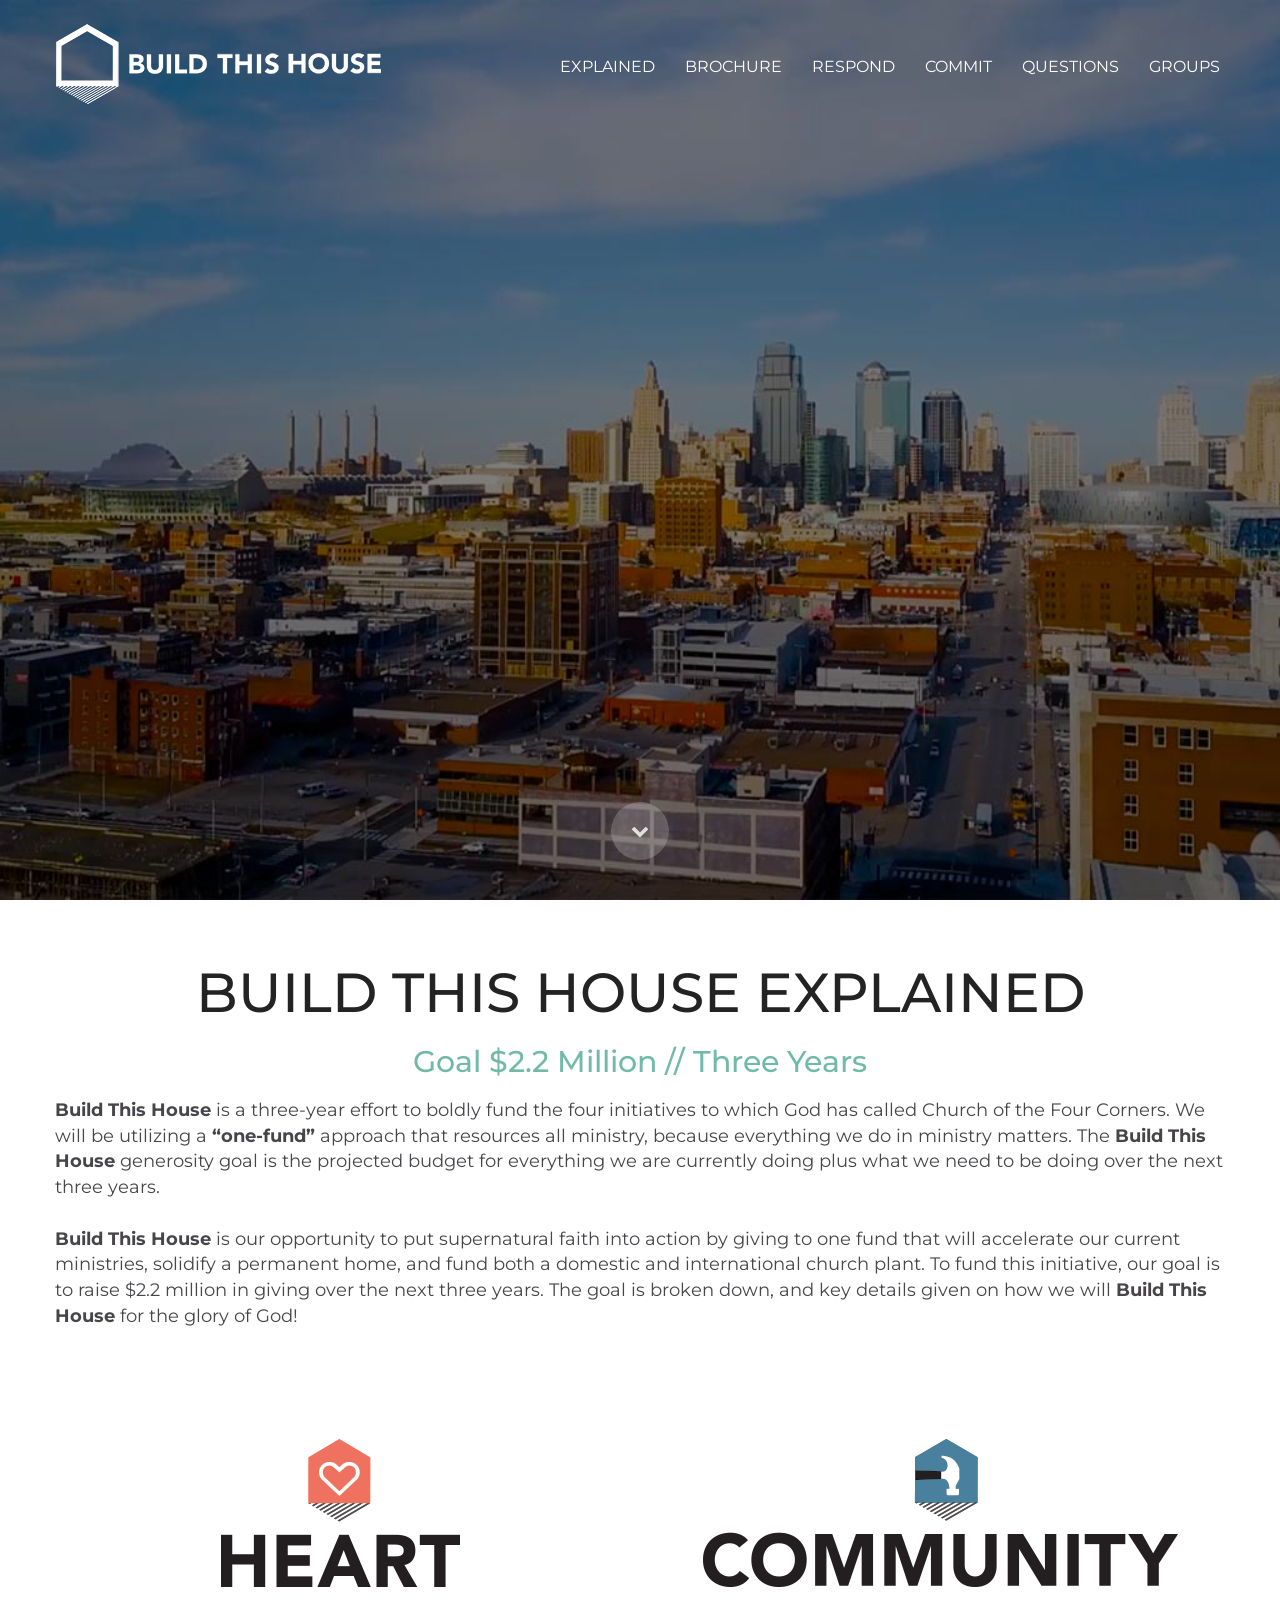
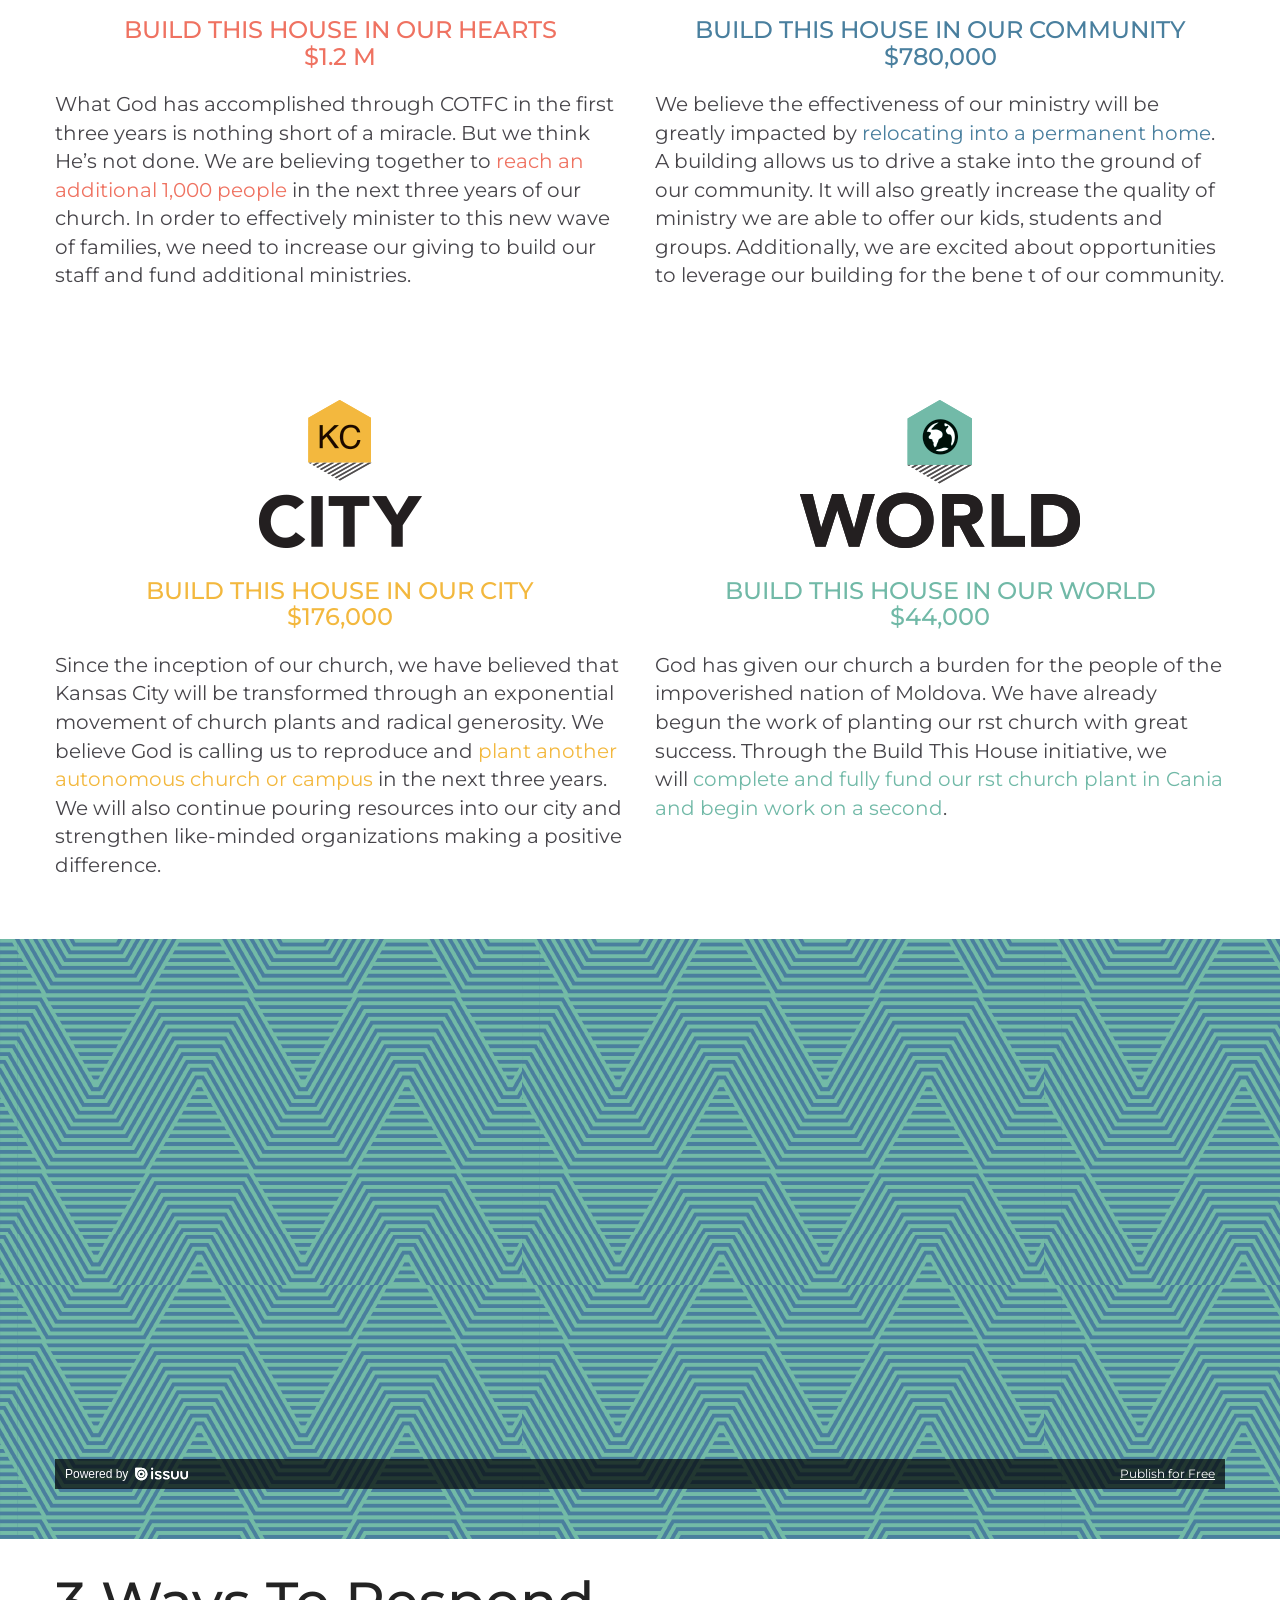
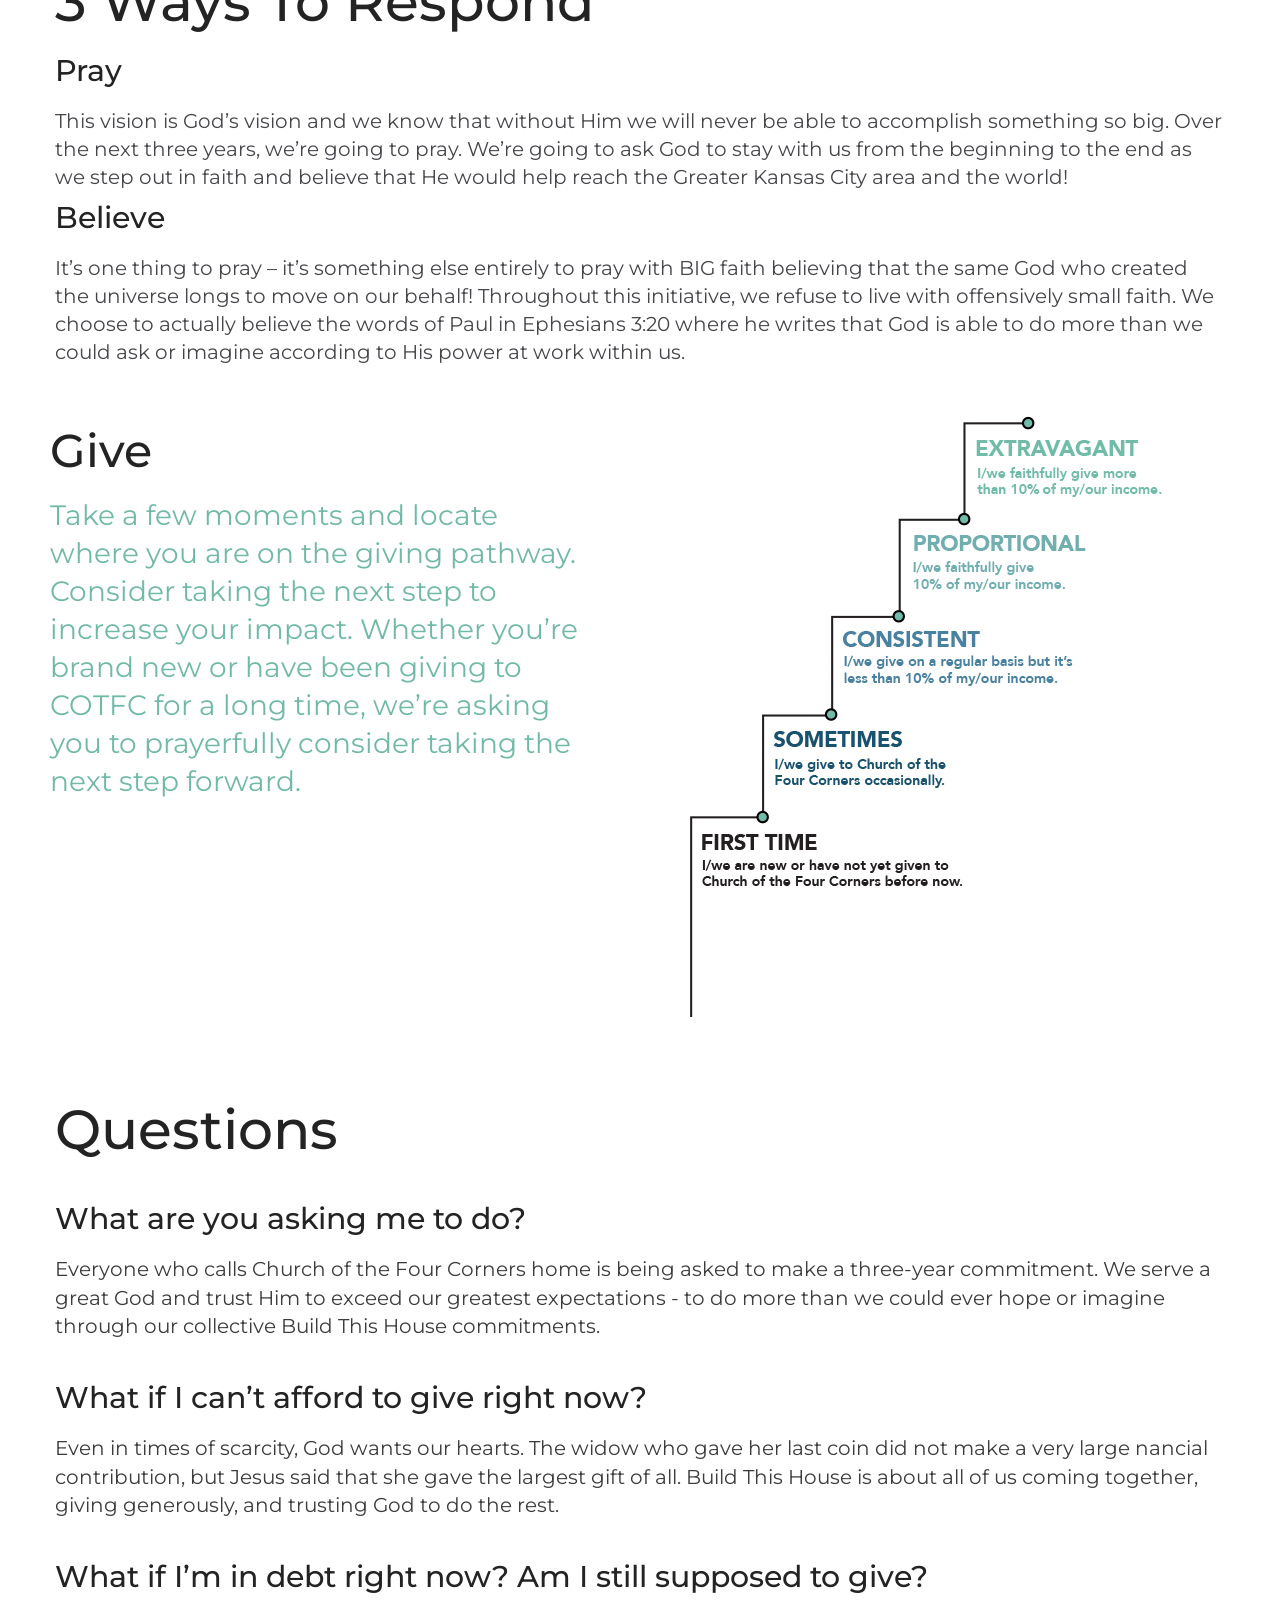
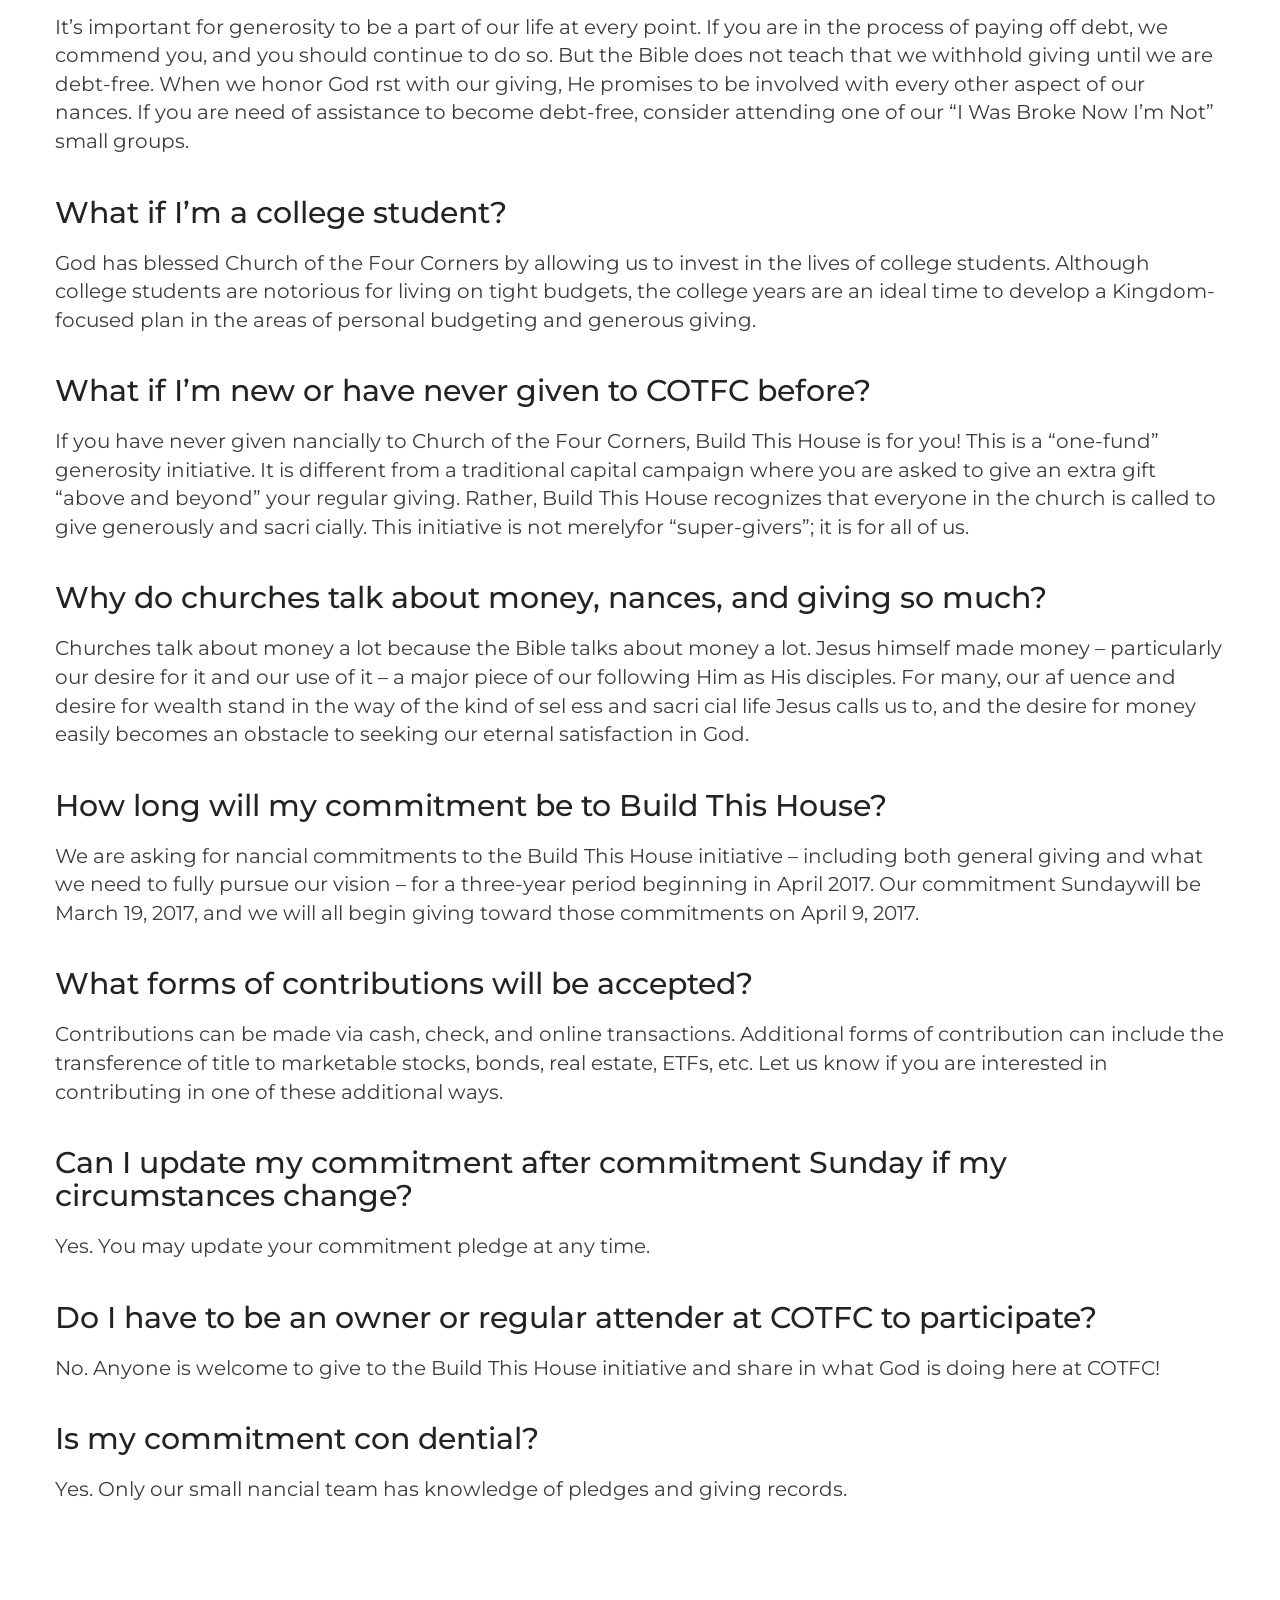
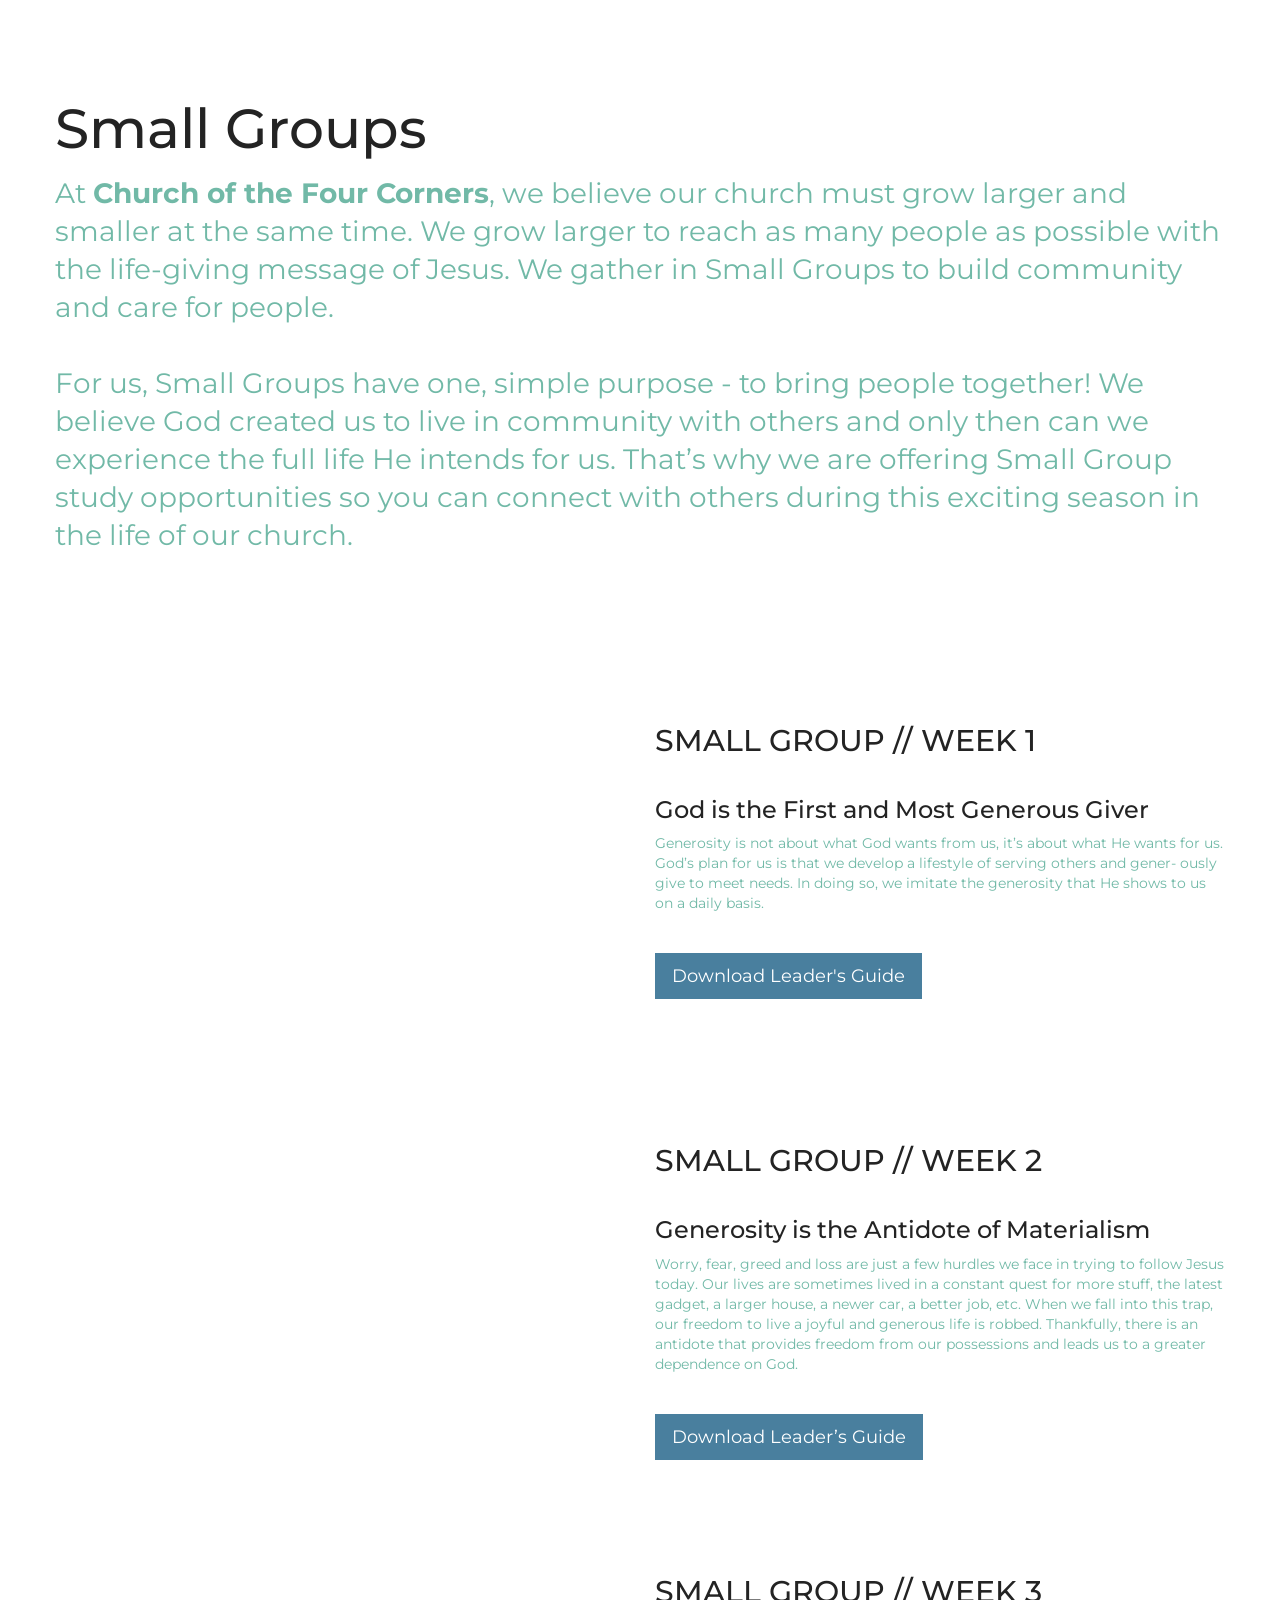
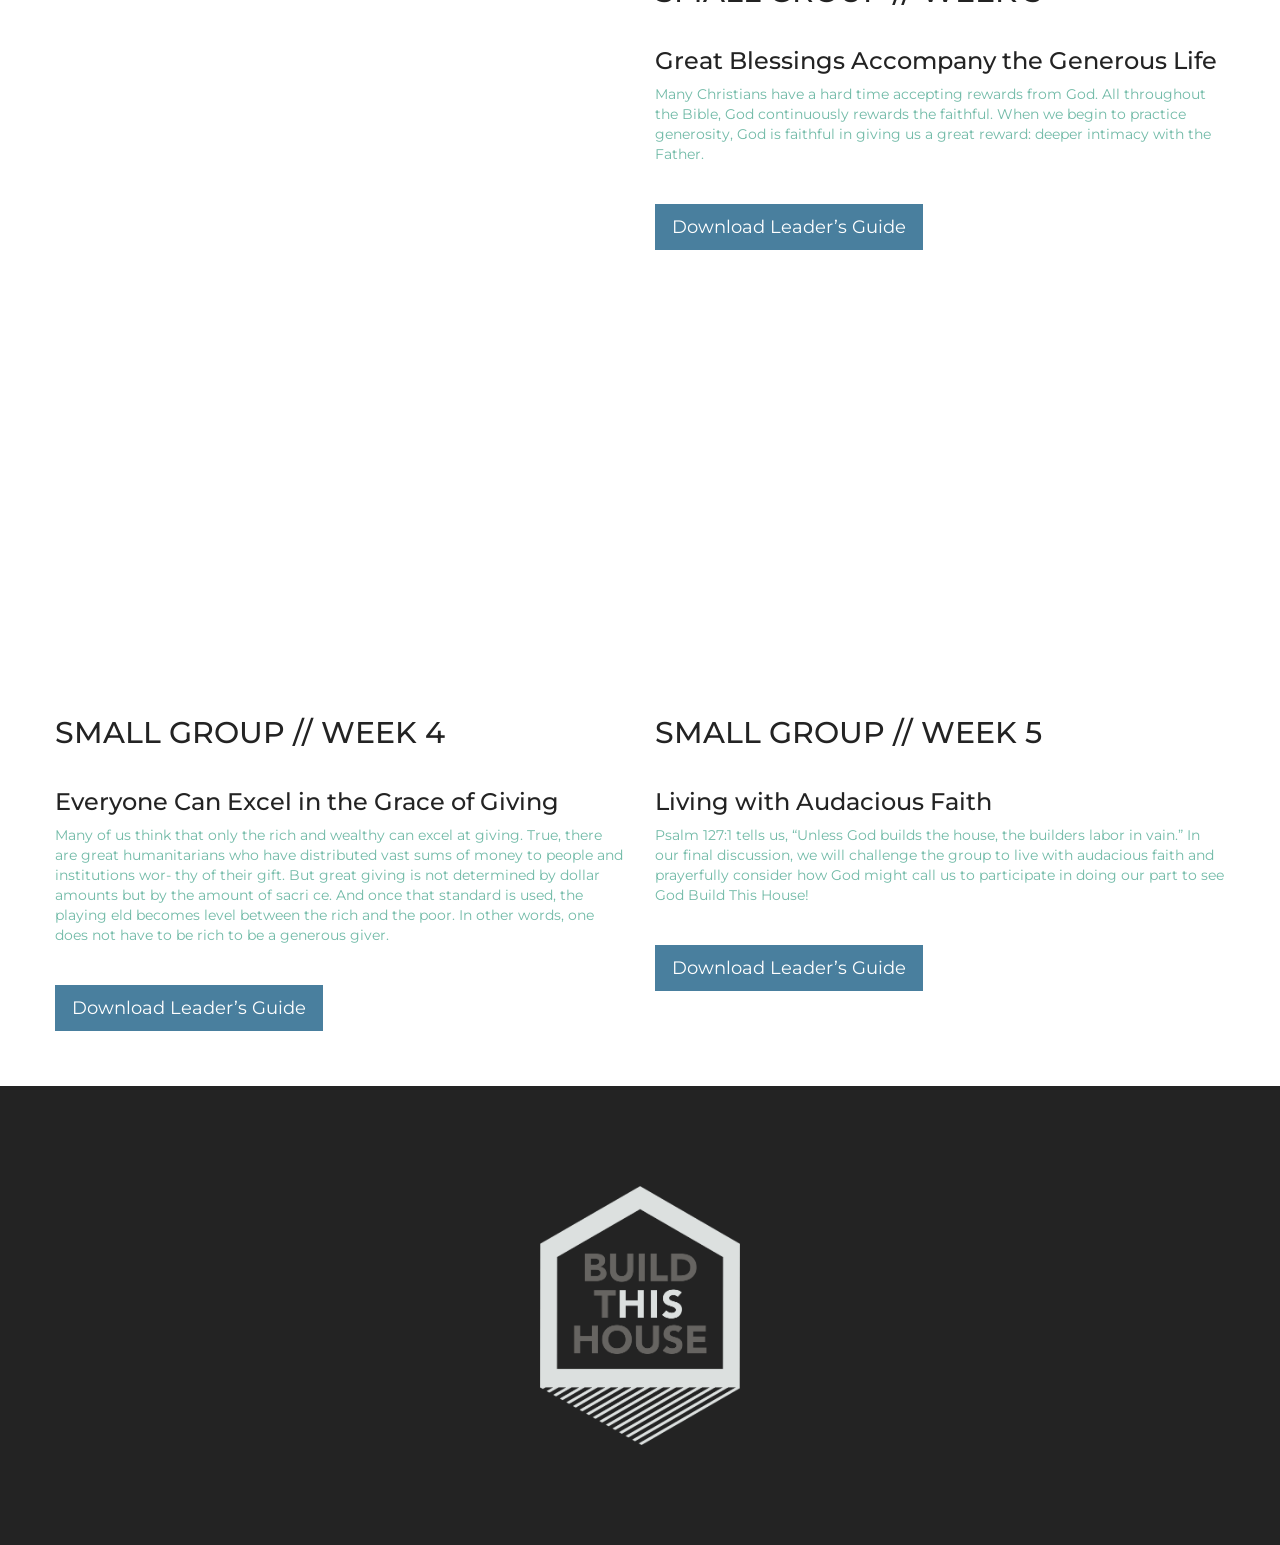
==== commit 2e1ac8f6: "update button styles" ====
--- a/docs/index.html
+++ b/docs/index.html
@@ -389,7 +389,7 @@
 				</h3>
 				<p class="mg-lg world">
 					Generosity is not about what God wants from us, it&rsquo;s about what He wants for us. God&rsquo;s plan for us is that we develop a lifestyle of serving others and gener- ously give to meet needs. In doing so, we imitate the generosity that He shows to us on a daily basis.
-				</p><a href="https://drive.google.com/file/d/0B5JsYlqpF0ZtM3RZb2Mwb0dIakU/view?usp=sharing" class="btn btn-lg btn-steel-blue" target="_blank">Download Leader's Guide</a>
+				</p><a href="https://drive.google.com/file/d/0B5JsYlqpF0ZtM3RZb2Mwb0dIakU/view?usp=sharing" class="btn btn-lg btn-steel-blue btn-sq" target="_blank">Download Leader's Guide</a>
 			</div>
 		</div>
 	</div>
@@ -415,7 +415,7 @@
 				</h3>
 				<p class="mg-lg world">
 					Worry, fear, greed and loss are just a few hurdles we face in trying to follow Jesus today. Our lives are sometimes lived in a constant quest for more stuff, the latest gadget, a larger house, a newer car, a better job, etc. When we fall into this trap, our freedom to live a joyful and generous life is robbed. Thankfully, there is an antidote that provides freedom from our possessions and leads us to a greater dependence on God.
-				</p><a href="https://drive.google.com/file/d/0B5JsYlqpF0ZtV3NOOTBzcFU3Q1k/view?usp=sharing" class="btn btn-lg btn-steel-blue" target="_blank">Download Leader&rsquo;s Guide</a>
+				</p><a href="https://drive.google.com/file/d/0B5JsYlqpF0ZtV3NOOTBzcFU3Q1k/view?usp=sharing" class="btn btn-lg btn-steel-blue btn-sq" target="_blank">Download Leader&rsquo;s Guide</a>
 			</div>
 		</div>
 	</div>
@@ -445,7 +445,7 @@
 				</h3>
 				<p class="mg-lg">
 					Many Christians have a hard time accepting rewards from God. All throughout the Bible, God continuously rewards the faithful. When we begin to practice generosity, God is faithful in giving us a great reward: deeper intimacy with the Father.
-				</p><a href="https://drive.google.com/file/d/0B5JsYlqpF0ZtWW1pNFhyMkVBYWs/view?usp=sharing" class="btn btn-lg btn-steel-blue" target="_blank">Download Leader&rsquo;s Guide</a>
+				</p><a href="https://drive.google.com/file/d/0B5JsYlqpF0ZtWW1pNFhyMkVBYWs/view?usp=sharing" class="btn btn-lg btn-steel-blue btn-sq" target="_blank">Download Leader&rsquo;s Guide</a>
 			</div>
 		</div>
 	</div>
@@ -465,7 +465,7 @@
 				</h3>
 				<p class="mg-lg">
 					Many of us think that only the rich and wealthy can excel at giving. True, there are great humanitarians who have distributed vast sums of money to people and institutions wor- thy of their gift. But great giving is not determined by dollar amounts but by the amount of sacri ce. And once that standard is used, the playing eld becomes level between the rich and the poor. In other words, one does not have to be rich to be a generous giver.
-				</p><a href="https://drive.google.com/file/d/0B5JsYlqpF0ZtZ3NjbUFmcmZDRnc/view?usp=sharing" class="btn btn-lg btn-steel-blue" target="_blank">Download Leader&rsquo;s Guide</a>
+				</p><a href="https://drive.google.com/file/d/0B5JsYlqpF0ZtZ3NjbUFmcmZDRnc/view?usp=sharing" class="btn btn-lg btn-steel-blue btn-sq " target="_blank">Download Leader&rsquo;s Guide</a>
 			</div>
 			<div class="col-sm-6">
 				<h2 class="mg-lg tc-dark-jungle-green">
@@ -476,7 +476,7 @@
 				</h3>
 				<p class="mg-lg">
 					Psalm 127:1 tells us, “Unless God builds the house, the builders labor in vain.” In our final discussion, we will challenge the group to live with audacious faith and prayerfully consider how God might call us to participate in doing our part to see God Build This House!
-				</p><a href="https://drive.google.com/file/d/0B5JsYlqpF0ZtY01xYVRGVk82VGM/view?usp=sharing" class="btn btn-lg btn-steel-blue" target="_blank">Download Leader&rsquo;s Guide</a>
+				</p><a href="https://drive.google.com/file/d/0B5JsYlqpF0ZtY01xYVRGVk82VGM/view?usp=sharing" class="btn btn-lg btn-steel-blue btn-sq" target="_blank">Download Leader&rsquo;s Guide</a>
 			</div>
 		</div>
 	</div>
@@ -484,7 +484,7 @@
 <!-- Footer - bloc-14 END -->
 
 <!-- Footer - bloc-15 -->
-<div class="bloc bgc-dark-jungle-green d-bloc " id="bloc-15">
+<div class="bloc bgc-dark-jungle-green d-bloc" id="bloc-15">
 	<div class="container bloc-lg">
 		<div class="row">
 			<div class="col-sm-12">
--- a/docs/style.css
+++ b/docs/style.css
@@ -507,6 +507,9 @@
 	outline: none!important;
 }
 
+.btn-sq{
+	border-radius: 0px;
+}
 .btn .caret{
 	margin:0 0 0 5px}.dropdown a .caret{
 	margin:0 0 0 5px}.btn-dropdown .dropdown-menu .dropdown{
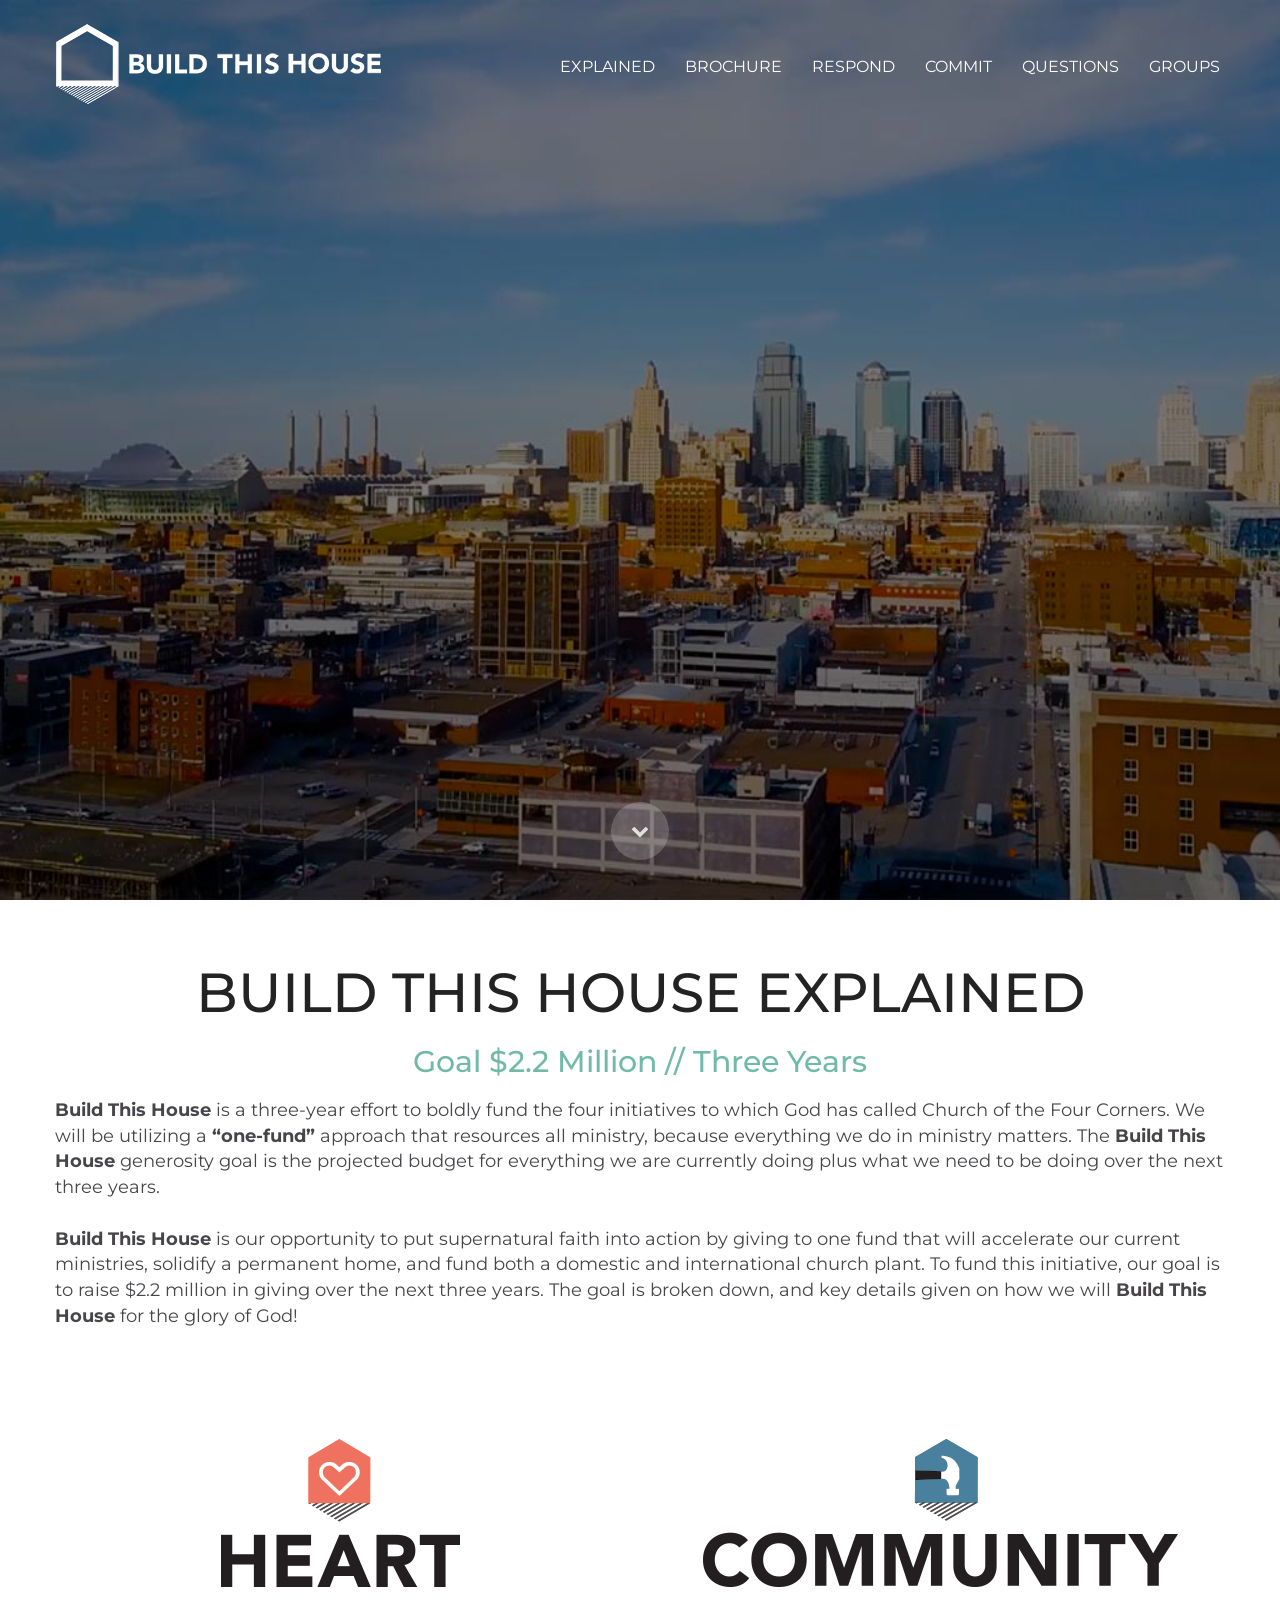
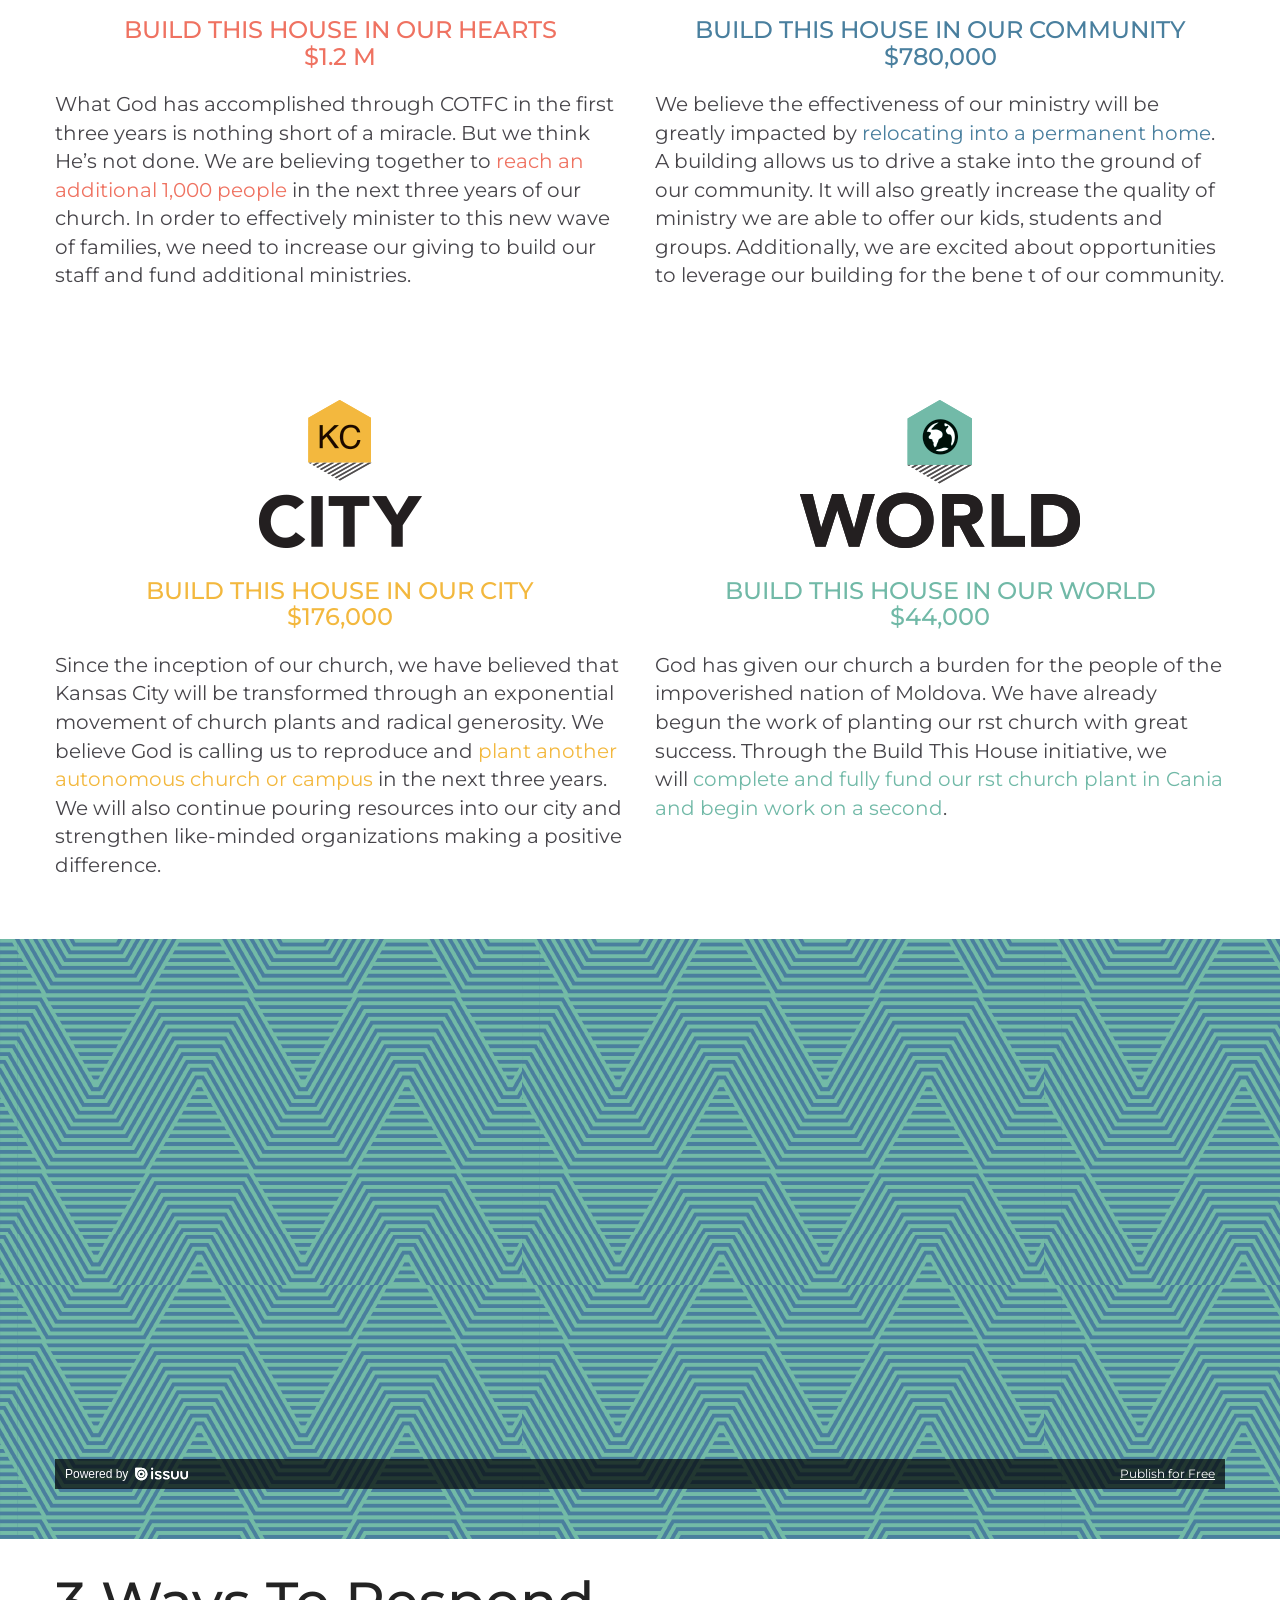
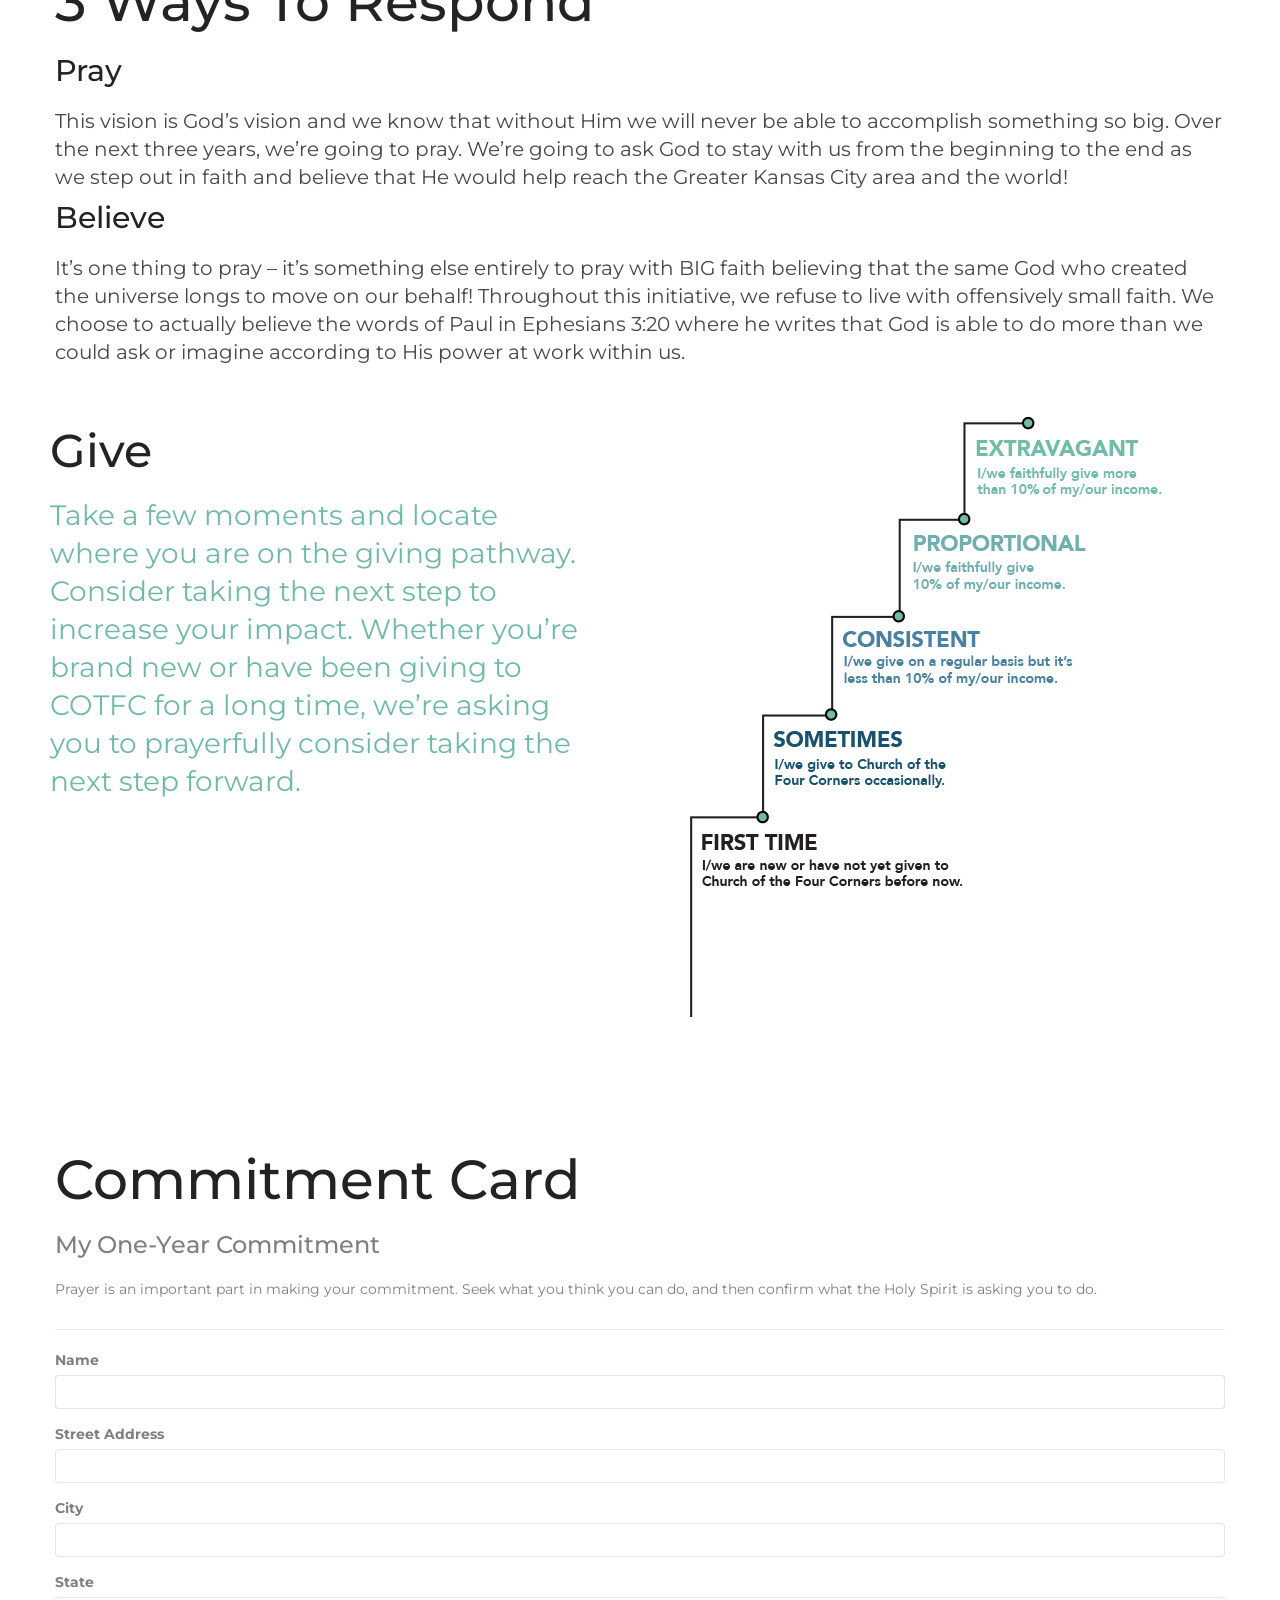
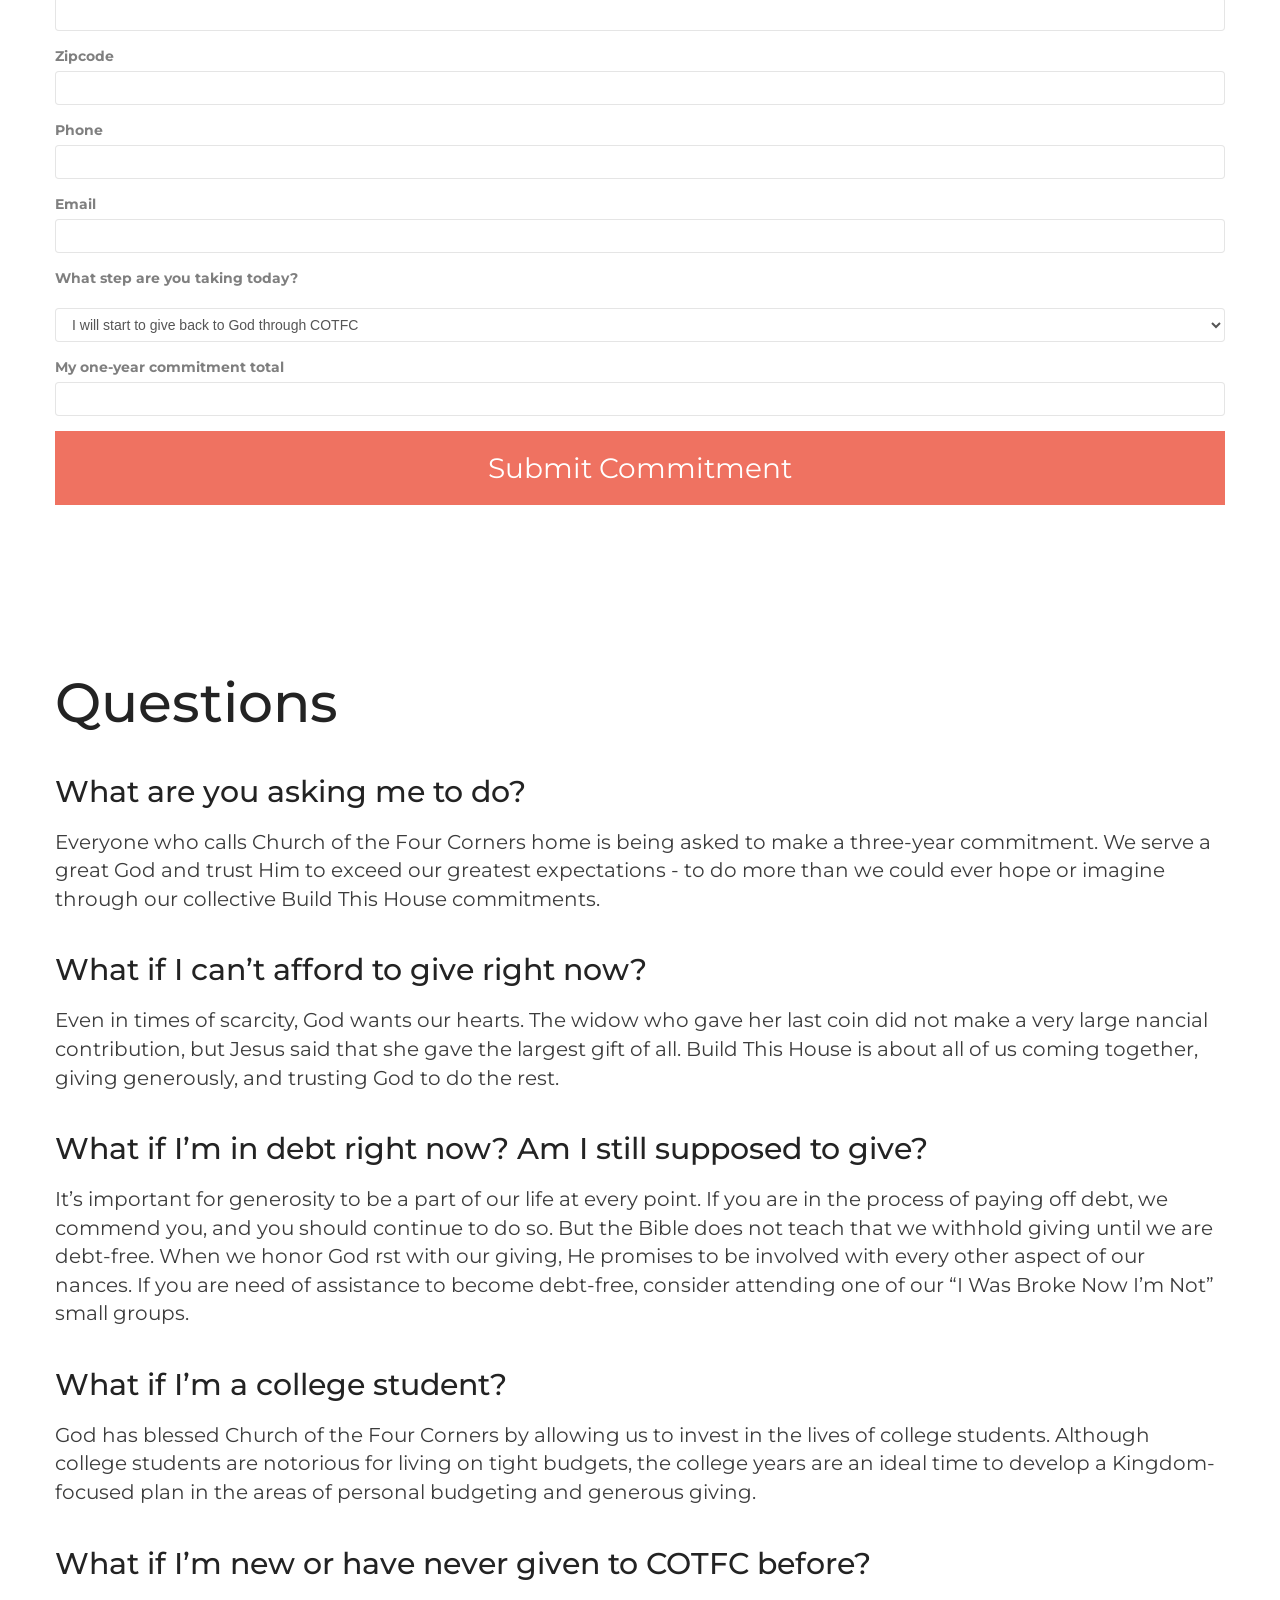
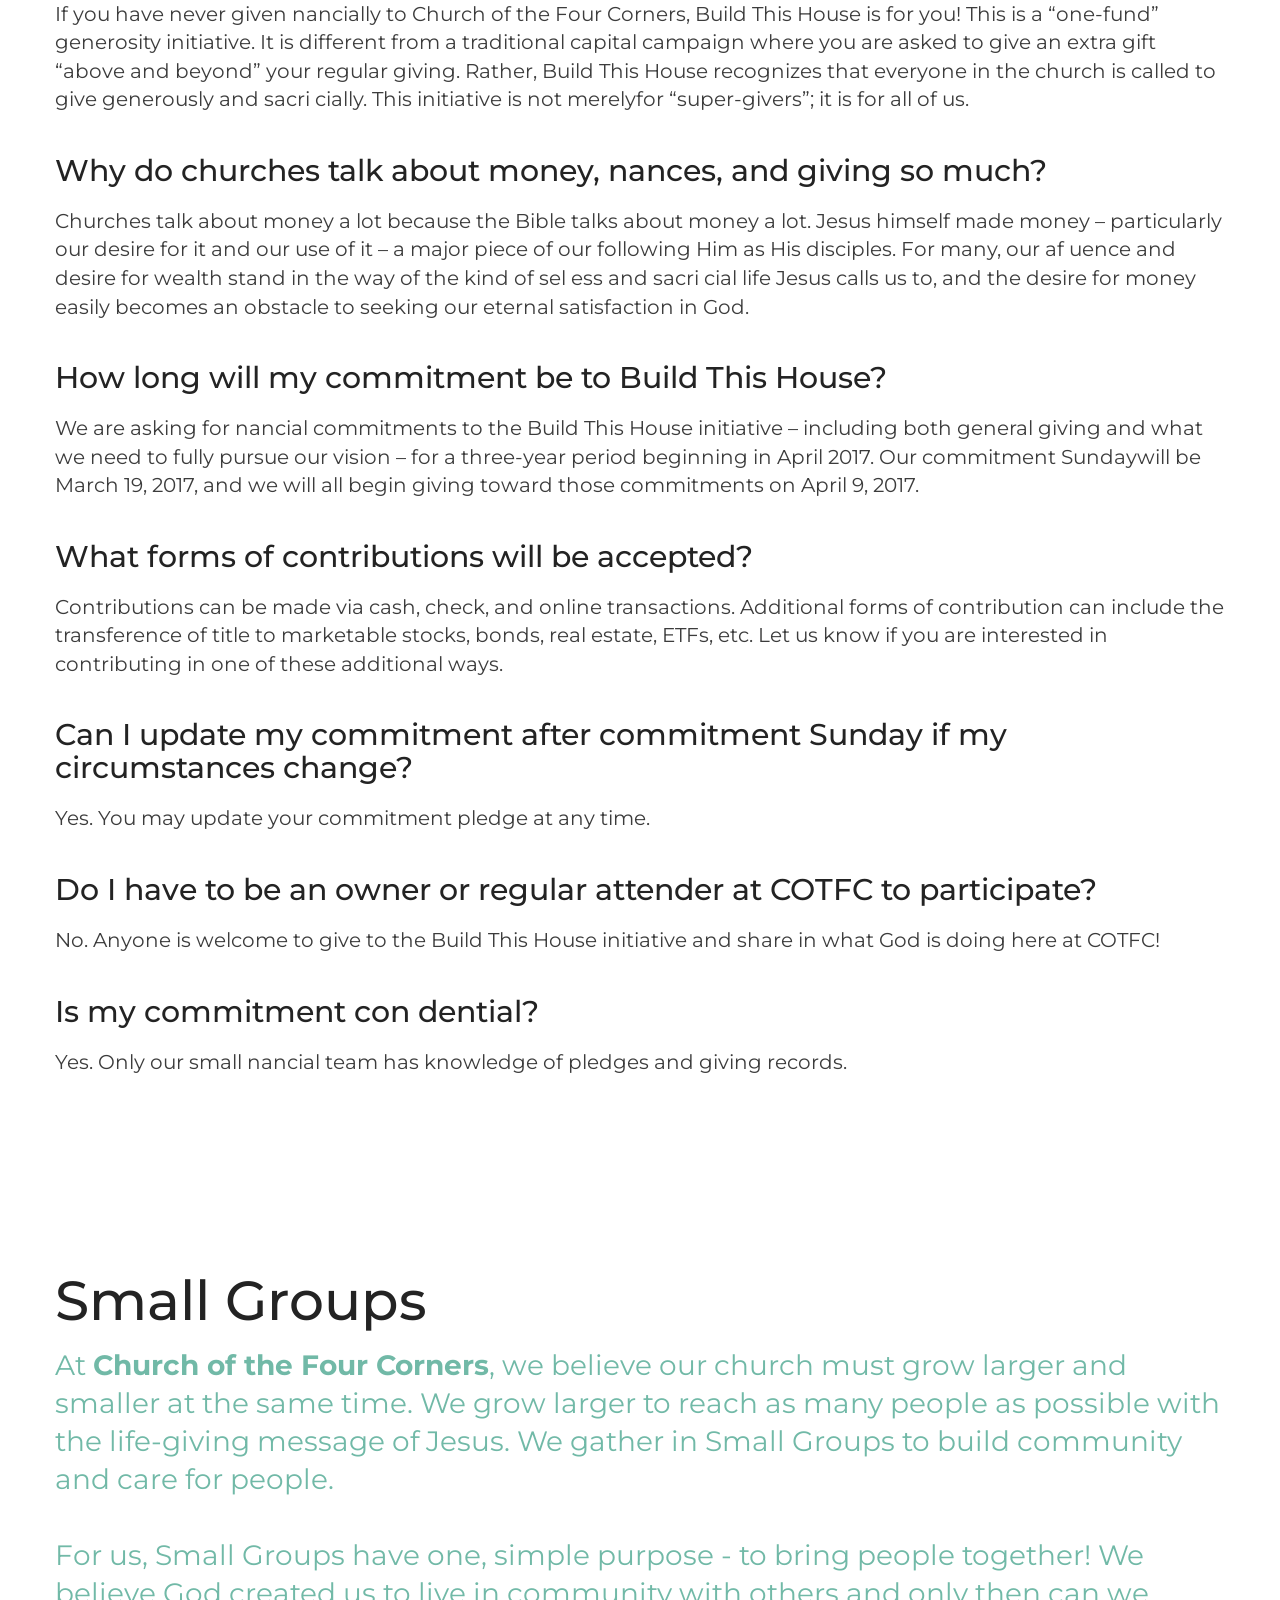
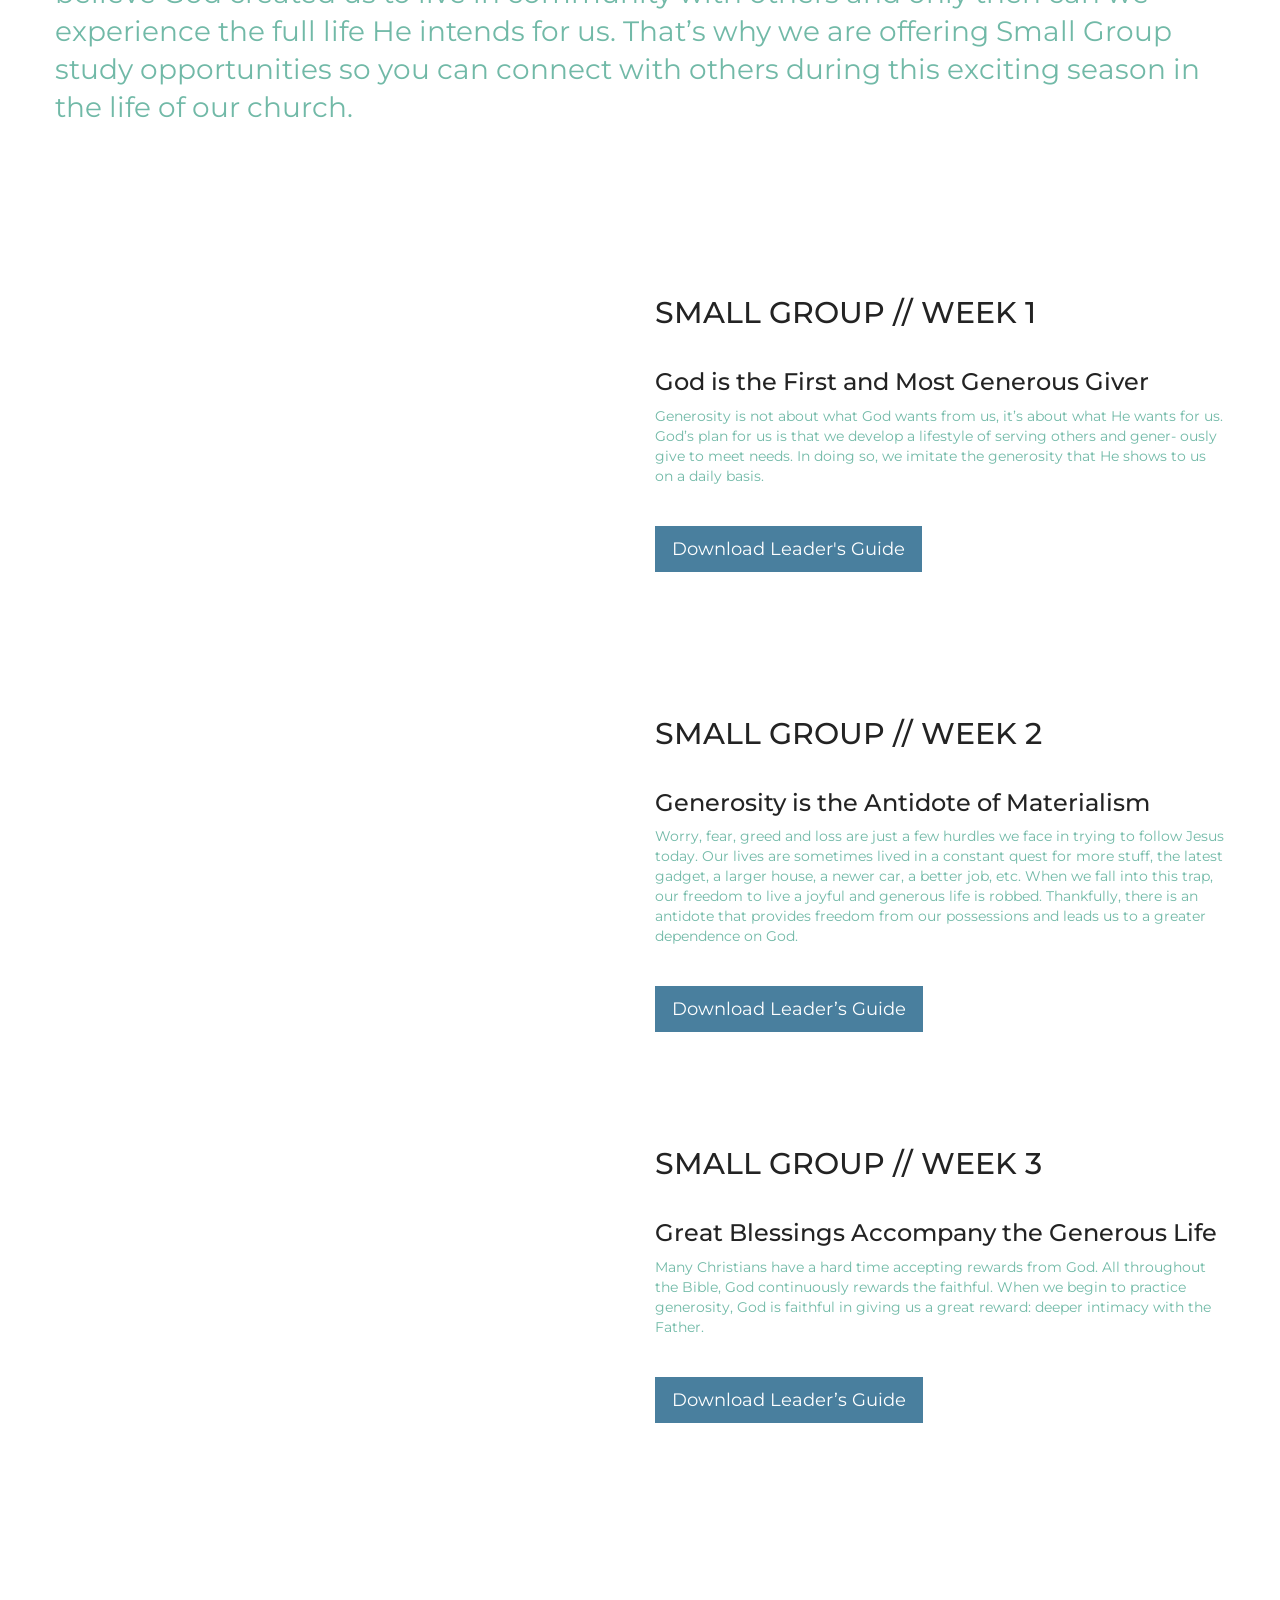
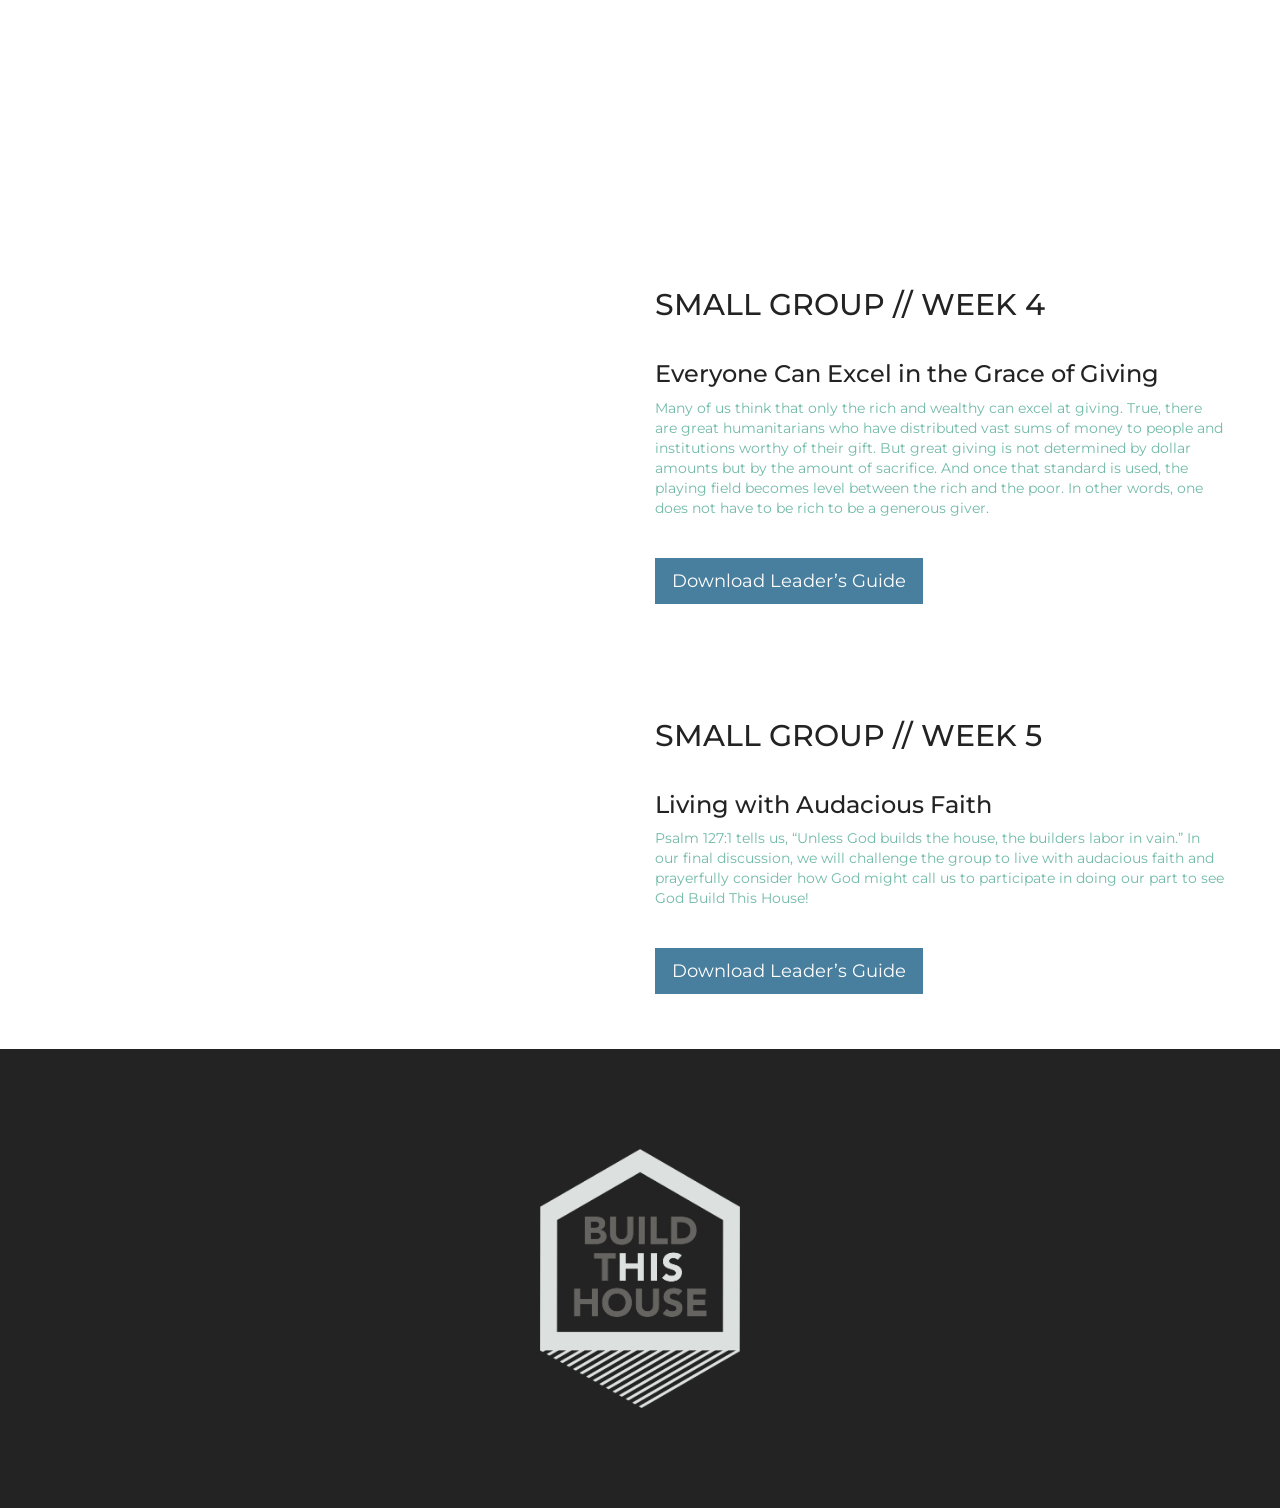
==== commit 7c487371: "commit and groups updates" ====
--- a/docs/index.html
+++ b/docs/index.html
@@ -14,6 +14,8 @@
 	<script src="./js/jquery-2.1.0.min.js"></script>
 	<script src="./js/bootstrap.min.js"></script>
 	<script src="./js/blocs.min.js"></script>
+	<script src="./js/jqBootstrapValidation.js"></script>
+	<script src="./js/formHandler.js"></script>
     <title>Home</title>
 
     
@@ -273,8 +275,107 @@
 </div>
 <!-- Bloc Group END -->
 
+<!-- Footer - commit -->
+<div class="bloc bgc-white l-bloc " id="commit">
+	<div class="container bloc-lg">
+		<div class="row">
+			<div class="col-sm-12">
+				<h1 class="mg-md  tc-dark-jungle-green">
+					Commitment Card
+				</h1>
+				<h3 class="mg-md">
+					My One-Year Commitment
+				</h3>
+				<p>
+					Prayer is an important part in making your commitment. Seek what you think you can do, and then confirm what the Holy Spirit is asking you to do.
+				</p>
+				<div class="divider-h">
+					<span class="divider"></span>
+				</div>
+				<form id="form_41305" novalidate success-msg="Thank you for your commitment!">
+					<div class="form-group">
+						<label>
+							Name
+						</label>
+						<input class="form-control" id="name_field" required />
+					</div>
+					<div class="form-group">
+						<label>
+							Street Address
+						</label>
+						<input class="form-control" id="address_field" required />
+					</div>
+					<div class="form-group">
+						<label>
+							City
+						</label>
+						<input class="form-control" id="city_field" required />
+					</div>
+					<div class="form-group">
+						<label>
+							State
+						</label>
+						<input class="form-control" id="state_field" required />
+					</div>
+					<div class="form-group">
+						<label>
+							Zipcode<br>
+						</label>
+						<input class="form-control" id="zipcode_field" required />
+					</div>
+					<div class="form-group">
+						<label>
+							Phone
+						</label>
+						<input class="form-control" id="phone_field" required />
+					</div>
+					<div class="form-group">
+						<label>
+							Email
+						</label>
+						<input class="form-control" id="email_field" required />
+					</div>
+					<div class="form-group">
+						<label>
+							What step are you taking today?
+						</label>
+					</div>
+					<div class="form-group">
+						<select class="form-control" id="step_field">
+							<option value="I will start to give back to God through COTFC">
+								I will start to give back to God through COTFC
+							</option>
+							<option value="I will give in a consistent way to God through COTFC">
+								I will give in a consistent way to God through COTFC
+							</option>
+							<option value="I will faithfully give 10% of my income to God through COTFC">
+								I will faithfully give 10% of my income to God through COTFC
+							</option>
+							<option value="I will give beyond my tithe to God through COTFC">
+								I will give beyond my tithe to God through COTFC
+							</option>
+						</select>
+					</div>
+					<div class="form-group">
+						<label>
+							My one-year commitment total
+						</label>
+						<input class="form-control" id="commitment_field" required />
+					</div>
+					<div class="text-center">
+						<button class="bloc-button btn btn-block btn-sq btn-terra-cotta btn-xl" type="submit">
+							Submit Commitment
+						</button>
+					</div>
+				</form>
+			</div>
+		</div>
+	</div>
+</div>
+<!-- Footer - commit END -->
+
 <!-- Footer - questions -->
-<div class="bloc bg-tl-edge bgc-white l-bloc tc-outer-space" id="questions">
+<div class="bloc bg-tl-edge bgc-white tc-outer-space" id="questions">
 	<div class="container bloc-md">
 		<div class="row voffset-sm">
 			<div class="col-sm-12">
@@ -370,8 +471,8 @@
 </div>
 <!-- Footer - groups END -->
 
-<!-- Footer - bloc-11 -->
-<div class="bloc tc-outer-space bgc-white" id="bloc-11">
+<!-- Footer - bloc-12 -->
+<div class="bloc tc-outer-space bgc-white" id="bloc-12">
 	<div class="container bloc-md">
 		<div class="row">
 			<div class="col-sm-6">
@@ -394,10 +495,10 @@
 		</div>
 	</div>
 </div>
-<!-- Footer - bloc-11 END -->
-
-<!-- Footer - bloc-12 -->
-<div class="bloc bgc-white l-bloc" id="bloc-12">
+<!-- Footer - bloc-12 END -->
+
+<!-- Footer - bloc-13 -->
+<div class="bloc bgc-white l-bloc" id="bloc-13">
 	<div class="container bloc-md">
 		<div class="row">
 			<div class="col-sm-6">
@@ -420,10 +521,10 @@
 		</div>
 	</div>
 </div>
-<!-- Footer - bloc-12 END -->
-
-<!-- Footer - bloc-13 -->
-<div class="bloc tc-moonstone-blue bgc-white" id="bloc-13">
+<!-- Footer - bloc-13 END -->
+
+<!-- Footer - bloc-14 -->
+<div class="bloc tc-moonstone-blue bgc-white" id="bloc-14">
 	<div class="container bloc-md">
 		<div class="row">
 			<div class="col-sm-6">
@@ -450,12 +551,14 @@
 		</div>
 	</div>
 </div>
-<!-- Footer - bloc-13 END -->
-
-<!-- Footer - bloc-14 -->
-<div class="bloc tc-moonstone-blue bgc-white" id="bloc-14">
-	<div class="container bloc-md">
-		<div class="row">
+<!-- Footer - bloc-14 END -->
+
+<!-- Footer - bloc-15 -->
+<div class="bloc tc-moonstone-blue bgc-white" id="bloc-15">
+	<div class="container bloc-md">
+		<div class="row">
+			<div class="col-sm-6">
+			</div>
 			<div class="col-sm-6">
 				<h2 class="mg-lg tc-dark-jungle-green">
 					SMALL GROUP // WEEK 4
@@ -464,8 +567,19 @@
 					Everyone Can Excel in the Grace of Giving
 				</h3>
 				<p class="mg-lg">
-					Many of us think that only the rich and wealthy can excel at giving. True, there are great humanitarians who have distributed vast sums of money to people and institutions wor- thy of their gift. But great giving is not determined by dollar amounts but by the amount of sacri ce. And once that standard is used, the playing eld becomes level between the rich and the poor. In other words, one does not have to be rich to be a generous giver.
-				</p><a href="https://drive.google.com/file/d/0B5JsYlqpF0ZtZ3NjbUFmcmZDRnc/view?usp=sharing" class="btn btn-lg btn-steel-blue btn-sq " target="_blank">Download Leader&rsquo;s Guide</a>
+					Many of us think that only the rich and wealthy can excel at giving. True, there are great humanitarians who have distributed vast sums of money to people and institutions worthy of their gift. But great giving is not determined by dollar amounts but by the amount of sacrifice. And once that standard is used, the playing field becomes level between the rich and the poor. In other words, one does not have to be rich to be a generous giver.
+				</p><a href="https://drive.google.com/file/d/0B5JsYlqpF0ZtZ3NjbUFmcmZDRnc/view?usp=sharing" class="btn btn-lg btn-steel-blue btn-sq" target="_blank">Download Leader&rsquo;s Guide</a>
+			</div>
+		</div>
+	</div>
+</div>
+<!-- Footer - bloc-15 END -->
+
+<!-- Footer - bloc-16 -->
+<div class="bloc tc-moonstone-blue bgc-white" id="bloc-16">
+	<div class="container bloc-md">
+		<div class="row">
+			<div class="col-sm-6">
 			</div>
 			<div class="col-sm-6">
 				<h2 class="mg-lg tc-dark-jungle-green">
@@ -476,15 +590,15 @@
 				</h3>
 				<p class="mg-lg">
 					Psalm 127:1 tells us, “Unless God builds the house, the builders labor in vain.” In our final discussion, we will challenge the group to live with audacious faith and prayerfully consider how God might call us to participate in doing our part to see God Build This House!
-				</p><a href="https://drive.google.com/file/d/0B5JsYlqpF0ZtY01xYVRGVk82VGM/view?usp=sharing" class="btn btn-lg btn-steel-blue btn-sq" target="_blank">Download Leader&rsquo;s Guide</a>
-			</div>
-		</div>
-	</div>
-</div>
-<!-- Footer - bloc-14 END -->
-
-<!-- Footer - bloc-15 -->
-<div class="bloc bgc-dark-jungle-green d-bloc" id="bloc-15">
+				</p><a href="https://drive.google.com/file/d/0B5JsYlqpF0ZtY01xYVRGVk82VGM/view?usp=sharing" class="btn btn-lg btn-sq btn-steel-blue" target="_blank">Download Leader&rsquo;s Guide</a>
+			</div>
+		</div>
+	</div>
+</div>
+<!-- Footer - bloc-16 END -->
+
+<!-- Footer - bloc-17 -->
+<div class="bloc bgc-dark-jungle-green d-bloc" id="bloc-17">
 	<div class="container bloc-lg">
 		<div class="row">
 			<div class="col-sm-12">
@@ -493,7 +607,7 @@
 		</div>
 	</div>
 </div>
-<!-- Footer - bloc-15 END -->
+<!-- Footer - bloc-17 END -->
 
 </div>
 <!-- Main container END -->
--- a/docs/style.css
+++ b/docs/style.css
@@ -299,6 +299,10 @@
 #bloc-7 p{
 	font-size: 28px;
 	line-height: 38px;
+}
+#commit h1{
+	line-height: 65px;
+	font-size: 55px;
 }
 #questions h1{
 	line-height: 65px;
@@ -510,6 +514,10 @@
 .btn-sq{
 	border-radius: 0px;
 }
+.btn-xl{
+	padding: 16px 40px;
+	font-size: 28px;
+}
 .btn .caret{
 	margin:0 0 0 5px}.dropdown a .caret{
 	margin:0 0 0 5px}.btn-dropdown .dropdown-menu .dropdown{
@@ -533,7 +541,30 @@
 	border-radius:0 0 29px 29px;
 }
 
-
+/* = Dividers
+-------------------------------------------------------------- */
+.divider-h{
+	padding:20px 0;
+}
+.divider-h span{
+	display: block;
+	border-top:1px solid transparent;
+}
+.divider-half{
+	width: 50%;
+	margin: 0 auto;
+}
+.dropdown-menu .divider-h,.dropdown-menu .divider-half{
+	padding:0;
+}
+
+/* = Forms
+-------------------------------------------------------------- */
+
+.form-control{
+	border-color:rgba(0,0,0,.1);
+	box-shadow:none;
+}
 
 /* iFrame */
 
@@ -697,6 +728,14 @@
 }
 /* Button colour styles */
 
+.btn-terra-cotta{
+	background:#EF7261;
+	color:#FFFFFF!important;
+}
+.btn-terra-cotta:hover{
+	background:#bf5b4e;
+	color:#FFFFFF!important;
+}
 .btn-steel-blue{
 	background:#497F9E;
 	color:#FFFFFF!important;
